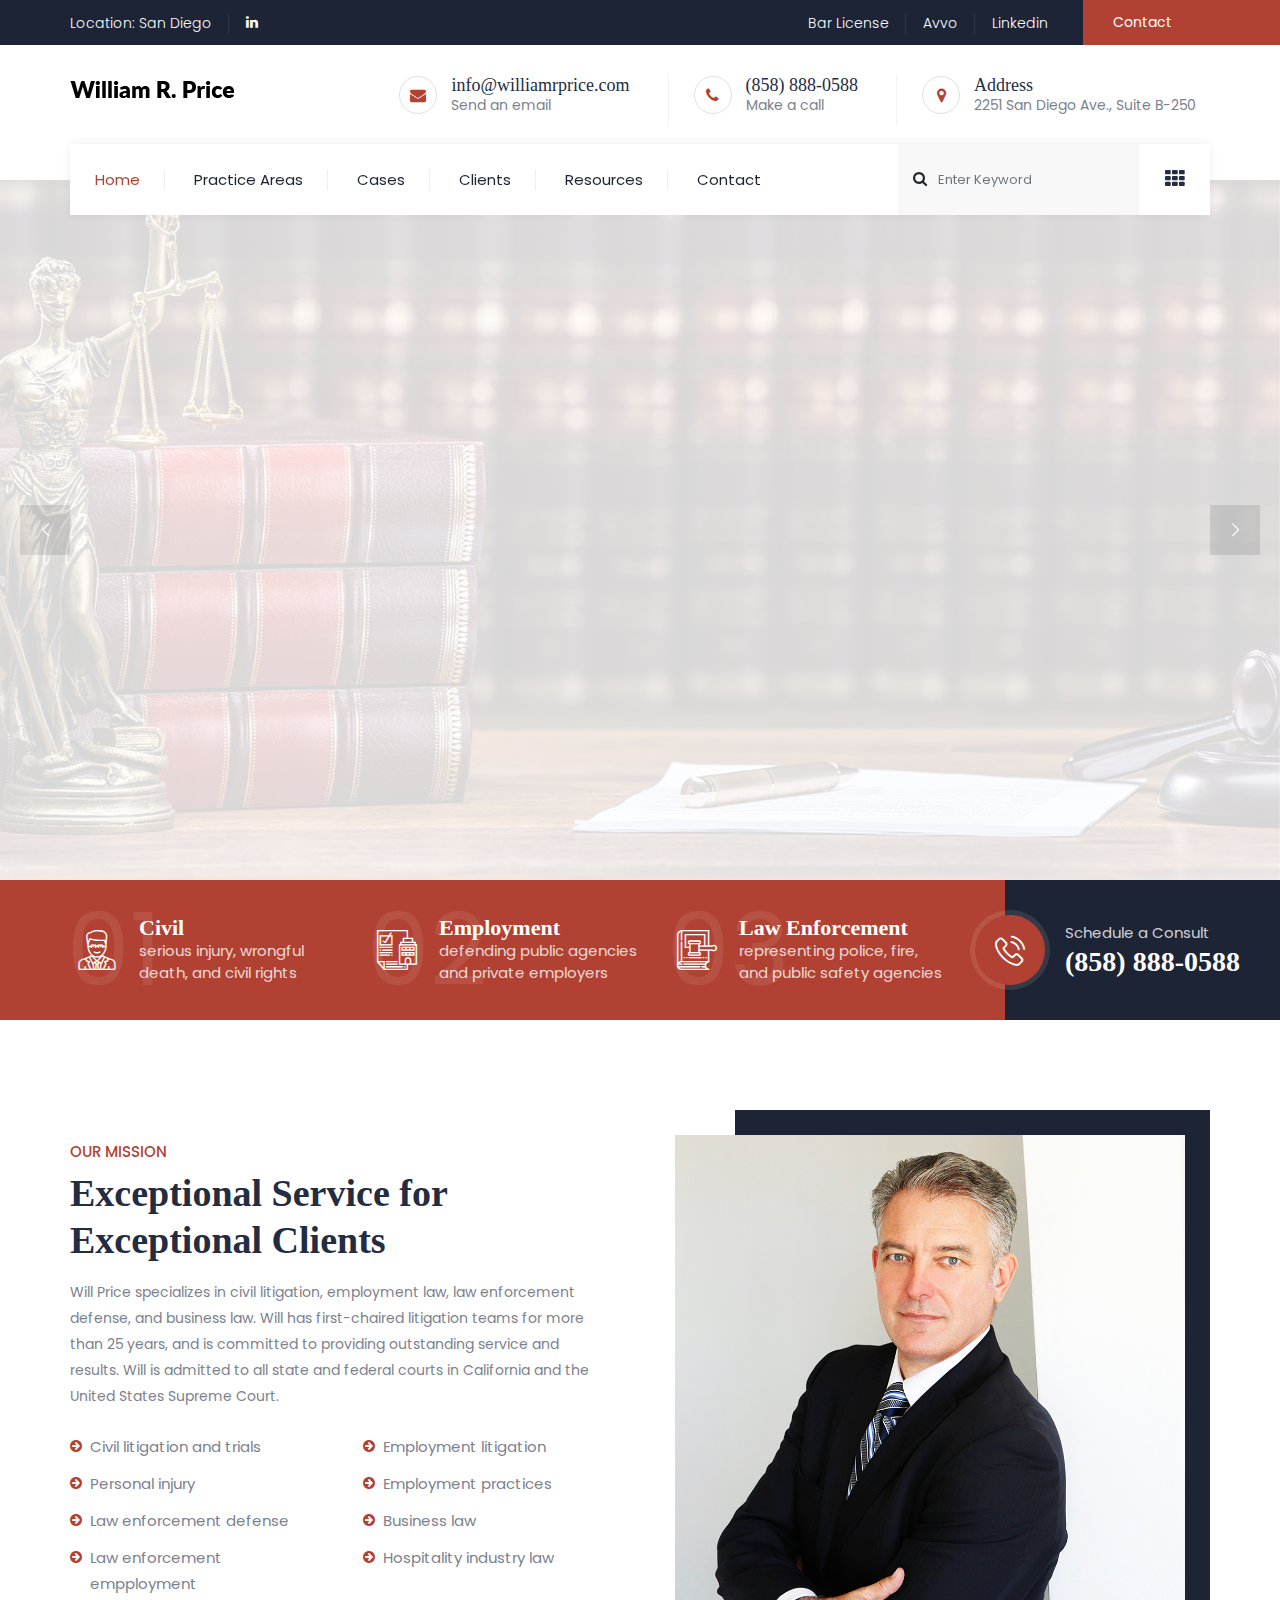
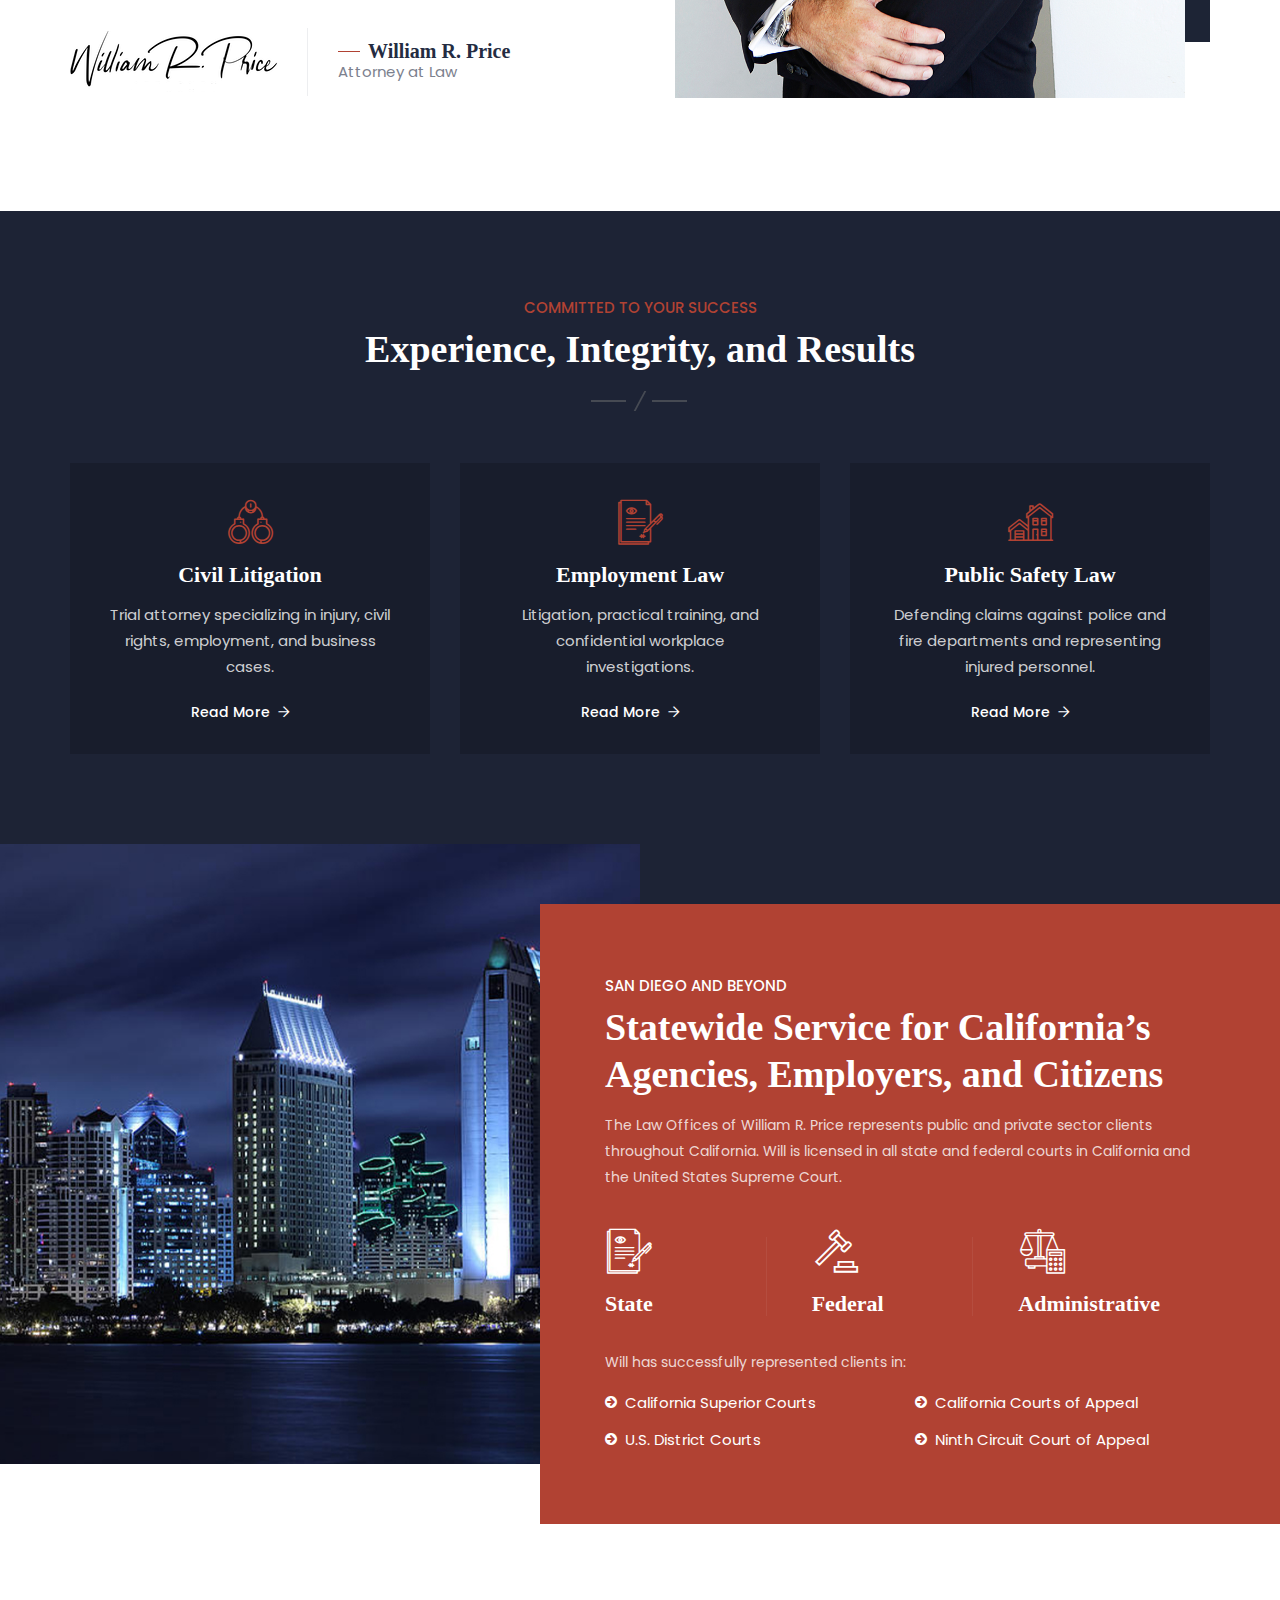
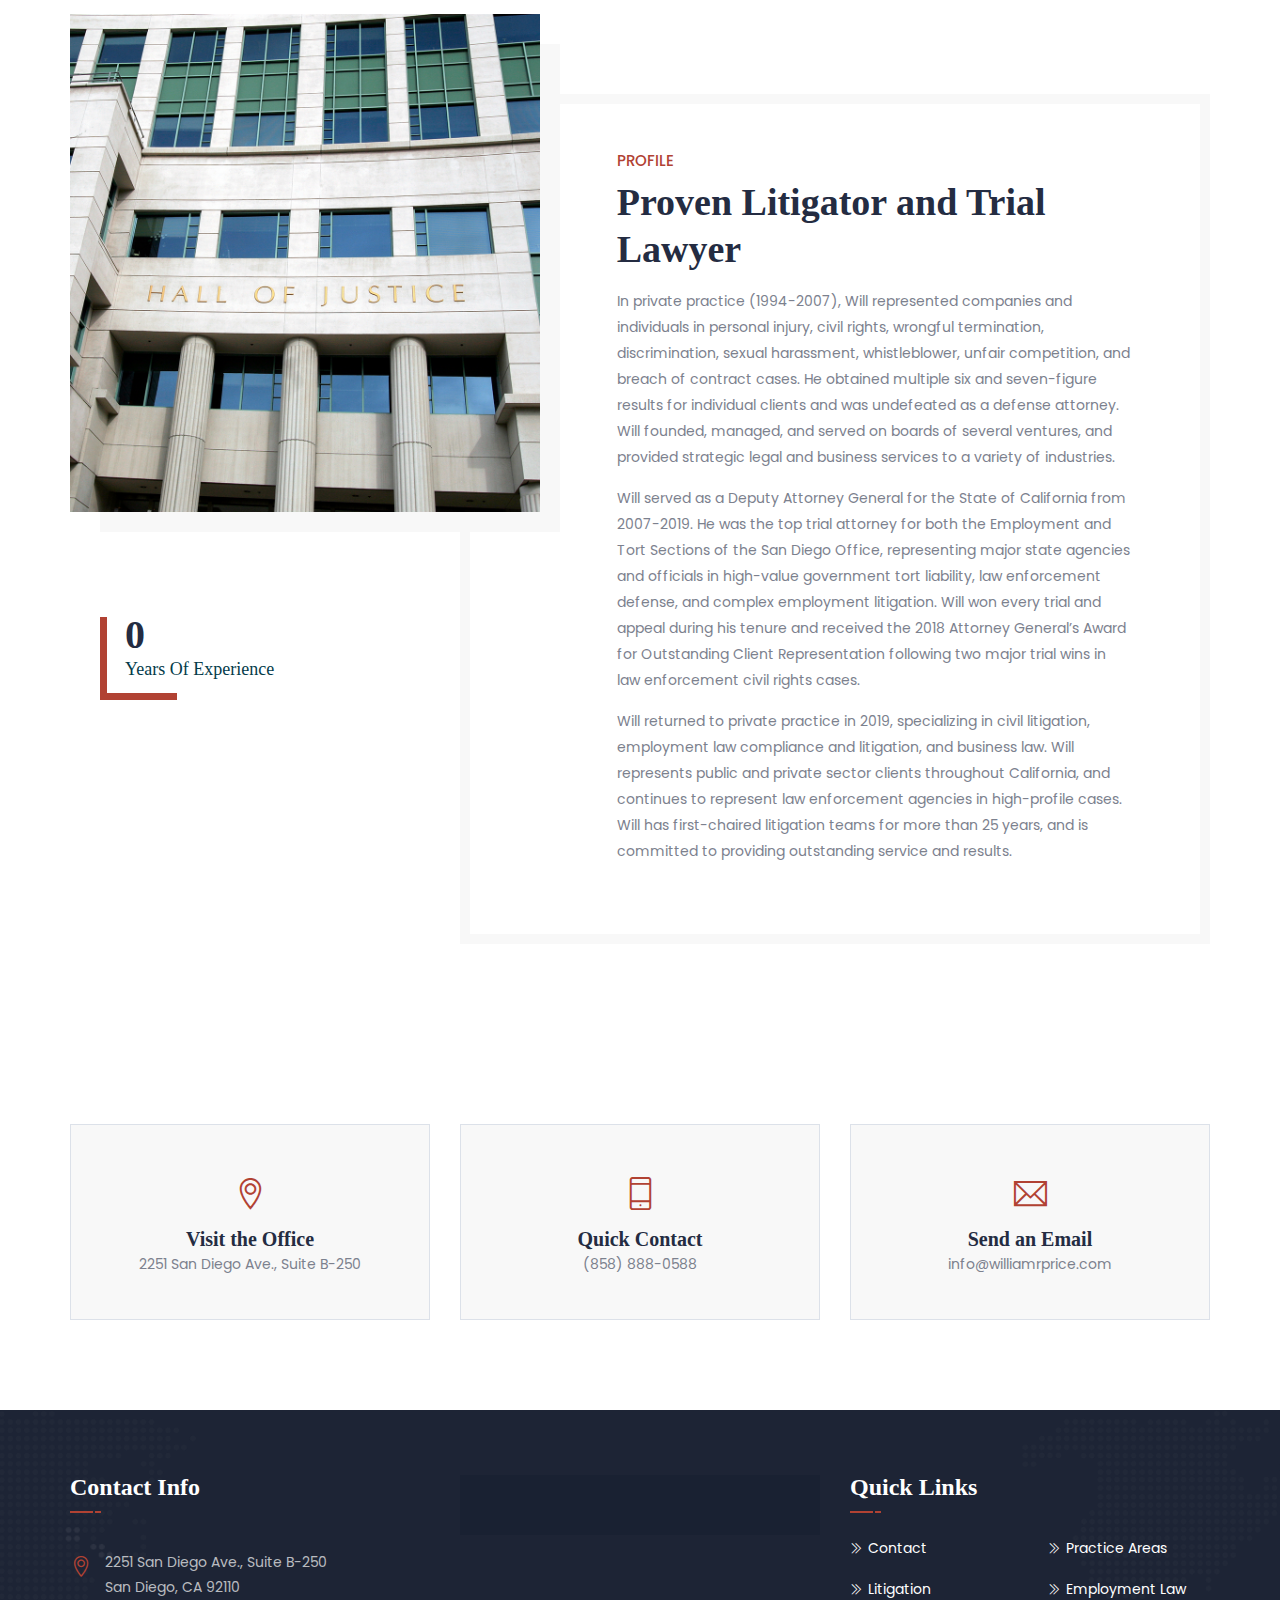
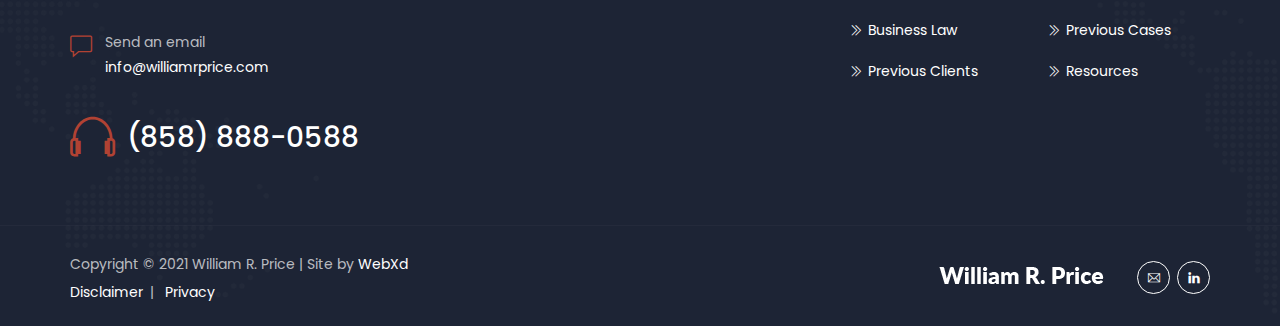
==== index.html @ 5e735342 "Update index.html" ====
<!DOCTYPE html>
<html lang="en">
<head>
<meta charset="utf-8">
<meta http-equiv="X-UA-Compatible" content="IE=edge">
<meta name="keywords" content="San Diego, California, Trial Lawyer, Civil Litigation, Employment Law, Personal Injury, Business Law, Civil Rights, Law Enforcement, Public Sector" />
<meta name="description" content="San Diego Trial Lawyer specializing in Civil Litigation, Employment Law, Personal injury, Law Enforcement, and Business Law
" />
<meta name="author" content="https://webxd.net/" />
<meta name="viewport" content=" width=device-width, initial-scale=1, maximum-scale=1" />
<title>Law Offices of William R. Price | San Diego Attorney </title>

<!-- favicon icon -->
<link rel="shortcut icon" href="images/favicon.png" />

<!-- bootstrap -->
<link rel="stylesheet" type="text/css" href="css/bootstrap.min.css"/>

<!-- animate -->
<link rel="stylesheet" type="text/css" href="css/animate.css"/>

<!-- fontawesome -->
<link rel="stylesheet" type="text/css" href="css/font-awesome.css"/>

<!-- themify -->
<link rel="stylesheet" type="text/css" href="css/themify-icons.css"/>

<!-- flaticon -->
<link rel="stylesheet" type="text/css" href="css/flaticon.css"/>

<!-- slick -->
<link rel="stylesheet" type="text/css" href="css/slick.css">

<!-- REVOLUTION LAYERS STYLES -->

    <link rel="stylesheet" type="text/css" href="revolution/css/layers.css">

    <link rel="stylesheet" type="text/css" href="revolution/css/settings.css">

<!-- prettyphoto -->
<link rel="stylesheet" type="text/css" href="css/prettyPhoto.css">

<!-- shortcodes -->
<link rel="stylesheet" type="text/css" href="css/shortcodes.css"/>

<!-- main -->
<link rel="stylesheet" type="text/css" href="css/main.css"/>

<!-- responsive -->
<link rel="stylesheet" type="text/css" href="css/responsive.css"/>

</head>

<body>

    <!--page start-->
    <div class="page">

        <!-- preloader start -->
        <div id="preloader">
            <div id="status">&nbsp;</div>
        </div>
        <!-- preloader end -->

        <!--header start-->
        <header id="masthead" class="header ttm-header-style-01">
            <!-- top_bar -->
            <div class="top_bar ttm-bgcolor-darkgrey ttm-textcolor-white clearfix">
                <div class="container">
                    <div class="row">
                        <div class="col-xl-11 col-lg-10 d-flex flex-row align-items-center justify-content-center pr-80">
                            <div class="top_bar_contact_item">
                                Location: San Diego
                            </div>
                            <div class="top_bar_content_item">
                                <div class="top_bar_social">
                                    <ul class="social-icons">
                                        <li><a class="tooltip-bottom" target="_blank" href="https://www.linkedin.com/in/williamrussellprice/" data-tooltip="Linkedin" tabindex="-1"><i class="fa fa-linkedin"></i></a>
                                        </li>
                                    </ul>
                                </div>
                            </div>
                            <div class="top_bar_contact_item ml-auto">
                                <a target="_blank" href="http://members.calbar.ca.gov/fal/Licensee/Detail/171531">Bar License</a>
                            </div>
                            <div class="top_bar_contact_item">
                                <a target="_blank" href="https://www.avvo.com/attorneys/92101-ca-william-price-262595.html" >Avvo</a>
                            </div>
                            <div class="top_bar_contact_item">
                                <a target="_blank" href="https://www.linkedin.com/in/williamrussellprice/">Linkedin</a>
                            </div>
                        </div>
                        <div class="col-xl-1 col-lg-2">
                            <div class="ttm-bg ttm-col-bgcolor-yes ttm-right-span ttm-bgcolor-skincolor ml_60 pl-30">
                                <div class="ttm-col-wrapper-bg-layer ttm-bg-layer"></div>
                                <div class="layer-content">
                                    <a href="contact.html">Contact</a>
                                </div>
                            </div>
                        </div>
                    </div>
                </div>
            </div><!-- top_bar end-->
            <div class="header_main">
                <div class="container">
                    <div class="row">
                        <div class="col-xl-3 clearfix">
                            <!-- site-branding -->
                            <div class="site-branding">
                                <a class="home-link" href="index.html" title="WilliamRPriceLaw" rel="home">
                                    <img id="logo-img" class="img-center" src="images/logo-img.png" alt="william r. price logo">
                                </a>
                            </div><!-- site-branding end -->
                        </div>
                        <div class="col-xl-9 clearfix">
                            <!-- ttm-widget-header -->
                            <div class="ttm-widget_header d-flex flex-row align-items-center justify-content-end">
                                <!-- widget-info -->
                                <div class="widget_info d-flex flex-row align-items-center justify-content-end">
                                    <div class="widget_icon"><i class="fa fa-envelope"></i></div>
                                    <div class="widget_content">
                                        <h5 class="widget_title"><a href="mailto:info@williamrprice.com">info@williamrprice.com</a></h5>
                                        <p class="widget_desc">Send an email</p>
                                    </div>
                                </div><!-- widget-info end -->
                                <!-- widget-info -->
                                <div class="widget_info d-flex flex-row align-items-center justify-content-end">
                                    <div class="widget_icon"><i class="fa fa-phone"></i></div>
                                    <div class="widget_content">
                                        <h5 class="widget_title"><a href="tel:8588880588">(858) 888-0588</a></h5>
                                        <p class="widget_desc">Make a call</p>
                                    </div>
                                </div><!-- widget-info end -->
                                <!-- widget-info -->
                                <div class="widget_info d-flex flex-row align-items-center justify-content-end">
                                    <div class="widget_icon"><i class="fa fa-map-marker"></i></div>
                                    <div class="widget_content">
                                        <h5 class="widget_title">Address</h5>
                                        <p class="widget_desc">2251 San Diego Ave., Suite B-250</p>
                                    </div>
                                </div><!-- widget-info end -->
                            </div><!-- ttm-widget-header end -->
                        </div>
                    </div>
                </div>
            </div>
            <!-- site-header-menu -->
            <div id="site-header-menu" class="site-header-menu">
                <div class="site-header-menu-inner ttm-stickable-header">
                    <div class="container">
                        <div class="row">
                            <div class="col">
                                <!--site-navigation -->
                                <div class="site-navigation">
                                    <div class="site-navigation-content d-flex flex-row">
                                        <div class="btn-show-menu-mobile menubar menubar--squeeze">
                                            <span class="menubar-box">
                                                <span class="menubar-inner"></span>
                                            </span>
                                        </div>
                                        <nav id="main-menu" class="main-menu menu-mobile">
                                            <ul class="menu">
                                                <li class="menu-item active"><a href="index.html">Home</a>
                                                </li>
                                                <li class="menu-item"><a href="practice_areas.html">Practice Areas</a>
                                                    <ul class="submenu">
                                                        <li><a href="litigation.html">Litigation</a></li>
                                                        <li><a href="employment_law.html">Employment Law</a></li>
                                                        <li><a href="business_law.html">Business Law</a></li>
                                                    </ul>
                                                </li>
                                               <li class="menu-item"><a href="cases.html">Cases</a></li>
                                                <li class="menu-item"><a href="clients.html">Clients</a></li>
                                                <li class="menu-item"><a href="resources.html">Resources</a>
                                                </li>
                                                <li class="menu-item"><a href="contact.html">Contact</a></li>
                                            </ul>
                                        </nav>
                                        <!-- header_search -->
                                        <div class="header_search ml-auto">
                                            <div class="header_search_content">
                                                <div id="search_block_top" class="search_block_top">
                                                    <form id="searchbox" method="get" action="#">
                                                        <input class="search_query form-control" type="text" id="search_query_top" name="s" placeholder="Enter Keyword" value="">
                                                        <button type="submit" name="submit_search" class="btn btn-default button-search"><i class="fa fa-search"></i></button>
                                                    </form>
                                                </div>
                                            </div>
                                        </div>
                                        <!-- header_search end-->
                                        <div class="side-menu-container">
                                            <div class="side-menu"><a href="#"><i class="fa fa-th"></i></a></div>
                                            <!-- Side Menu -->
                                            <div class="side-overlay">
                                                <div class="side">
                                                    <a href="index.html" class="close-side"><i class="ti ti-close"></i></a>
                                                    <div class="logo-img">
                                                        <img class="img-fluid" src="images/logo-img.png" alt="logo image">
                                                    </div>
                                                    <div class="about-info mt-30">
                                                        <h4 class="title">About Our Practice</h4>
                                                        <p>William R. Price is a veteran trial attorney in San Diego County specializing in litigation, employment law and business consulting.</p>
                                                        <div class="pt-20 pb-30 position-relative">
                                                            <a class="ttm-btn ttm-btn-size-sm ttm-btn-shape-square ttm-btn-style-border ttm-icon-btn-right ttm-btn-color-skincolor" href="practice_areas.html" title="">Learn More <i class="ti ti-arrow-right"></i></a>
                                                            
                                                        </div>
                                                    </div>
                                                    <div class="contact-info mt-30">
                                                        <h4 class="title">Quick contact info</h4>
                                                        <ul class="ttm-list ttm-list-style-icon ttm-list-icon-color-skincolor">
                                                            <li><i class="fa fa-clock-o"></i><div class="ttm-list-li-content">Monday-Friday: 9:00 AM - 5:00 PM</div></li>
                                                            <li><i class="fa fa-map-marker"></i><div class="ttm-list-li-content">2251 San Diego Ave., Suite B-250.<br>San Diego, CA 92110</div></li>
                                                            <li><i class="fa fa-envelope-o"></i><div class="ttm-list-li-content"><a href="mailto:info@williamrprice.com">info@williamrprice.com</a></div></li>
                                                        </ul>
                                                        <div class="ttm-social-links-wrapper">
                                                            <ul class="social-icons">
                                                                
                                                                <li class="social-linkedin">
                                                                    <a class="tooltip-top" target="_blank" href="https://www.linkedin.com/in/williamrussellprice/" data-tooltip="Instagram"><i class="fa fa-linkedin" aria-hidden="true"></i></a></li>
                                                            </ul>
                                                        </div>
                                                        <div class="featured-icon-box icon-position-left style5 ttm-bgcolor-skincolor">
                                                            <div class="featured-icon">
                                                                <div class="ttm-icon ttm-icon_element-fill ttm-icon_element-color-skincolor ttm-icon_element-size-xs ttm-icon_element-style-square">
                                                                    <i class="flaticon-phone-call"></i>
                                                                </div>
                                                            </div>
                                                            <div class="featured-content">
                                                                <div class="featured-title">
                                                                    <h5><a href="tel:8588880588">(858) 888-0588</a></h5>
                                                                </div>
                                                            </div>
                                                        </div>
                                                    </div>
                                                </div>
                                            </div>
                                            <!-- Side Menu -->
                                        </div>
                                    </div>
                                </div><!-- site-navigation end-->
                            </div>
                        </div>
                    </div>
                </div>
            </div><!-- site-header-menu end-->
        </header><!--header end-->


        <div id="rev_slider_5_2_wrapper" class="rev_slider_wrapper fullwidthbanner-container slide-overlay" data-alias="classic4export" data-source="gallery">
            <!-- START REVOLUTION SLIDER -->
            <div id="rev_slider_5_2" class="rev_slider fullwidthabanner" data-version="5.4.8">
                <ul>
                    <li data-index="rs-6" data-transition="slotzoom-horizontal" data-slotamount="1" data-easein="default" data-easeout="default" data-masterspeed="1500" data-rotate="0" data-saveperformance="off" data-title="Slide" data-param1="" data-param2="" data-param3="" data-param4="" data-param5="" data-param6="" data-param7="" data-param8="" data-param9="" data-param10="" data-description="">

                        <!-- MAIN IMAGE -->

                        <img src="images/lady_justice.jpg" alt="lady justice"  data-bgposition="center center" data-bgfit="cover" data-bgrepeat="no-repeat" class="rev-slidebg" data-no-retina>
                      
                        <!-- LAYERS -->

                        <!-- LAYER NR. 1 -->
                        <div class="tp-caption tp-resizeme" id="slide-6-layer-1" data-x="['center','center','center','center']" data-hoffset="['0','0','0','0']" 
                            data-y="['middle','middle','middle','middle']" data-voffset="['-180','-180','-160','-100']" 

                            data-fontsize="['25','25','25','20']"
                            data-lineheight="['28','28','28','24']"
                            data-fontweight="['400','400','400','400']"
                            data-color="['rgba(223, 228, 237,1)','rgba(223, 228, 237,1)','rgba(223, 228, 237,1)','rgba(223, 228, 237,1)']"
                            data-width="none"
                            data-height="none"
                            data-whitespace="nowrap"

                            data-transform_idle="o:1;" 
                            data-transform_in="z:0;rX:0deg;rY:0;rZ:0;sX:0;sY:0;opacity:0;s:1000;e:Power3.easeOut;" 
                            data-transform_out="opacity:0;e:Power4.easeIn;s:1000;e:Power4.easeIn;" 
                            data-mask_in="x:0px;y:0px;sX:1;sY:1;s:inherit;e:inherit;"
                            data-start="800"

                            data-textAlign="['inherit','inherit','inherit','inherit']"
                            data-paddingtop="[0,0,0,0]"
                            data-paddingright="[0,0,0,0]"
                            data-paddingbottom="[0,0,0,0]"
                            data-paddingleft="[0,0,0,0]"
                            data-responsive_offset="on" >Exceptional Service for Exceptional Clients
                        </div>


                        <!-- LAYER NR. 2 -->
                        <div class="tp-caption ttm-bgcolor-grey tp-resizeme" id="slide-6-layer-2" data-x="['center','center','center','center']" data-hoffset="['0','0','0','0']" 
                            data-y="['middle','middle','middle','middle']" data-voffset="['-129','-129','-121','-70']"

                            data-width="[88,88,66,66]"
                            data-height="[1,1,1,1]"
                            data-whitespace="nowrap"

                            data-transform_idle="o:1;"
                            data-transform_in="scaleY:0;opacity:0;s:1500;e:Power2.easeInOut;"
                            data-transform_out="scaleY:1;opacity:0;s:1500;e:Power2.easeInOut;s:1500;e:Power2.easeInOut;"
                            data-start="1000"

                            data-textAlign="['inherit','inherit','inherit','inherit']"
                            data-paddingtop="[0,0,0,0]"
                            data-paddingright="[0,0,0,0]"
                            data-paddingbottom="[0,0,0,0]"
                            data-paddingleft="[0,0,0,0]"
                            data-responsive_offset="on" >
                            
                        </div>

                        <!-- LAYER NR. 3 -->
                        <div class="tp-caption slide-main-text tp-resizeme" id="slide-6-layer-3" data-x="['center','center','center','center']" data-hoffset="['0','0','0','0']"  
                            data-y="['middle','middle','middle','middle']" data-voffset="['-66','-66','-71','-31']" 

                            data-fontsize="['75','75','58','35']"
                            data-lineheight="['75','75','58','35']"
                            data-fontweight="['700','700','700','700']"
                            data-color="['rgba(255, 255, 255,1)','rgba(255, 255, 255,1)','rgba(255, 255, 255,1)','rgba(255, 255, 255,1)']"
                            data-width="none"
                            data-height="none"
                            data-whitespace="nowrap"
                            
                            data-transform_idle="o:1;" 
                            data-transform_in="x:0;y:0px;rX:90deg;s:1000;e:Power3.easeOut;" 
                            data-transform_out="x:auto;y:auto;opacity:0;s:1000;e:Power4.easeIn;" 
                            data-mask_in="x:0;y:0px;z:0;rX:-90deg;rY:0;rZ:0;sX:1;sY:1;skX:0;skY:0;opacity:0;s:inherit;e:inherit;"
                            data-start="1200"

                            data-textAlign="['inherit','inherit','inherit','inherit']"
                            data-paddingtop="[0,0,0,0]"
                            data-paddingright="[0,0,0,0]"
                            data-paddingbottom="[0,0,0,0]"
                            data-paddingleft="[0,0,0,0]"
                            data-type="text"
                            data-responsive_offset="on">Law Offices of
                        </div>

                        <!-- LAYER NR. 4 -->
                        <div class="tp-caption slide-main-text tp-resizeme" id="slide-6-layer-4" data-x="['center','center','center','center']" data-hoffset="['0','0','0','0']"  
                            data-y="['middle','middle','middle','middle']" data-voffset="['13','13','-8','12']" 

                            data-fontsize="['75','75','58','35']"
                            data-lineheight="['80','75','58','35']"
                            data-fontweight="['700','700','700','700']"
                            data-color="['rgba(255, 255, 255,1)','rgba(255, 255, 255,1)','rgba(255, 255, 255,1)','rgba(255, 255, 255,1)']"
                            data-width="none"
                            data-height="none"
                            data-whitespace="nowrap"

                            data-transform_idle="o:1;" 
                            data-transform_in="x:0;y:0px;rX:90deg;s:1000;e:Power3.easeOut;" 
                            data-transform_out="x:auto;y:auto;opacity:0;s:1000;e:Power4.easeIn;" 
                            data-mask_in="x:0;y:0px;z:0;rX:-90deg;rY:0;rZ:0;sX:1;sY:1;skX:0;skY:0;opacity:0;s:inherit;e:inherit;"
                            data-start="1400"

                            data-textAlign="['inherit','inherit','inherit','inherit']"
                            data-paddingtop="[0,0,0,0]"
                            data-paddingright="[0,0,0,0]"
                            data-paddingbottom="[0,0,0,0]"
                            data-paddingleft="[0,0,0,0]"
                            data-type="text"
                            data-responsive_offset="on">William R. Price
                        </div>

                        <!-- LAYER NR. 5 -->
                        <div class="tp-caption ttm-bgcolor-grey tp-resizeme" id="slide-6-layer-5" data-x="['center','center','center','right']" data-hoffset="['0','0','0','-500']"  
                            data-y="['middle','middle','middle','middle']" data-voffset="['98','98','60','50']" 

                            data-width="[1,1,1,1]"
                            data-height="[38,38,38,38]"
                            data-whitespace="nowrap"

                            data-transform_idle="o:1;"
                            data-transform_in="scaleY:0;opacity:0;s:1500;e:Power2.easeInOut;"
                            data-transform_out="scaleY:1;opacity:0;s:1500;e:Power2.easeInOut;s:1500;e:Power2.easeInOut;"
                            data-start="1600"

                            data-textAlign="['inherit','inherit','inherit','inherit']"
                            data-paddingtop="[0,0,0,0]"
                            data-paddingright="[0,0,0,0]"
                            data-paddingbottom="[0,0,0,0]"
                            data-paddingleft="[0,0,0,0]"
                            data-responsive_offset="on">
                        </div>

                        <!-- LAYER NR. 6 -->
                        <a class="tp-caption ttm-btn ttm-btn-style-border ttm-btn-color-white" href="contact.html" target="_self" id="slide-6-layer-6" data-x="['center','center','center','center']" 
                        data-hoffset="['0','0','0','0']" data-y="['bottom','bottom','bottom','middle']" data-voffset="['134','134','70','85']" 

                            data-fontsize="['15','15','14','12']"
                            data-lineheight="['20','20','16','15']"
                            data-fontweight="['500','500','500','500']"
                            data-width="none"
                            data-height="none"
                            data-whitespace="nowrap"

                            data-transform_idle="o:1;" 
                            data-transform_in="y:[100%];z:0;rX:0deg;rY:0;rZ:0;skX:0;skY:0;s:1500;e:Power3.easeOut;" 
                            data-transform_out="opacity:0;s:1000;s:1000;" 
                            data-mask_in="x:0px;y:0px;sX:1;sY:1;s:inherit;e:inherit;" 
                            data-start="1800"
                            data-splitin="none" 
                            data-splitout="none" 

                            data-textAlign="['inherit','inherit','inherit','inherit']"
                            data-paddingtop="[18,18,15,15]"
                            data-paddingright="[42,42,40,25]"
                            data-paddingbottom="[17,17,14,14]"
                            data-paddingleft="[42,42,40,25]"
                            data-type="button"
                            data-responsive_offset="on" >REQUEST A CONSULTATION
                        </a>
                        
                    </li>

                    <!-- SLIDE  -->
                    <li data-index="rs-7" data-transition="curtain-2" data-slotamount="1"  data-easein="default" data-easeout="default" data-masterspeed="1500"  data-rotate="0"  data-saveperformance="off"  data-title="Slide" data-description="">

                        <!-- MAIN IMAGE -->
                        <img src="images/hammer.jpg"  alt="judge hammer"  data-bgposition="center center" data-bgfit="cover" data-bgrepeat="no-repeat" class="rev-slidebg" data-no-retina>

                        <div class="tp-caption tp-shape tp-shapewrapper dark-overlay tp-resizeme" id="slide-230-layer-11" data-x="['center','center','center','center']" data-hoffset="['0','0','0','0']" data-y="['middle','middle','middle','middle']" data-voffset="['0','0','0','0']" data-width="full" data-height="full" data-whitespace="nowrap" data-transform_idle="o:1;" data-transform_style="o:1;rX:0;rY:0;rZ:0;z:0;s:500;e:Power4.easeInOut;"  data-style="bg:rgba(5, 12, 31, 0.75);" data-start="0" data-basealign="slide" data-responsive_offset="on"></div>


                        <div class="rs-background-video-layer" data-forcerewind="on" data-volume="mute" data-videowidth="100%" data-videoheight="100%" data-videomp4="http://media.istockphoto.com/videos/lawyer-exploring-books-in-the-working-room-shot-on-red-epic-cinema-video-id505105942" data-forceCover="1" data-autoplay="true" ></div>

                        <!-- LAYERS -->

                        <!-- LAYER NR. 1 -->
                        <div class="tp-caption tp-resizeme" id="slide-7-layer-1" data-x="['center','center','center','center']" data-hoffset="['0','0','0','0']" 
                            data-y="['middle','middle','middle','middle']" data-voffset="['-180','-180','-160','-100']" 

                            data-fontsize="['25','25','25','20']"
                            data-lineheight="['28','28','28','24']"
                            data-fontweight="['400','400','400','400']"
                            data-color="['rgba(223, 228, 237,1)','rgba(223, 228, 237,1)','rgba(223, 228, 237,1)','rgba(223, 228, 237,1)']"
                            data-width="none"
                            data-height="none"
                            data-whitespace="nowrap"

                            data-transform_idle="o:1;" 
                            data-transform_in="z:0;rX:0deg;rY:0;rZ:0;sX:0;sY:0;opacity:0;s:1000;e:Power3.easeOut;" 
                            data-transform_out="opacity:0;e:Power4.easeIn;s:1000;e:Power4.easeIn;" 
                            data-mask_in="x:0px;y:0px;sX:1;sY:1;s:inherit;e:inherit;"
                            data-start="800"

                            data-textAlign="['inherit','inherit','inherit','inherit']"
                            data-paddingtop="[0,0,0,0]"
                            data-paddingright="[0,0,0,0]"
                            data-paddingbottom="[0,0,0,0]"
                            data-paddingleft="[0,0,0,0]"
                            data-responsive_offset="on" >Committed to Justice
                        </div>


                        <!-- LAYER NR. 2 -->
                        <div class="tp-caption ttm-bgcolor-grey tp-resizeme" id="slide-7-layer-2" data-x="['center','center','center','center']" data-hoffset="['0','0','0','0']" 
                            data-y="['middle','middle','middle','middle']" data-voffset="['-129','-129','-121','-70']"

                            data-width="[88,88,66,66]"
                            data-height="[1,1,1,1]"
                            data-whitespace="nowrap"

                            data-transform_idle="o:1;"
                            data-transform_in="scaleY:0;opacity:0;s:1500;e:Power2.easeInOut;"
                            data-transform_out="scaleY:1;opacity:0;s:1500;e:Power2.easeInOut;s:1500;e:Power2.easeInOut;"
                            data-start="1100"

                            data-textAlign="['inherit','inherit','inherit','inherit']"
                            data-paddingtop="[0,0,0,0]"
                            data-paddingright="[0,0,0,0]"
                            data-paddingbottom="[0,0,0,0]"
                            data-paddingleft="[0,0,0,0]"
                            data-responsive_offset="on" >
                            
                        </div>

                        <!-- LAYER NR. 3 -->
                        <div class="tp-caption slide-main-text tp-resizeme" id="slide-7-layer-3" data-x="['center','center','center','center']" data-hoffset="['0','0','0','0']"  
                            data-y="['middle','middle','middle','middle']" data-voffset="['-66','-66','-71','-31']" 

                            data-fontsize="['75','75','58','35']"
                            data-lineheight="['75','75','58','35']"
                            data-fontweight="['700','700','700','700']"
                            data-color="['rgba(255, 255, 255,1)','rgba(255, 255, 255,1)','rgba(255, 255, 255,1)','rgba(255, 255, 255,1)']"
                            data-width="none"
                            data-height="none"
                            data-whitespace="nowrap"
                            
                            data-transform_idle="o:1;" 
                            data-transform_in="x:0;y:0px;rX:90deg;s:1000;e:Power3.easeOut;" 
                            data-transform_out="x:auto;y:auto;opacity:0;s:1000;e:Power4.easeIn;" 
                            data-mask_in="x:0;y:0px;z:0;rX:-90deg;rY:0;rZ:0;sX:1;sY:1;skX:0;skY:0;opacity:0;s:inherit;e:inherit;"
                            data-start="1400"

                            data-textAlign="['inherit','inherit','inherit','inherit']"
                            data-paddingtop="[0,0,0,0]"
                            data-paddingright="[0,0,0,0]"
                            data-paddingbottom="[0,0,0,0]"
                            data-paddingleft="[0,0,0,0]"
                            data-type="text"
                            data-responsive_offset="on">Trial Attorney
                        </div>

                        <!-- LAYER NR. 4 -->
                        <div class="tp-caption slide-main-text tp-resizeme" id="slide-7-layer-4" data-x="['center','center','center','center']" data-hoffset="['0','0','0','0']"  
                            data-y="['middle','middle','middle','middle']" data-voffset="['13','13','-8','12']" 

                            data-fontsize="['75','75','58','35']"
                            data-lineheight="['80','75','58','35']"
                            data-fontweight="['700','700','700','700']"
                            data-color="['rgba(255, 255, 255,1)','rgba(255, 255, 255,1)','rgba(255, 255, 255,1)','rgba(255, 255, 255,1)']"
                            data-width="none"
                            data-height="none"
                            data-whitespace="nowrap"

                            data-transform_idle="o:1;" 
                            data-transform_in="x:0;y:0px;rX:90deg;s:1000;e:Power3.easeOut;" 
                            data-transform_out="x:auto;y:auto;opacity:0;s:1000;e:Power4.easeIn;" 
                            data-mask_in="x:0;y:0px;z:0;rX:-90deg;rY:0;rZ:0;sX:1;sY:1;skX:0;skY:0;opacity:0;s:inherit;e:inherit;"
                            data-start="1700"

                            data-textAlign="['inherit','inherit','inherit','inherit']"
                            data-paddingtop="[0,0,0,0]"
                            data-paddingright="[0,0,0,0]"
                            data-paddingbottom="[0,0,0,0]"
                            data-paddingleft="[0,0,0,0]"
                            data-type="text"
                            data-responsive_offset="on">in San Diego
                        </div>

                        <!-- LAYER NR. 5 -->
                        <div class="tp-caption ttm-bgcolor-grey tp-resizeme" id="slide-7-layer-5" data-x="['center','center','center','right']" data-hoffset="['0','0','0','-500']"  
                            data-y="['middle','middle','middle','middle']" data-voffset="['98','98','60','50']" 

                            data-width="[1,1,1,1]"
                            data-height="[38,38,38,38]"
                            data-whitespace="nowrap"

                            data-transform_idle="o:1;"
                            data-transform_in="scaleY:0;opacity:0;s:1500;e:Power2.easeInOut;"
                            data-transform_out="scaleY:1;opacity:0;s:1500;e:Power2.easeInOut;s:1500;e:Power2.easeInOut;"
                            data-start="2000"

                            data-textAlign="['inherit','inherit','inherit','inherit']"
                            data-paddingtop="[0,0,0,0]"
                            data-paddingright="[0,0,0,0]"
                            data-paddingbottom="[0,0,0,0]"
                            data-paddingleft="[0,0,0,0]"
                            data-responsive_offset="on">
                        </div>

                        <!-- LAYER NR. 6 -->
                        <a class="tp-caption ttm-btn ttm-btn-style-border ttm-btn-color-white" href="contact.html" target="_self" id="slide-7-layer-6" data-x="['center','center','center','center']" data-hoffset="['0','0','0','0']" 
                        data-y="['bottom','bottom','bottom','middle']" data-voffset="['134','134','70','85']" 

                            data-fontsize="['15','15','14','12']"
                            data-lineheight="['20','20','16','15']"
                            data-fontweight="['500','500','500','500']"
                            data-width="none"
                            data-height="none"
                            data-whitespace="nowrap"

                            data-transform_idle="o:1;" 
                            data-transform_in="y:[100%];z:0;rX:0deg;rY:0;rZ:0;skX:0;skY:0;s:1500;e:Power3.easeOut;" 
                            data-transform_out="opacity:0;s:1000;s:1000;" 
                            data-mask_in="x:0px;y:0px;sX:1;sY:1;s:inherit;e:inherit;" 
                            data-start="2300"
                            data-splitin="none" 
                            data-splitout="none" 

                            data-textAlign="['inherit','inherit','inherit','inherit']"
                            data-paddingtop="[18,18,15,15]"
                            data-paddingright="[42,42,40,25]"
                            data-paddingbottom="[17,17,14,14]"
                            data-paddingleft="[42,42,40,25]"
                            data-type="button"
                            data-responsive_offset="on" >REQUEST A CONSULTATION
                        </a>
                    </li>
                </ul>
                <div class="tp-bannertimer tp-bottom" style="visibility: hidden !important;"></div>
            </div>
        </div>
        <!-- END REVOLUTION SLIDER -->

        <section class="ttm-row p-0 featuresbox-section ttm-bgcolor-skincolor clearfix">
            <div class="container-fluid">
                <div class="row align-items-center justify-content-between">
                    <div class="col-xl-9 col-md-12">
                        <div class="featuredbox-number ttm-bg ttm-col-bgcolor-yes ttm-left-span ttm-bgcolor-skincolor pl-60">
                            <div class="ttm-col-wrapper-bg-layer ttm-bg-layer"></div>
                            <div class="layer-content">
                                <div class="row">
                                    <div class="col-lg-4 col-sm-6 col-xs-12">
                                        <!-- featured-icon-box -->
                                        <div class="featured-icon-box icon-position-left">
                                            <div class="featured-icon">
                                                <div class="ttm-icon ttm-icon_element-onlytxt ttm-icon_element-color-white ttm-icon_element-size-lg">
                                                    <i class="flaticon-lawyer-5"></i>
                                                </div>
                                            </div>
                                            <div class="featured-content">
                                                <div class="featured-title">
                                                    <h5>Civil</h5>
                                                </div>
                                                <div class="featured-desc">
                                                    <p>serious injury, wrongful death, and civil rights</p>
                                                </div>
                                            </div>
                                        </div>
                                        <!-- featured-icon-box end -->
                                    </div>
                                    <div class="col-lg-4 col-sm-6 col-xs-12">
                                        <!-- featured-icon-box -->
                                        <div class="featured-icon-box icon-position-left">
                                            <div class="featured-icon">
                                                <div class="ttm-icon ttm-icon_element-onlytxt ttm-icon_element-color-white ttm-icon_element-size-lg">
                                                    <i class="flaticon-legal"></i>
                                                </div>
                                            </div>
                                            <div class="featured-content">
                                                <div class="featured-title">
                                                    <h5>Employment</h5>
                                                </div>
                                                <div class="featured-desc">
                                                    <p>defending public agencies and private employers</p>
                                                </div>
                                            </div>
                                        </div>
                                        <!-- featured-icon-box end -->
                                    </div>
                                    <div class="col-lg-4 col-sm-6 col-xs-12">
                                        <!-- featured-icon-box -->
                                        <div class="featured-icon-box icon-position-left">
                                            <div class="featured-icon">
                                                <div class="ttm-icon ttm-icon_element-onlytxt ttm-icon_element-color-white ttm-icon_element-size-lg">
                                                    <i class="flaticon-law"></i>
                                                </div>
                                            </div>
                                            <div class="featured-content">
                                                <div class="featured-title">
                                                    <h5>Law Enforcement </h5>
                                                </div>
                                                <div class="featured-desc">
                                                    <p>representing police, fire, and public safety agencies
                                                    </p>
                                                </div>
                                            </div>
                                        </div>
                                        <!-- featured-icon-box end -->
                                    </div>
                                </div>
                            </div>
                        </div>
                    </div>
                    <div class="col-xl-3 col-xl-3 col-xs-12">
                        <div class="ttm-bg ttm-col-bgcolor-yes ttm-right-span ttm-bgcolor-darkgrey ml-30">
                            <div class="ttm-col-wrapper-bg-layer ttm-bg-layer"></div>
                            <div class="layer-content">
                                <!-- featured-icon-box -->
                                <div class="featured-icon-box icon-position-left style2 mr_160 ml_30 res-1199-ml-20">
                                    <div class="featured-icon">
                                        <div class="ttm-icon ttm-icon_element-fill ttm-icon_element-color-skincolor ttm-icon_element-size-sm ttm-icon_element-style-rounded">
                                            <i class="flaticon-phone-call"></i>
                                        </div>
                                    </div>
                                    <div class="featured-content">
                                        <div class="featured-desc">
                                            <p>Schedule a Consult</p>
                                        </div>
                                        <div class="featured-title">
                                            <h5><a href="tel:8588880588">(858) 888-0588</a></h5>
                                        </div>
                                    </div>
                                </div>
                                <!-- featured-icon-box end -->
                            </div>
                        </div>
                    </div>
                </div>
            </div>
        </section>


    <!--site-main start-->
    <div class="site-main">

        <!--introduction-section-->
        <section class="ttm-row introduction-section clearfix">
            <div class="container">
                <div class="row">
                    <div class="col-lg-6 col-xs-12">
                        <div class="mb-25 pt-35 res-991-pt-0">
                            <!-- section title -->
                            <div class="section-title">
                                <div class="title-header">
                                    <h5>Our Mission</h5>
                                    <h2 class="title">Exceptional Service for Exceptional Clients</h2>
                                </div>
                            </div><!-- section title end -->
                            <div class="mb-25 mr-15 mt-15 res-991-mr-0">
                                <p>Will Price specializes in civil litigation, employment law, law enforcement defense, and business law.  Will has first-chaired litigation teams for more than 25 years, and is committed to providing outstanding service and results.  Will is admitted to all state and federal courts in California and the United States Supreme Court.  
                                </p>
                            </div>
                            <div class="row">
                                <div class="col-lg-6">
                                    <ul class="ttm-list ttm-list-style-icon ttm-list-icon-color-skincolor">
                                        <li><i class="fa fa-arrow-circle-right"></i><div class="ttm-list-li-content">Civil litigation and trials
                                        </div></li>
                                        <li><i class="fa fa-arrow-circle-right"></i><div class="ttm-list-li-content">Personal injury</div></li>
                                        <li><i class="fa fa-arrow-circle-right"></i><div class="ttm-list-li-content">Law enforcement defense</div></li>
                                        <li><i class="fa fa-arrow-circle-right"></i><div class="ttm-list-li-content">Law enforcement empployment</div></li>
                                    </ul>
                                </div>
                                <div class="col-lg-6">
                                    <ul class="ttm-list ttm-list-style-icon ttm-list-icon-color-skincolor">
                                        <li><i class="fa fa-arrow-circle-right"></i><div class="ttm-list-li-content">Employment litigation</div></li>
                                        <li><i class="fa fa-arrow-circle-right"></i><div class="ttm-list-li-content">Employment practices</div></li>
                                        <li><i class="fa fa-arrow-circle-right"></i><div class="ttm-list-li-content">Business law</div></li>
                                        <li><i class="fa fa-arrow-circle-right"></i><div class="ttm-list-li-content">Hospitality industry law</div></li>
                                    </ul>
                                </div>
                            </div>
                            <div class="mt-20">
                                <!-- featured-icon-box -->
                                <div class="featured-icon-box icon-position-left style8">
                                    <div class="featured-icon">
                                        <div class="img-content">
                                            <img src="images/will_signature.png" alt="william r. price signature">
                                        </div>
                                    </div>
                                    <div class="featured-content">
                                        <div class="featured-title">
                                            <h5>William R. Price</h5>
                                        </div>
                                        <div class="featured-desc">
                                            <p>Attorney at Law</p>
                                        </div>
                                    </div>
                                </div>
                                <!-- featured-icon-box end -->
                            </div>
                        </div>
                    </div>
                    <div class="col-lg-6 col-xs-12">
                        <div class="ttm-bg ttm-col-bgcolor-yes ttm-bgcolor-darkgrey pt-25 pr-25 mb-60 ml-80 pb-1">
                            <div class="ttm-col-wrapper-bg-layer ttm-bg-layer"></div>
                            <div class="layer-content">
                                <!-- ttm_single_image-wrapper -->
                                <div class="ttm_single_image-wrapper text-right mb_60 ml_60 zoomIn ">
                                    <img class="img-fluid" src="images/will_price_headshot.jpg" alt="will price headshot">
                                </div>
                            </div>
                        </div>
                    </div>
                </div><!-- row end -->
            </div>
        </section>
        <!--introduction-section end-->


        <!--services-section-->
        <section class="ttm-row services-section ttm-bgcolor-darkgrey bg-img1 ttm-bg ttm-bgimage-yes clearfix">
            <div class="ttm-row-wrapper-bg-layer ttm-bg-layer"></div>
            <div class="container">
                <!-- row -->
                <div class="row">
                    <div class="col-md-7 m-auto">
                        <!-- section-title -->
                        <div class="section-title with-sep title-style-center_text">
                            <div class="title-header">
                                <h5>COMMITTED TO YOUR SUCCESS</h5>
                                <h2 class="title">Experience, Integrity, and  Results</h2>
                            </div>
                            <ul class="title-shape text-center">
                                <li></li>
                                <li></li>
                                <li></li>
                            </ul>
                        </div><!-- section-title end -->
                    </div>
                </div><!-- row end -->
                <div class="row">
                    <div class="col-lg-4 col-md-6 col-sm-6">
                        <!--featured-icon-box-->
                        <div class="featured-icon-box style1 top-icon text-center">
                            <!-- ttm-box-view-overla -->
                            <div class="ttm-box-view-overlay">
                                <div class="ttm-col-bgimage-yes ttm-bg">
                                    <div class="ttm-col-wrapper-bg-layer ttm-bg-layer"></div>
                                </div>
                                <img src="https://via.placeholder.com/970x1070.jpg" class="ttm-equal-height-image" alt="bg-image">
                            </div><!-- ttm-box-view-overlay end -->
                            <div class="featured-icon">
                                <div class="ttm-icon ttm-icon_element-onlytxt ttm-icon_element-color-skincolor ttm-icon_element-size-lg">
                                    <i class="flaticon-fine"></i>
                                </div>
                            </div>
                            <div class="featured-content">
                                <div class="featured-title">
                                    <h5>Civil Litigation</h5>
                                </div>
                                <div class="featured-desc">
                                    <p>Trial attorney specializing in injury, civil rights, employment, and business cases.</p>
                                </div>
                                <a class="ttm-btn ttm-btn-size-sm ttm-icon-btn-right ttm-btn-color-white btn-inline" href="litigation.html">Read More<i class="ti ti-arrow-right"></i></a>
                            </div>
                        </div><!-- featured-icon-box end-->
                    </div>
                    <div class="col-lg-4 col-md-6 col-sm-6">
                        <!--featured-icon-box-->
                        <div class="featured-icon-box style1 top-icon text-center">
                            <!-- ttm-box-view-overla -->
                            <div class="ttm-box-view-overlay">
                                <div class="ttm-col-bgimage-yes ttm-bg">
                                    <div class="ttm-col-wrapper-bg-layer ttm-bg-layer"></div>
                                </div>
                               <img src="https://via.placeholder.com/899x752.jpg" class="ttm-equal-height-image" alt="bg-image"> 
                            </div><!-- ttm-box-view-overlay end -->
                            <div class="featured-icon">
                                <div class="ttm-icon ttm-icon_element-onlytxt ttm-icon_element-color-skincolor ttm-icon_element-size-lg">
                                    <i class="flaticon-lawyer-13"></i>
                                </div>
                            </div>
                            <div class="featured-content">
                                <div class="featured-title">
                                    <h5>Employment Law</h5>
                                </div>
                                <div class="featured-desc">
                                    <p>Litigation, practical training, and confidential workplace investigations.</p>
                                </div>
                                <a class="ttm-btn ttm-btn-size-sm ttm-icon-btn-right ttm-btn-color-white btn-inline" href="employment_law.html">Read More<i class="ti ti-arrow-right"></i></a>
                            </div>
                        </div><!-- featured-icon-box end-->
                    </div>
                    <div class="col-lg-4 col-md-6 col-sm-6">
                        <!--featured-icon-box-->
                        <div class="featured-icon-box style1 top-icon text-center">
                            <!-- ttm-box-view-overla -->
                            <div class="ttm-box-view-overlay">
                                <div class="ttm-col-bgimage-yes ttm-bg">
                                    <div class="ttm-col-wrapper-bg-layer ttm-bg-layer"></div>
                                </div>
                                <img src="https://via.placeholder.com/957x698.jpg" class="ttm-equal-height-image" alt="bg-image">
                            </div><!-- ttm-box-view-overlay end -->
                            <div class="featured-icon">
                                <div class="ttm-icon ttm-icon_element-onlytxt ttm-icon_element-color-skincolor ttm-icon_element-size-lg">
                                    <i class="flaticon-house"></i>
                                </div>
                            </div>
                            <div class="featured-content">
                                <div class="featured-title">
                                    <h5>Public Safety Law</h5>
                                </div>
                                <div class="featured-desc">
                                    <p>Defending claims against police and fire departments and representing injured personnel. </p>
                                </div>
                                <a class="ttm-btn ttm-btn-size-sm ttm-icon-btn-right ttm-btn-color-white btn-inline" href="cases.html">Read More<i class="ti ti-arrow-right"></i></a>
                            </div>
                        </div><!-- featured-icon-box end-->
                    </div>
                    
                
                        
                </div>
            </div>
        </section>
        <!--services-section end-->     
       
        <!--broken-section-->
        <section class="ttm-row broken-section bg-layer clearfix">
            <div class="container">
                <!-- row -->
                <div class="row">
                    <div class="col-lg-6 col-md-12">
                        <!-- col-img-img-two -->
                        <div class="col-bg-img-two ttm-col-bgimage-yes ttm-bg ttm-left-span mt_60 res-991-mt-0">
                            <div class="ttm-col-wrapper-bg-layer ttm-bg-layer"></div>
                            <div class="layer-content"></div>
                        </div><!-- col-img-bg-img-two end-->
                        
                        
                    </div>
                    <div class="col-lg-6 col-md-12">
                        <div class="ttm-bg ttm-col-bgcolor-yes ttm-right-span ttm-bgcolor-skincolor spacing-2 z-index-1">
                            <div class="ttm-col-wrapper-bg-layer ttm-bg-layer"></div>
                            <div class="layer-content ttm-textcolor-white">
                                <div class="ml-50 res-991-ml-0">
                                    <!-- section title -->
                                    <div class="section-title">
                                        <div class="title-header">
                                            <h5>SAN DIEGO AND BEYOND</h5>
                                            <h2 class="title">Statewide Service for California’s Agencies, Employers, and Citizens</h2>
                                        </div>
                                    </div><!-- section title end -->
                                    <p>The Law Offices of William R. Price represents public and private sector clients throughout California.  Will is licensed in all state and federal courts in California and the United States Supreme Court. </p>
                                    <div class="row">
                                        <div class="col-sm-4">
                                            <!-- featured-icon-box -->
                                            <div class="featured-icon-box top-icon style2">
                                                <div class="ttm-icon ttm-icon_element-onlytxt ttm-icon_element-color-white ttm-icon_element-size-lg">
                                                    <i class="flaticon-lawyer-13"></i>
                                                </div>
                                                <div class="featured-content">
                                                    <div class="featured-title">
                                                        <h5>State</h5>
                                                    </div>
                                                </div>
                                            </div><!-- featured-icon-box end-->
                                        </div>
                                        <div class="col-sm-4">
                                            <!-- featured-icon-box -->
                                            <div class="featured-icon-box top-icon style2">
                                                <div class="ttm-icon ttm-icon_element-onlytxt ttm-icon_element-color-white ttm-icon_element-size-lg">
                                                    <i class="flaticon-law-4"></i>
                                                </div>
                                                <div class="featured-content">
                                                    <div class="featured-title">
                                                        <h5>Federal</h5>
                                                    </div>
                                                </div>
                                            </div><!-- featured-icon-box end-->
                                        </div>
                                        <div class="col-sm-4">
                                            <!-- featured-icon-box -->
                                            <div class="featured-icon-box top-icon style2">
                                                <div class="ttm-icon ttm-icon_element-onlytxt ttm-icon_element-color-white ttm-icon_element-size-lg">
                                                    <i class="flaticon-lawyer-12"></i>
                                                </div>
                                                <div class="featured-content">
                                                    <div class="featured-title">
                                                        <h5>Administrative</h5>
                                                    </div>
                                                </div>
                                            </div><!-- featured-icon-box end-->
                                        </div>
                                    </div>
                                    <p>Will has successfully represented clients in:</p>
                                    <div class="row">
                                        <div class="col-lg-12">
                                            
                                        </div>
                                    </div>
                                    <div class="row">
                                        <div class="col-sm-6">
                                            <ul class="ttm-list ttm-list-style-icon">
                                                <li><i class="fa fa-arrow-circle-right"></i><div class="ttm-list-li-content">California Superior Courts</div></li>
                                                <li><i class="fa fa-arrow-circle-right"></i><div class="ttm-list-li-content">U.S. District Courts</div></li>
                                            </ul>
                                        </div>
                                        <div class="col-sm-6">
                                            <ul class="ttm-list ttm-list-style-icon">
                                                <li><i class="fa fa-arrow-circle-right"></i><div class="ttm-list-li-content">California Courts of Appeal</div></li>
                                                <li><i class="fa fa-arrow-circle-right"></i><div class="ttm-list-li-content">Ninth Circuit Court of Appeal</div></li>
                                            </ul>
                                        </div>
                                    </div>
                                </div>
                            </div>
                        </div>
                    </div>
                </div><!-- row end -->
            </div>
        </section>
        <!--broken-section end-->


        <section class="ttm-row Justice-section clearfix">
            <div class="container">
                <div class="row">
                    <div class="col-lg-4 col-xs-12">
                        <div class="pt-30 mr_130 res-991-mr-0 position-relative z-index-2">
                            <div class="ttm-bg ttm-col-bgcolor-yes ttm-bgcolor-grey ml-30 pr-20 pb-20 pt-10 mb-80 res-991-mb-0">
                                <div class="ttm-col-wrapper-bg-layer ttm-bg-layer"></div>
                                <div class="layer-content">
                                    <!-- ttm_single_image-wrapper -->
                                    <div class="ttm_single_image-wrapper text-right ml_30 mt_40">
                                        <img class="img-fluid" src="images/hall_of_justice.jpg" alt="Hall of Justice San Diego">
                                    </div>
                                    
                                </div>
                            </div>
                            <!-- ttm-fid -->
                            <div class="ttm-fid inside content-align-before-border-style content-align-bottom-border-style ml-30 res-991-ml-0">
                                <div class="ttm-fid-contents">
                                    <h4 class="ttm-fid-inner">
                                        <span data-appear-animation="animateDigits" data-from="0" data-to="25" data-interval="5" data-before="" data-before-style="sup" data-after="" data-after-style="sub">25</span>
                                    </h4>
                                    <h3 class="ttm-fid-title">Years Of Experience</h3>
                                </div>
                            </div><!-- ttm-fid end -->
                        </div>
                    </div>
                    <div class="col-lg-8 col-xs-12">
                        <div class="ttm-bg ttm-col-bgcolor-yes ttm-bgcolor-grey pt-10 pb-10 pl-10 pr-10 mt-80 res-991-mt-15">
                            <div class="ttm-col-wrapper-bg-layer ttm-bg-layer"></div>
                            <div class="layer-content">
                                <div class="ttm-bgcolor-white pl-20 pr-40 pt-50 pb-50 res-1199-pr-20 res-991-pr-0 res-991-pl-0 res-991-pt-30 res-991-pb-15">
                                    <div class="col-lg-10 ml-auto">
                                        <!-- section title -->
                                        <div class="section-title">
                                            <div class="title-header">
                                                <h5>Profile</h5>
                                                <h2 class="title">Proven Litigator and Trial Lawyer</h2>
                                            </div>
                                        </div><!-- section title end -->
                                        <div class="mb-20 mr-15 mt-15">
                                            <p>In private practice (1994-2007), Will represented companies and individuals in personal injury, civil rights, wrongful termination, discrimination, sexual harassment, whistleblower, unfair competition, and breach of contract cases.  He obtained multiple six and seven-figure results for individual clients and was undefeated as a defense attorney.  Will founded, managed, and served on boards of several ventures, and provided strategic legal and business services to a variety of industries.</p>
                                            <p>Will served as a Deputy Attorney General for the State of California from 2007-2019.  He was the top trial attorney for both the Employment and Tort Sections of the San Diego Office, representing major state agencies and officials in high-value government tort liability, law enforcement defense, and complex employment litigation.  Will won every trial and appeal during his tenure and received the 2018 Attorney General’s Award for Outstanding Client Representation following two major trial wins in law enforcement civil rights cases.</p>
                                            <p>Will returned to private practice in 2019, specializing in civil litigation, employment law compliance and litigation, and business law.  Will represents public and private sector clients throughout California, and continues to represent law enforcement agencies in high-profile cases.  Will has first-chaired litigation teams for more than 25 years, and is committed to providing outstanding service and results.</p>
                                        </div>
                                        
                                    </div>
                                </div>
                            </div>
                        </div>
                    </div>
                </div><!-- row end -->
            </div>
        </section>

<!--contact box start-->
        <section class="ttm-row clearfix">
            <div class="container">
                <div class="row">
                    <div class="col-lg-4 col-md-4 col-sm-4">
                        <!--featured-icon-box-->
                        <div class="featured-icon-box style3 top-icon text-center ttm-bgcolor-grey">
                            <div class="featured-icon">
                                <div class="ttm-icon ttm-icon_element-onlytxt ttm-icon_element-color-skincolor ttm-icon_element-size-md">
                                    <i class="ti ti-location-pin"></i>
                                </div>
                            </div>
                            <div class="featured-content">
                                <div class="featured-title">
                                    <h5>Visit the Office</h5>
                                </div>
                                <div class="featured-desc">
                                    <p>2251 San Diego Ave., Suite B-250
                                        </p>
                                </div>
                            </div>
                        </div><!-- featured-icon-box end-->
                    </div>
                    <div class="col-lg-4 col-md-4 col-sm-4">
                        <!--featured-icon-box-->
                        <div class="featured-icon-box style3 top-icon text-center ttm-bgcolor-grey">
                            <div class="featured-icon">
                                <div class="ttm-icon ttm-icon_element-onlytxt ttm-icon_element-color-skincolor ttm-icon_element-size-md">
                                    <i class="ti ti-mobile"></i>
                                </div>
                            </div>
                            <div class="featured-content">
                                <div class="featured-title">
                                    <h5>Quick Contact</h5>
                                </div>
                                <div class="featured-desc">
                                    <p>(858) 888-0588</p>
                                </div>
                            </div>
                        </div><!-- featured-icon-box end-->
                    </div>
                    <div class="col-lg-4 col-md-4 col-sm-4">
                        <!--featured-icon-box-->
                        <div class="featured-icon-box style3 top-icon text-center ttm-bgcolor-grey">
                            <div class="featured-icon">
                                <div class="ttm-icon ttm-icon_element-onlytxt ttm-icon_element-color-skincolor ttm-icon_element-size-md">
                                    <i class="ti ti-email"></i>
                                </div>
                            </div>
                            <div class="featured-content">
                                <div class="featured-title">
                                    <h5>Send an Email</h5>
                                </div>
                                <div class="featured-desc">
                                    <p>info@williamrprice.com</p>
                                </div>
                            </div>
                        </div><!-- featured-icon-box end-->
                    </div>
                </div>
            </div>
        </section>
    </div><!--site-main end-->


    <!--footer start-->
    <footer class="footer widget-footer ttm-bgcolor-darkgrey clearfix">

        <div class="second-footer ttm-textcolor-white">
            <div class="container">
                <div class="row">
                    <div class="col-xs-12 col-sm-12 col-md-6 col-lg-4 widget-area">
                        <div class="widget widget_contact clearfix">
                            <h3 class="widget-title">Contact Info</h3>
                            <ul class="widget_contact_wrapper">
                                <li><i class="ttm-textcolor-skincolor ti ti-location-pin"></i>2251 San Diego Ave., Suite B-250<br>
                                    San Diego, CA 92110</li>
                                <li><i class="ttm-textcolor-skincolor ti ti-comment"></i>Send an email<br><a href="mailto:info@williamrprice.com">info@williamrprice.com</a></li>
                                <li><i class="ttm-textcolor-skincolor ti ti-headphone"></i><a href="tel:8588880588">(858) 888-0588</a></li>
                            </ul>
                        </div>
                    </div>
                    <div class="col-xs-12 col-sm-12 col-md-6 col-lg-4 widget-area">
                        <div class="widget widget_req_form clearfix">
                            
                        </div>
                    </div>
                    <div class="col-xs-12 col-sm-12 col-md-12 col-lg-4 widget-area">
                        <div class="widget widget_nav_menu clearfix">
                           <h3 class="widget-title">Quick Links</h3>
                            <ul id="menu-footer-quick-links">
                                <li><a href="contact.html">Contact</a></li>
                                <li><a href="practice_areas.html">Practice Areas</a></li>
                                <li><a href="litigation.html">Litigation</a></li>
                                <li><a href="employment_law.html">Employment Law</a></li>
                                <li><a href="business_law.html">Business Law</a></li>
                                <li><a href="cases.html">Previous Cases</a></li>
                                <li><a href="clients.html">Previous Clients</a></li>
                                <li><a href="resources.html">Resources</a></li>
                            </ul>
                        </div>
                        
                    </div>
                </div>
            </div>
        </div>
        <div class="bottom-footer-text copyright ttm-textcolor-white">
            <div class="container">
                <div class="row align-items-center">
                    <div class="col-lg-5 col-md-9 col-sm-8 order-1">
                        <div class="cpy-text">Copyright © 2021 William R. Price | Site by <a href="https://webxd.net/">WebXd</a></div>
                        <ul id="menu-footer-menu" class="footer-nav-menu">
                            <li><a href="disclaimer.html">Disclaimer</a></li>
                            <li><a href="privacy_policy.html">Privacy</a></li>
                        </ul>
                    </div>
                    <div class="col-lg-2 m-auto text-center order-md-3">
                        
                    </div>
                    <div class="col-lg-5 col-md-3 col-sm-4 order-lg-3 order-2">
                        <div class="d-flex flex-row align-items-center justify-content-end">
                            <img src="images/logo-white.png" alt="">
                            <div class="social-icons ml-30">
                                <ul class="social-icons list-inline">
                                    <li class="social-facebook"><a class=" tooltip-top" target="_blank" href="mailto:info@williamrprice.com" data-tooltip="Email"><i class="ti ti-email"></i></a></li>
                                    <li class="social-twitter"><a class=" tooltip-top" target="_blank" href="https://www.linkedin.com/in/williamrussellprice/" data-tooltip="Linkedin"><i class="ti ti-linkedin"></i></a></li>
                                </ul>
                            </div>
                        </div>
                    </div>
                </div>
            </div>
        </div>
    </footer>
    <!--footer end-->

    <!--back-to-top start-->
    <a id="totop" href="#top">
        <i class="fa fa-angle-up"></i>
    </a>
    <!--back-to-top end-->

</div><!-- page end -->


    <!-- Javascript -->

    <script src="js/jquery.min.js"></script>
    <script src="js/tether.min.js"></script>
    <script src="js/bootstrap.min.js"></script> 
    <script src="js/jquery.easing.js"></script>    
    <script src="js/jquery-waypoints.js"></script>    
    <script src="js/jquery-validate.js"></script> 
    <script src="js/jquery.prettyPhoto.js"></script>
    <script src="js/slick.min.js"></script>
    <script src="js/numinate.min.js"></script>
    <script src="js/main.js"></script>

    <!-- Revolution Slider -->
    <script src="revolution/js/jquery.themepunch.tools.min.js"></script>
    <script src="revolution/js/jquery.themepunch.revolution.min.js"></script>
    <script src="revolution/js/slider.js"></script>

    <!-- SLIDER REVOLUTION 5.0 EXTENSIONS  (Load Extensions only on Local File Systems !  The following part can be removed on Server for On Demand Loading) -->    

    <script src="revolution/js/extensions/revolution.extension.actions.min.js"></script>
    <script src="revolution/js/extensions/revolution.extension.carousel.min.js"></script>
    <script src="revolution/js/extensions/revolution.extension.kenburn.min.js"></script>
    <script src="revolution/js/extensions/revolution.extension.layeranimation.min.js"></script>
    <script src="revolution/js/extensions/revolution.extension.migration.min.js"></script>
    <script src="revolution/js/extensions/revolution.extension.navigation.min.js"></script>
    <script src="revolution/js/extensions/revolution.extension.parallax.min.js"></script>
    <script src="revolution/js/extensions/revolution.extension.slideanims.min.js"></script>
    <script src="revolution/js/extensions/revolution.extension.video.min.js"></script>

    <!-- Javascript end-->

</body>
</html>
---- css/themify-icons.css ----
@font-face {
	font-family: 'themify';
	src:url('..//fonts/themify.eot?-fvbane');
	src:url('../fonts/themify.eot?#iefix-fvbane') format('embedded-opentype'),
		url('../fonts/themify.woff?-fvbane') format('woff'),
		url('../fonts/themify.ttf?-fvbane') format('truetype'),
		url('../fonts/themify.svg?-fvbane#themify') format('svg');
	font-weight: normal;
	font-style: normal;
}

[class^="ti-"], [class*=" ti-"] {
	font-family: 'themify';
	speak: none;
	font-style: normal;
	font-weight: normal;
	font-variant: normal;
	text-transform: none;
	line-height: 1;

	/* Better Font Rendering =========== */
	-webkit-font-smoothing: antialiased;
	-moz-osx-font-smoothing: grayscale;
}

.ti-wand:before {
	content: "\e600";
}
.ti-volume:before {
	content: "\e601";
}
.ti-user:before {
	content: "\e602";
}
.ti-unlock:before {
	content: "\e603";
}
.ti-unlink:before {
	content: "\e604";
}
.ti-trash:before {
	content: "\e605";
}
.ti-thought:before {
	content: "\e606";
}
.ti-target:before {
	content: "\e607";
}
.ti-tag:before {
	content: "\e608";
}
.ti-tablet:before {
	content: "\e609";
}
.ti-star:before {
	content: "\e60a";
}
.ti-spray:before {
	content: "\e60b";
}
.ti-signal:before {
	content: "\e60c";
}
.ti-shopping-cart:before {
	content: "\e60d";
}
.ti-shopping-cart-full:before {
	content: "\e60e";
}
.ti-settings:before {
	content: "\e60f";
}
.ti-search:before {
	content: "\e610";
}
.ti-zoom-in:before {
	content: "\e611";
}
.ti-zoom-out:before {
	content: "\e612";
}
.ti-cut:before {
	content: "\e613";
}
.ti-ruler:before {
	content: "\e614";
}
.ti-ruler-pencil:before {
	content: "\e615";
}
.ti-ruler-alt:before {
	content: "\e616";
}
.ti-bookmark:before {
	content: "\e617";
}
.ti-bookmark-alt:before {
	content: "\e618";
}
.ti-reload:before {
	content: "\e619";
}
.ti-plus:before {
	content: "\e61a";
}
.ti-pin:before {
	content: "\e61b";
}
.ti-pencil:before {
	content: "\e61c";
}
.ti-pencil-alt:before {
	content: "\e61d";
}
.ti-paint-roller:before {
	content: "\e61e";
}
.ti-paint-bucket:before {
	content: "\e61f";
}
.ti-na:before {
	content: "\e620";
}
.ti-mobile:before {
	content: "\e621";
}
.ti-minus:before {
	content: "\e622";
}
.ti-medall:before {
	content: "\e623";
}
.ti-medall-alt:before {
	content: "\e624";
}
.ti-marker:before {
	content: "\e625";
}
.ti-marker-alt:before {
	content: "\e626";
}
.ti-arrow-up:before {
	content: "\e627";
}
.ti-arrow-right:before {
	content: "\e628";
}
.ti-arrow-left:before {
	content: "\e629";
}
.ti-arrow-down:before {
	content: "\e62a";
}
.ti-lock:before {
	content: "\e62b";
}
.ti-location-arrow:before {
	content: "\e62c";
}
.ti-link:before {
	content: "\e62d";
}
.ti-layout:before {
	content: "\e62e";
}
.ti-layers:before {
	content: "\e62f";
}
.ti-layers-alt:before {
	content: "\e630";
}
.ti-key:before {
	content: "\e631";
}
.ti-import:before {
	content: "\e632";
}
.ti-image:before {
	content: "\e633";
}
.ti-heart:before {
	content: "\e634";
}
.ti-heart-broken:before {
	content: "\e635";
}
.ti-hand-stop:before {
	content: "\e636";
}
.ti-hand-open:before {
	content: "\e637";
}
.ti-hand-drag:before {
	content: "\e638";
}
.ti-folder:before {
	content: "\e639";
}
.ti-flag:before {
	content: "\e63a";
}
.ti-flag-alt:before {
	content: "\e63b";
}
.ti-flag-alt-2:before {
	content: "\e63c";
}
.ti-eye:before {
	content: "\e63d";
}
.ti-export:before {
	content: "\e63e";
}
.ti-exchange-vertical:before {
	content: "\e63f";
}
.ti-desktop:before {
	content: "\e640";
}
.ti-cup:before {
	content: "\e641";
}
.ti-crown:before {
	content: "\e642";
}
.ti-comments:before {
	content: "\e643";
}
.ti-comment:before {
	content: "\e644";
}
.ti-comment-alt:before {
	content: "\e645";
}
.ti-close:before {
	content: "\e646";
}
.ti-clip:before {
	content: "\e647";
}
.ti-angle-up:before {
	content: "\e648";
}
.ti-angle-right:before {
	content: "\e649";
}
.ti-angle-left:before {
	content: "\e64a";
}
.ti-angle-down:before {
	content: "\e64b";
}
.ti-check:before {
	content: "\e64c";
}
.ti-check-box:before {
	content: "\e64d";
}
.ti-camera:before {
	content: "\e64e";
}
.ti-announcement:before {
	content: "\e64f";
}
.ti-brush:before {
	content: "\e650";
}
.ti-briefcase:before {
	content: "\e651";
}
.ti-bolt:before {
	content: "\e652";
}
.ti-bolt-alt:before {
	content: "\e653";
}
.ti-blackboard:before {
	content: "\e654";
}
.ti-bag:before {
	content: "\e655";
}
.ti-move:before {
	content: "\e656";
}
.ti-arrows-vertical:before {
	content: "\e657";
}
.ti-arrows-horizontal:before {
	content: "\e658";
}
.ti-fullscreen:before {
	content: "\e659";
}
.ti-arrow-top-right:before {
	content: "\e65a";
}
.ti-arrow-top-left:before {
	content: "\e65b";
}
.ti-arrow-circle-up:before {
	content: "\e65c";
}
.ti-arrow-circle-right:before {
	content: "\e65d";
}
.ti-arrow-circle-left:before {
	content: "\e65e";
}
.ti-arrow-circle-down:before {
	content: "\e65f";
}
.ti-angle-double-up:before {
	content: "\e660";
}
.ti-angle-double-right:before {
	content: "\e661";
}
.ti-angle-double-left:before {
	content: "\e662";
}
.ti-angle-double-down:before {
	content: "\e663";
}
.ti-zip:before {
	content: "\e664";
}
.ti-world:before {
	content: "\e665";
}
.ti-wheelchair:before {
	content: "\e666";
}
.ti-view-list:before {
	content: "\e667";
}
.ti-view-list-alt:before {
	content: "\e668";
}
.ti-view-grid:before {
	content: "\e669";
}
.ti-uppercase:before {
	content: "\e66a";
}
.ti-upload:before {
	content: "\e66b";
}
.ti-underline:before {
	content: "\e66c";
}
.ti-truck:before {
	content: "\e66d";
}
.ti-timer:before {
	content: "\e66e";
}
.ti-ticket:before {
	content: "\e66f";
}
.ti-thumb-up:before {
	content: "\e670";
}
.ti-thumb-down:before {
	content: "\e671";
}
.ti-text:before {
	content: "\e672";
}
.ti-stats-up:before {
	content: "\e673";
}
.ti-stats-down:before {
	content: "\e674";
}
.ti-split-v:before {
	content: "\e675";
}
.ti-split-h:before {
	content: "\e676";
}
.ti-smallcap:before {
	content: "\e677";
}
.ti-shine:before {
	content: "\e678";
}
.ti-shift-right:before {
	content: "\e679";
}
.ti-shift-left:before {
	content: "\e67a";
}
.ti-shield:before {
	content: "\e67b";
}
.ti-notepad:before {
	content: "\e67c";
}
.ti-server:before {
	content: "\e67d";
}
.ti-quote-right:before {
	content: "\e67e";
}
.ti-quote-left:before {
	content: "\e67f";
}
.ti-pulse:before {
	content: "\e680";
}
.ti-printer:before {
	content: "\e681";
}
.ti-power-off:before {
	content: "\e682";
}
.ti-plug:before {
	content: "\e683";
}
.ti-pie-chart:before {
	content: "\e684";
}
.ti-paragraph:before {
	content: "\e685";
}
.ti-panel:before {
	content: "\e686";
}
.ti-package:before {
	content: "\e687";
}
.ti-music:before {
	content: "\e688";
}
.ti-music-alt:before {
	content: "\e689";
}
.ti-mouse:before {
	content: "\e68a";
}
.ti-mouse-alt:before {
	content: "\e68b";
}
.ti-money:before {
	content: "\e68c";
}
.ti-microphone:before {
	content: "\e68d";
}
.ti-menu:before {
	content: "\e68e";
}
.ti-menu-alt:before {
	content: "\e68f";
}
.ti-map:before {
	content: "\e690";
}
.ti-map-alt:before {
	content: "\e691";
}
.ti-loop:before {
	content: "\e692";
}
.ti-location-pin:before {
	content: "\e693";
}
.ti-list:before {
	content: "\e694";
}
.ti-light-bulb:before {
	content: "\e695";
}
.ti-Italic:before {
	content: "\e696";
}
.ti-info:before {
	content: "\e697";
}
.ti-infinite:before {
	content: "\e698";
}
.ti-id-badge:before {
	content: "\e699";
}
.ti-hummer:before {
	content: "\e69a";
}
.ti-home:before {
	content: "\e69b";
}
.ti-help:before {
	content: "\e69c";
}
.ti-headphone:before {
	content: "\e69d";
}
.ti-harddrives:before {
	content: "\e69e";
}
.ti-harddrive:before {
	content: "\e69f";
}
.ti-gift:before {
	content: "\e6a0";
}
.ti-game:before {
	content: "\e6a1";
}
.ti-filter:before {
	content: "\e6a2";
}
.ti-files:before {
	content: "\e6a3";
}
.ti-file:before {
	content: "\e6a4";
}
.ti-eraser:before {
	content: "\e6a5";
}
.ti-envelope:before {
	content: "\e6a6";
}
.ti-download:before {
	content: "\e6a7";
}
.ti-direction:before {
	content: "\e6a8";
}
.ti-direction-alt:before {
	content: "\e6a9";
}
.ti-dashboard:before {
	content: "\e6aa";
}
.ti-control-stop:before {
	content: "\e6ab";
}
.ti-control-shuffle:before {
	content: "\e6ac";
}
.ti-control-play:before {
	content: "\e6ad";
}
.ti-control-pause:before {
	content: "\e6ae";
}
.ti-control-forward:before {
	content: "\e6af";
}
.ti-control-backward:before {
	content: "\e6b0";
}
.ti-cloud:before {
	content: "\e6b1";
}
.ti-cloud-up:before {
	content: "\e6b2";
}
.ti-cloud-down:before {
	content: "\e6b3";
}
.ti-clipboard:before {
	content: "\e6b4";
}
.ti-car:before {
	content: "\e6b5";
}
.ti-calendar:before {
	content: "\e6b6";
}
.ti-book:before {
	content: "\e6b7";
}
.ti-bell:before {
	content: "\e6b8";
}
.ti-basketball:before {
	content: "\e6b9";
}
.ti-bar-chart:before {
	content: "\e6ba";
}
.ti-bar-chart-alt:before {
	content: "\e6bb";
}
.ti-back-right:before {
	content: "\e6bc";
}
.ti-back-left:before {
	content: "\e6bd";
}
.ti-arrows-corner:before {
	content: "\e6be";
}
.ti-archive:before {
	content: "\e6bf";
}
.ti-anchor:before {
	content: "\e6c0";
}
.ti-align-right:before {
	content: "\e6c1";
}
.ti-align-left:before {
	content: "\e6c2";
}
.ti-align-justify:before {
	content: "\e6c3";
}
.ti-align-center:before {
	content: "\e6c4";
}
.ti-alert:before {
	content: "\e6c5";
}
.ti-alarm-clock:before {
	content: "\e6c6";
}
.ti-agenda:before {
	content: "\e6c7";
}
.ti-write:before {
	content: "\e6c8";
}
.ti-window:before {
	content: "\e6c9";
}
.ti-widgetized:before {
	content: "\e6ca";
}
.ti-widget:before {
	content: "\e6cb";
}
.ti-widget-alt:before {
	content: "\e6cc";
}
.ti-wallet:before {
	content: "\e6cd";
}
.ti-video-clapper:before {
	content: "\e6ce";
}
.ti-video-camera:before {
	content: "\e6cf";
}
.ti-vector:before {
	content: "\e6d0";
}
.ti-themify-logo:before {
	content: "\e6d1";
}
.ti-themify-favicon:before {
	content: "\e6d2";
}
.ti-themify-favicon-alt:before {
	content: "\e6d3";
}
.ti-support:before {
	content: "\e6d4";
}
.ti-stamp:before {
	content: "\e6d5";
}
.ti-split-v-alt:before {
	content: "\e6d6";
}
.ti-slice:before {
	content: "\e6d7";
}
.ti-shortcode:before {
	content: "\e6d8";
}
.ti-shift-right-alt:before {
	content: "\e6d9";
}
.ti-shift-left-alt:before {
	content: "\e6da";
}
.ti-ruler-alt-2:before {
	content: "\e6db";
}
.ti-receipt:before {
	content: "\e6dc";
}
.ti-pin2:before {
	content: "\e6dd";
}
.ti-pin-alt:before {
	content: "\e6de";
}
.ti-pencil-alt2:before {
	content: "\e6df";
}
.ti-palette:before {
	content: "\e6e0";
}
.ti-more:before {
	content: "\e6e1";
}
.ti-more-alt:before {
	content: "\e6e2";
}
.ti-microphone-alt:before {
	content: "\e6e3";
}
.ti-magnet:before {
	content: "\e6e4";
}
.ti-line-double:before {
	content: "\e6e5";
}
.ti-line-dotted:before {
	content: "\e6e6";
}
.ti-line-dashed:before {
	content: "\e6e7";
}
.ti-layout-width-full:before {
	content: "\e6e8";
}
.ti-layout-width-default:before {
	content: "\e6e9";
}
.ti-layout-width-default-alt:before {
	content: "\e6ea";
}
.ti-layout-tab:before {
	content: "\e6eb";
}
.ti-layout-tab-window:before {
	content: "\e6ec";
}
.ti-layout-tab-v:before {
	content: "\e6ed";
}
.ti-layout-tab-min:before {
	content: "\e6ee";
}
.ti-layout-slider:before {
	content: "\e6ef";
}
.ti-layout-slider-alt:before {
	content: "\e6f0";
}
.ti-layout-sidebar-right:before {
	content: "\e6f1";
}
.ti-layout-sidebar-none:before {
	content: "\e6f2";
}
.ti-layout-sidebar-left:before {
	content: "\e6f3";
}
.ti-layout-placeholder:before {
	content: "\e6f4";
}
.ti-layout-menu:before {
	content: "\e6f5";
}
.ti-layout-menu-v:before {
	content: "\e6f6";
}
.ti-layout-menu-separated:before {
	content: "\e6f7";
}
.ti-layout-menu-full:before {
	content: "\e6f8";
}
.ti-layout-media-right-alt:before {
	content: "\e6f9";
}
.ti-layout-media-right:before {
	content: "\e6fa";
}
.ti-layout-media-overlay:before {
	content: "\e6fb";
}
.ti-layout-media-overlay-alt:before {
	content: "\e6fc";
}
.ti-layout-media-overlay-alt-2:before {
	content: "\e6fd";
}
.ti-layout-media-left-alt:before {
	content: "\e6fe";
}
.ti-layout-media-left:before {
	content: "\e6ff";
}
.ti-layout-media-center-alt:before {
	content: "\e700";
}
.ti-layout-media-center:before {
	content: "\e701";
}
.ti-layout-list-thumb:before {
	content: "\e702";
}
.ti-layout-list-thumb-alt:before {
	content: "\e703";
}
.ti-layout-list-post:before {
	content: "\e704";
}
.ti-layout-list-large-image:before {
	content: "\e705";
}
.ti-layout-line-solid:before {
	content: "\e706";
}
.ti-layout-grid4:before {
	content: "\e707";
}
.ti-layout-grid3:before {
	content: "\e708";
}
.ti-layout-grid2:before {
	content: "\e709";
}
.ti-layout-grid2-thumb:before {
	content: "\e70a";
}
.ti-layout-cta-right:before {
	content: "\e70b";
}
.ti-layout-cta-left:before {
	content: "\e70c";
}
.ti-layout-cta-center:before {
	content: "\e70d";
}
.ti-layout-cta-btn-right:before {
	content: "\e70e";
}
.ti-layout-cta-btn-left:before {
	content: "\e70f";
}
.ti-layout-column4:before {
	content: "\e710";
}
.ti-layout-column3:before {
	content: "\e711";
}
.ti-layout-column2:before {
	content: "\e712";
}
.ti-layout-accordion-separated:before {
	content: "\e713";
}
.ti-layout-accordion-merged:before {
	content: "\e714";
}
.ti-layout-accordion-list:before {
	content: "\e715";
}
.ti-ink-pen:before {
	content: "\e716";
}
.ti-info-alt:before {
	content: "\e717";
}
.ti-help-alt:before {
	content: "\e718";
}
.ti-headphone-alt:before {
	content: "\e719";
}
.ti-hand-point-up:before {
	content: "\e71a";
}
.ti-hand-point-right:before {
	content: "\e71b";
}
.ti-hand-point-left:before {
	content: "\e71c";
}
.ti-hand-point-down:before {
	content: "\e71d";
}
.ti-gallery:before {
	content: "\e71e";
}
.ti-face-smile:before {
	content: "\e71f";
}
.ti-face-sad:before {
	content: "\e720";
}
.ti-credit-card:before {
	content: "\e721";
}
.ti-control-skip-forward:before {
	content: "\e722";
}
.ti-control-skip-backward:before {
	content: "\e723";
}
.ti-control-record:before {
	content: "\e724";
}
.ti-control-eject:before {
	content: "\e725";
}
.ti-comments-smiley:before {
	content: "\e726";
}
.ti-brush-alt:before {
	content: "\e727";
}
.ti-youtube:before {
	content: "\e728";
}
.ti-vimeo:before {
	content: "\e729";
}
.ti-twitter:before {
	content: "\e72a";
}
.ti-time:before {
	content: "\e72b";
}
.ti-tumblr:before {
	content: "\e72c";
}
.ti-skype:before {
	content: "\e72d";
}
.ti-share:before {
	content: "\e72e";
}
.ti-share-alt:before {
	content: "\e72f";
}
.ti-rocket:before {
	content: "\e730";
}
.ti-pinterest:before {
	content: "\e731";
}
.ti-new-window:before {
	content: "\e732";
}
.ti-microsoft:before {
	content: "\e733";
}
.ti-list-ol:before {
	content: "\e734";
}
.ti-linkedin:before {
	content: "\e735";
}
.ti-layout-sidebar-2:before {
	content: "\e736";
}
.ti-layout-grid4-alt:before {
	content: "\e737";
}
.ti-layout-grid3-alt:before {
	content: "\e738";
}
.ti-layout-grid2-alt:before {
	content: "\e739";
}
.ti-layout-column4-alt:before {
	content: "\e73a";
}
.ti-layout-column3-alt:before {
	content: "\e73b";
}
.ti-layout-column2-alt:before {
	content: "\e73c";
}
.ti-instagram:before {
	content: "\e73d";
}
.ti-google:before {
	content: "\e73e";
}
.ti-github:before {
	content: "\e73f";
}
.ti-flickr:before {
	content: "\e740";
}
.ti-facebook:before {
	content: "\e741";
}
.ti-dropbox:before {
	content: "\e742";
}
.ti-dribbble:before {
	content: "\e743";
}
.ti-apple:before {
	content: "\e744";
}
.ti-android:before {
	content: "\e745";
}
.ti-save:before {
	content: "\e746";
}
.ti-save-alt:before {
	content: "\e747";
}
.ti-yahoo:before {
	content: "\e748";
}
.ti-wordpress:before {
	content: "\e749";
}
.ti-vimeo-alt:before {
	content: "\e74a";
}
.ti-twitter-alt:before {
	content: "\e74b";
}
.ti-tumblr-alt:before {
	content: "\e74c";
}
.ti-trello:before {
	content: "\e74d";
}
.ti-stack-overflow:before {
	content: "\e74e";
}
.ti-soundcloud:before {
	content: "\e74f";
}
.ti-sharethis:before {
	content: "\e750";
}
.ti-sharethis-alt:before {
	content: "\e751";
}
.ti-reddit:before {
	content: "\e752";
}
.ti-pinterest-alt:before {
	content: "\e753";
}
.ti-microsoft-alt:before {
	content: "\e754";
}
.ti-linux:before {
	content: "\e755";
}
.ti-jsfiddle:before {
	content: "\e756";
}
.ti-joomla:before {
	content: "\e757";
}
.ti-html5:before {
	content: "\e758";
}
.ti-flickr-alt:before {
	content: "\e759";
}
.ti-email:before {
	content: "\e75a";
}
.ti-drupal:before {
	content: "\e75b";
}
.ti-dropbox-alt:before {
	content: "\e75c";
}
.ti-css3:before {
	content: "\e75d";
}
.ti-rss:before {
	content: "\e75e";
}
.ti-rss-alt:before {
	content: "\e75f";
}
---- css/flaticon.css ----
/*
  	Flaticon icon font: Flaticon
  	Creation date: 08/10/2019 11:37
  	*/

@font-face {
  font-family: "Flaticon";
  src: url("../fonts/Flaticon.eot");
  src: url("../fonts/Flaticon.eot?#iefix") format("embedded-opentype"),
       url("../fonts/Flaticon.woff2") format("woff2"),
       url("../fonts/Flaticon.woff") format("woff"),
       url("../fonts/Flaticon.ttf") format("truetype"),
       url("../fonts/Flaticon.svg#Flaticon") format("svg");
  font-weight: normal;
  font-style: normal;
}

@media screen and (-webkit-min-device-pixel-ratio:0) {
  @font-face {
    font-family: "Flaticon";
    src: url("../fonts/Flaticon.svg#Flaticon") format("svg");
  }
}

[class^="flaticon-"]:before, [class*=" flaticon-"]:before,
[class^="flaticon-"]:after, [class*=" flaticon-"]:after {   
  font-family: Flaticon;
  font-style: normal;
}

.flaticon-law:before { content: "\f100"; }
.flaticon-lawyer:before { content: "\f101"; }
.flaticon-lawyer-1:before { content: "\f102"; }
.flaticon-lawyer-2:before { content: "\f103"; }
.flaticon-lawyer-3:before { content: "\f104"; }
.flaticon-lawyer-4:before { content: "\f105"; }
.flaticon-lawyer-5:before { content: "\f106"; }
.flaticon-lawyer-6:before { content: "\f107"; }
.flaticon-lawyer-7:before { content: "\f108"; }
.flaticon-lawyer-8:before { content: "\f109"; }
.flaticon-lawyer-9:before { content: "\f10a"; }
.flaticon-lawyer-10:before { content: "\f10b"; }
.flaticon-lawyer-11:before { content: "\f10c"; }
.flaticon-lawyer-12:before { content: "\f10d"; }
.flaticon-lawyer-13:before { content: "\f10e"; }
.flaticon-lawyer-14:before { content: "\f10f"; }
.flaticon-law-1:before { content: "\f110"; }
.flaticon-lawyer-15:before { content: "\f111"; }
.flaticon-lawyer-16:before { content: "\f112"; }
.flaticon-lawyer-17:before { content: "\f113"; }
.flaticon-fine:before { content: "\f114"; }
.flaticon-lawyer-18:before { content: "\f115"; }
.flaticon-lawyer-19:before { content: "\f116"; }
.flaticon-lawyer-20:before { content: "\f117"; }
.flaticon-lawyer-21:before { content: "\f118"; }
.flaticon-law-2:before { content: "\f119"; }
.flaticon-balance:before { content: "\f11a"; }
.flaticon-family:before { content: "\f11b"; }
.flaticon-parents:before { content: "\f11c"; }
.flaticon-house:before { content: "\f11d"; }
.flaticon-insurance:before { content: "\f11e"; }
.flaticon-college-graduation:before { content: "\f11f"; }
.flaticon-divorce:before { content: "\f120"; }
.flaticon-delivery-man-giving-a-package-to-a-man:before { content: "\f121"; }
.flaticon-accident:before { content: "\f122"; }
.flaticon-wounded:before { content: "\f123"; }
.flaticon-prison:before { content: "\f124"; }
.flaticon-thief:before { content: "\f125"; }
.flaticon-suspect:before { content: "\f126"; }
.flaticon-arrest:before { content: "\f127"; }
.flaticon-thief-1:before { content: "\f128"; }
.flaticon-fire:before { content: "\f129"; }
.flaticon-car-crash:before { content: "\f12a"; }
.flaticon-fender-bender:before { content: "\f12b"; }
.flaticon-accident-1:before { content: "\f12c"; }
.flaticon-employee:before { content: "\f12d"; }
.flaticon-law-3:before { content: "\f12e"; }
.flaticon-law-4:before { content: "\f12f"; }
.flaticon-law-5:before { content: "\f130"; }
.flaticon-law-6:before { content: "\f131"; }
.flaticon-law-7:before { content: "\f132"; }
.flaticon-legal:before { content: "\f133"; }
.flaticon-gun:before { content: "\f134"; }
.flaticon-lawyer-22:before { content: "\f135"; }
.flaticon-guard:before { content: "\f136"; }
.flaticon-play-button:before { content: "\f137"; }
.flaticon-play-button-1:before { content: "\f138"; }
.flaticon-play-button-2:before { content: "\f139"; }
.flaticon-play-button-3:before { content: "\f13a"; }
.flaticon-play:before { content: "\f13b"; }
.flaticon-phone-call:before { content: "\f13c"; }
.flaticon-clock:before { content: "\f13d"; }
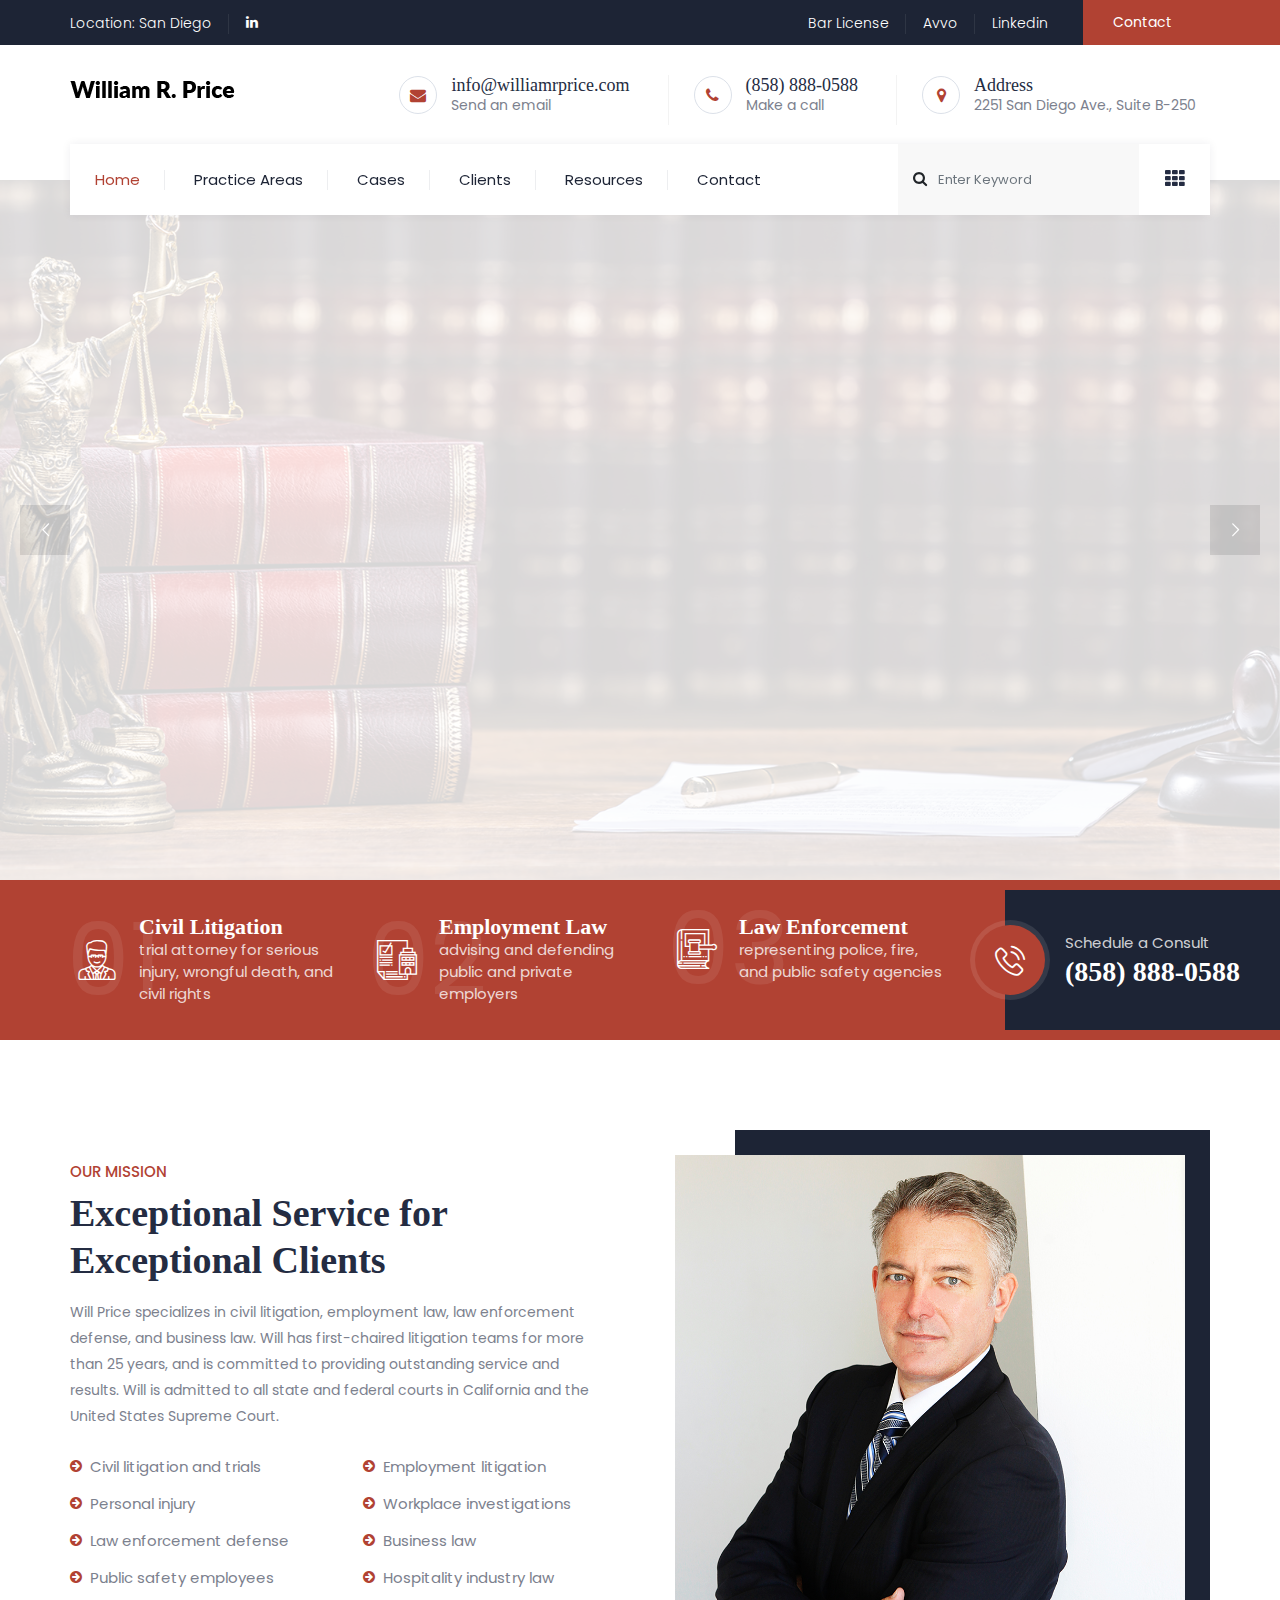
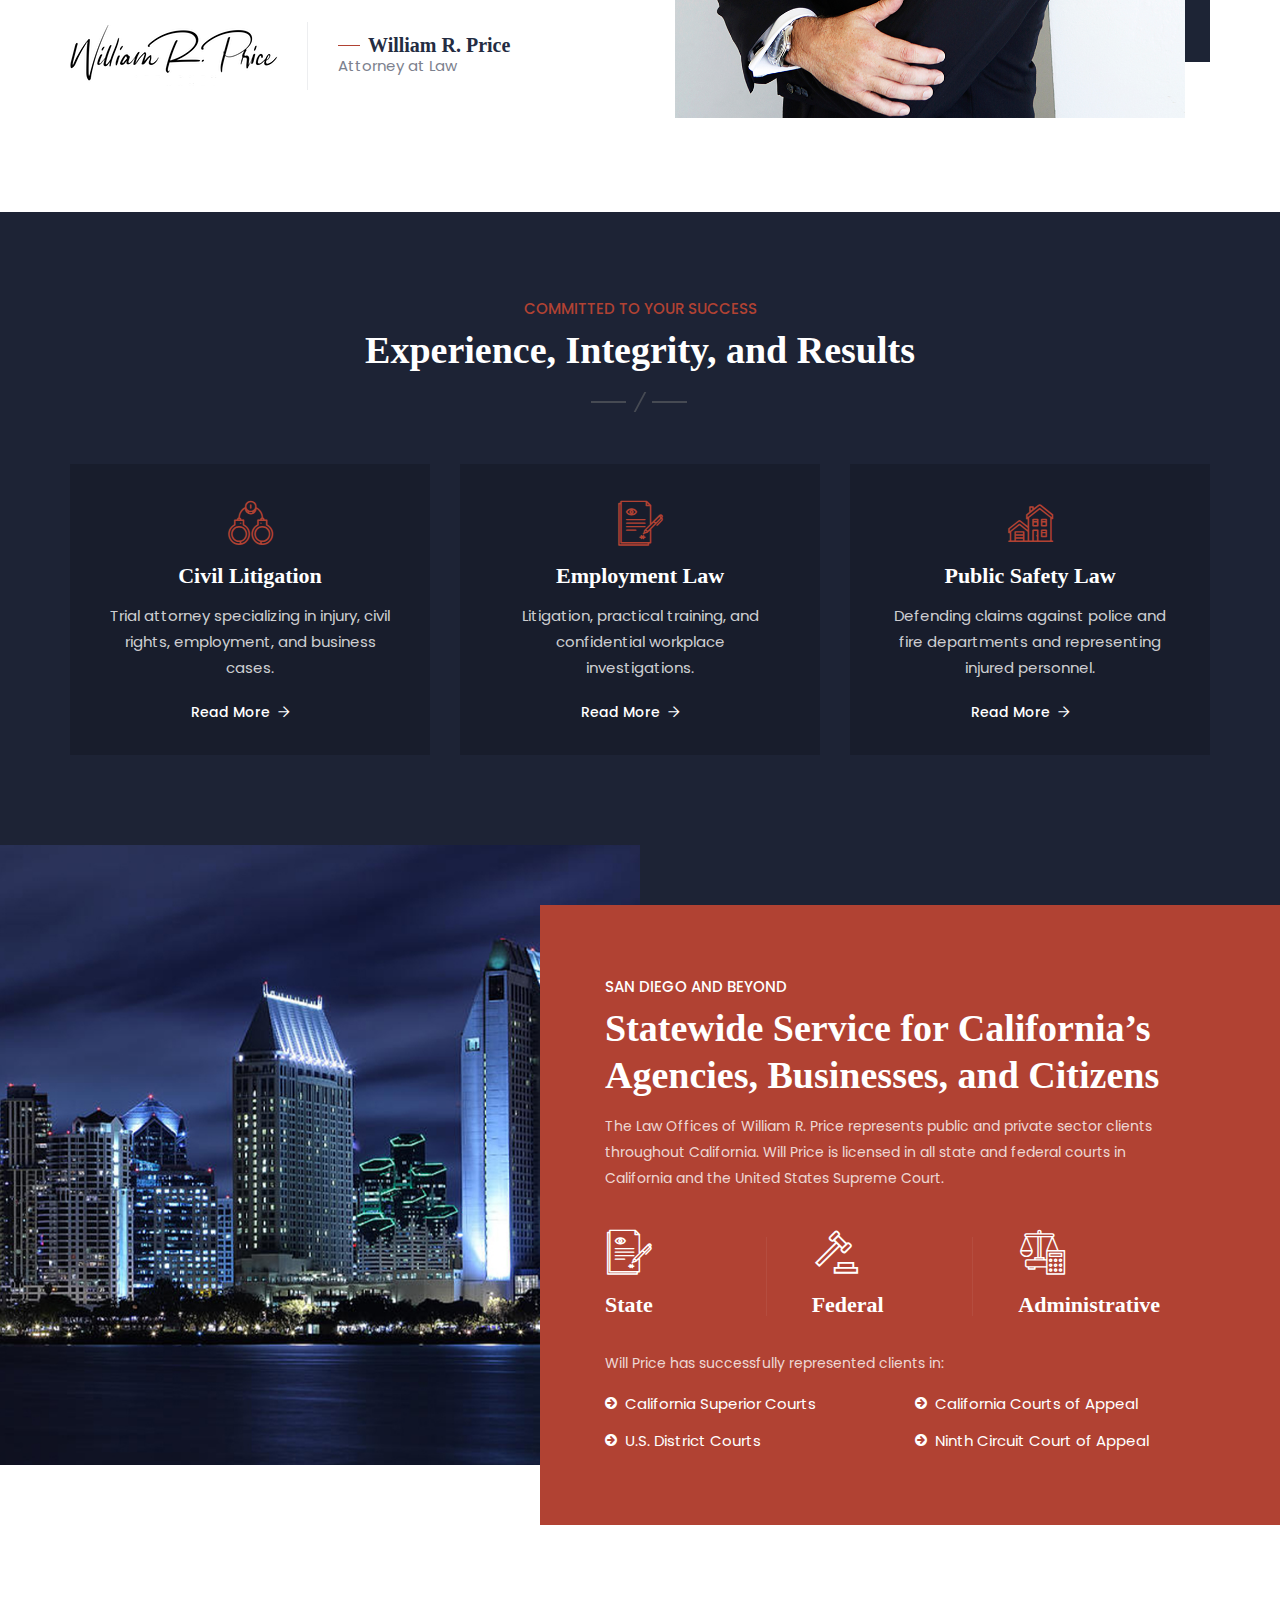
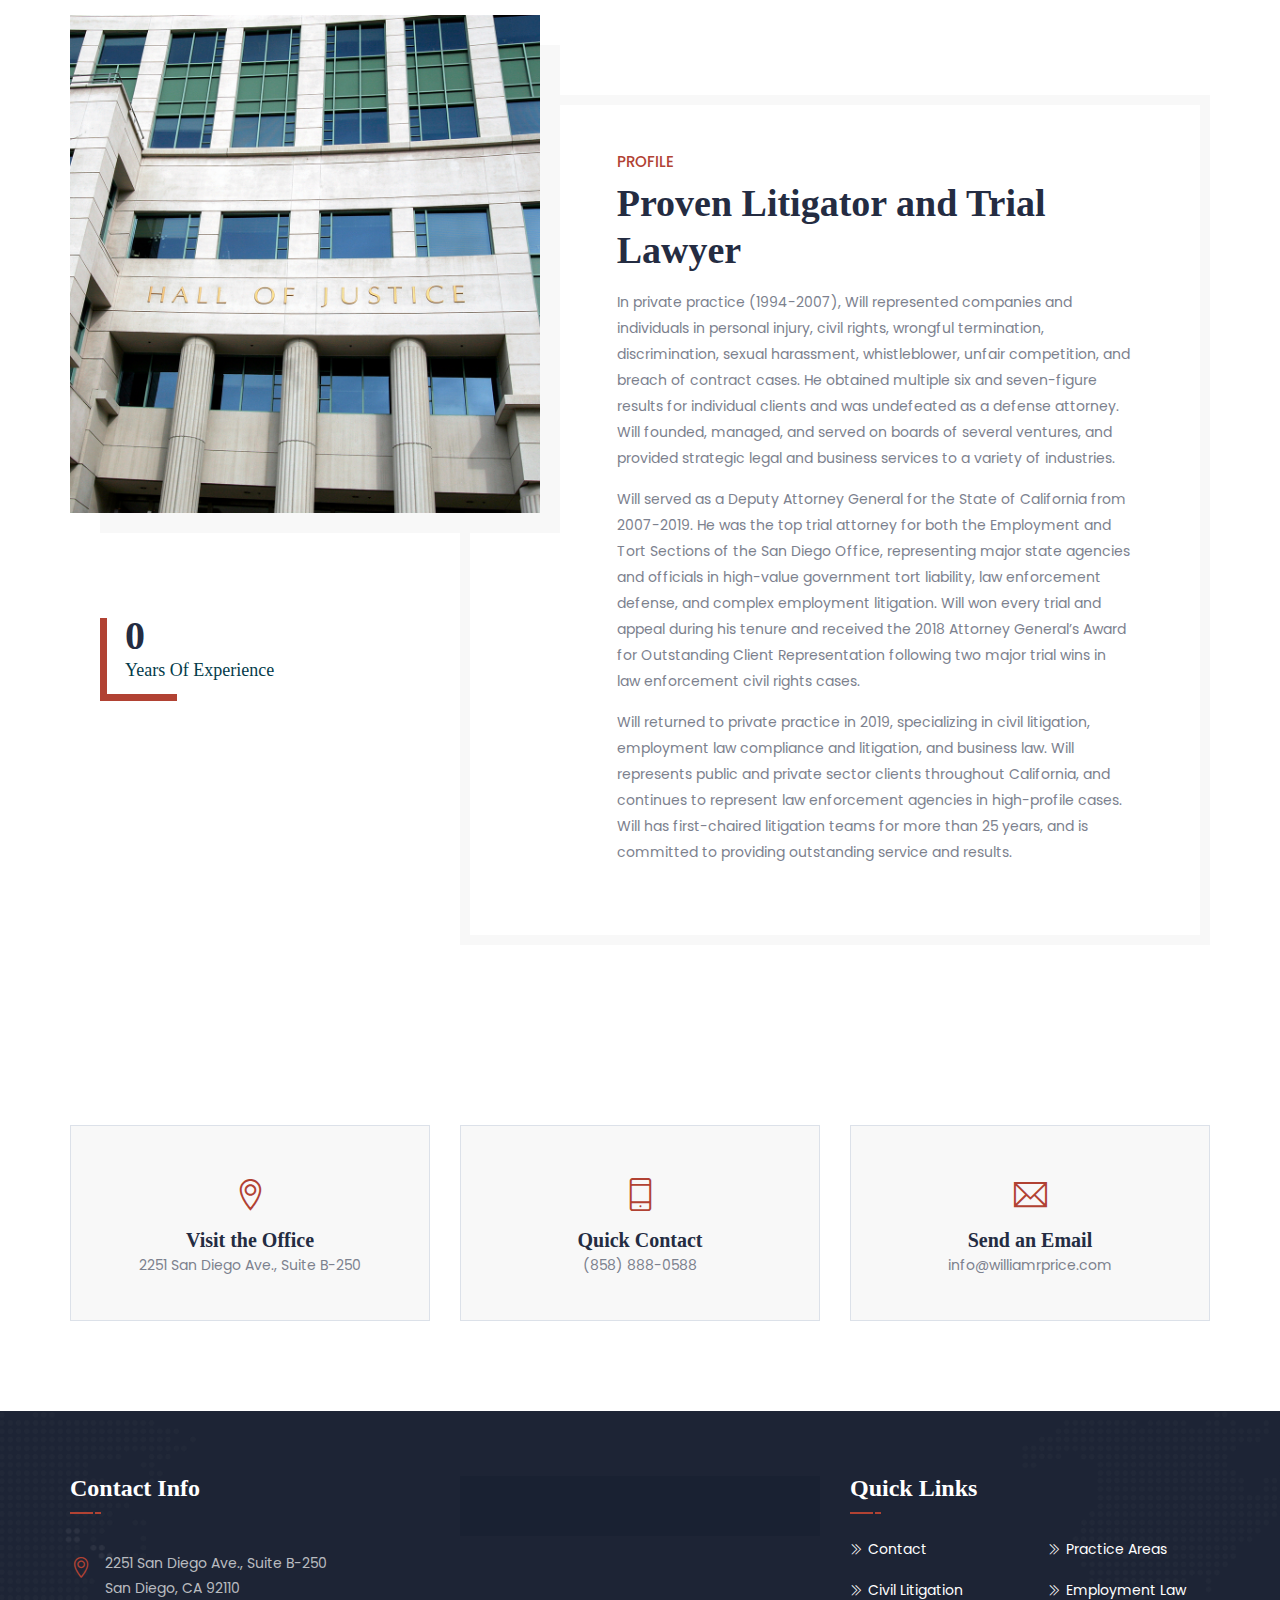
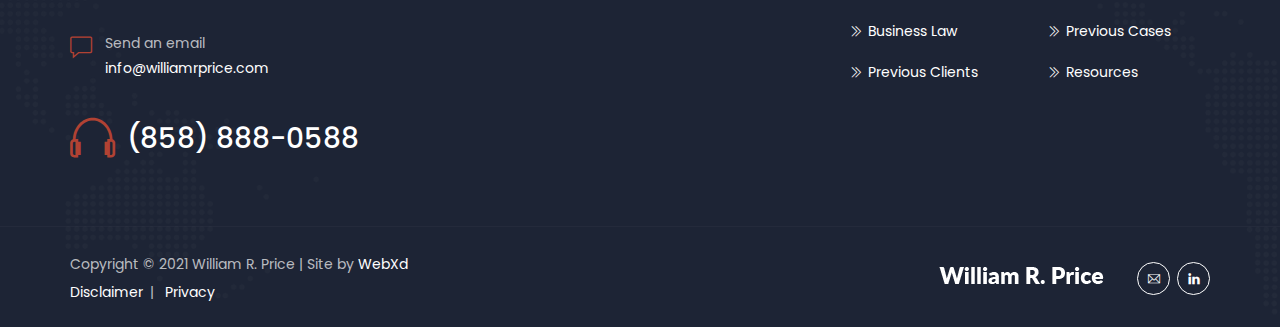
==== commit 3dc7e5b9: "Add files via upload" ====
--- a/index.html
+++ b/index.html
@@ -164,7 +164,7 @@
                                                 </li>
                                                 <li class="menu-item"><a href="practice_areas.html">Practice Areas</a>
                                                     <ul class="submenu">
-                                                        <li><a href="litigation.html">Litigation</a></li>
+                                                        <li><a href="litigation.html">Civil Litigation</a></li>
                                                         <li><a href="employment_law.html">Employment Law</a></li>
                                                         <li><a href="business_law.html">Business Law</a></li>
                                                     </ul>
@@ -601,10 +601,10 @@
                                             </div>
                                             <div class="featured-content">
                                                 <div class="featured-title">
-                                                    <h5>Civil</h5>
+                                                    <h5>Civil Litigation</h5>
                                                 </div>
                                                 <div class="featured-desc">
-                                                    <p>serious injury, wrongful death, and civil rights</p>
+                                                    <p>trial attorney for serious injury, wrongful death, and civil rights</p>
                                                 </div>
                                             </div>
                                         </div>
@@ -620,10 +620,10 @@
                                             </div>
                                             <div class="featured-content">
                                                 <div class="featured-title">
-                                                    <h5>Employment</h5>
+                                                    <h5>Employment Law</h5>
                                                 </div>
                                                 <div class="featured-desc">
-                                                    <p>defending public agencies and private employers</p>
+                                                    <p>advising and defending public and private employers</p>
                                                 </div>
                                             </div>
                                         </div>
@@ -709,13 +709,13 @@
                                         </div></li>
                                         <li><i class="fa fa-arrow-circle-right"></i><div class="ttm-list-li-content">Personal injury</div></li>
                                         <li><i class="fa fa-arrow-circle-right"></i><div class="ttm-list-li-content">Law enforcement defense</div></li>
-                                        <li><i class="fa fa-arrow-circle-right"></i><div class="ttm-list-li-content">Law enforcement empployment</div></li>
+                                        <li><i class="fa fa-arrow-circle-right"></i><div class="ttm-list-li-content">Public safety employees</div></li>
                                     </ul>
                                 </div>
                                 <div class="col-lg-6">
                                     <ul class="ttm-list ttm-list-style-icon ttm-list-icon-color-skincolor">
                                         <li><i class="fa fa-arrow-circle-right"></i><div class="ttm-list-li-content">Employment litigation</div></li>
-                                        <li><i class="fa fa-arrow-circle-right"></i><div class="ttm-list-li-content">Employment practices</div></li>
+                                        <li><i class="fa fa-arrow-circle-right"></i><div class="ttm-list-li-content">Workplace investigations</div></li>
                                         <li><i class="fa fa-arrow-circle-right"></i><div class="ttm-list-li-content">Business law</div></li>
                                         <li><i class="fa fa-arrow-circle-right"></i><div class="ttm-list-li-content">Hospitality industry law</div></li>
                                     </ul>
@@ -890,10 +890,10 @@
                                     <div class="section-title">
                                         <div class="title-header">
                                             <h5>SAN DIEGO AND BEYOND</h5>
-                                            <h2 class="title">Statewide Service for California’s Agencies, Employers, and Citizens</h2>
+                                            <h2 class="title">Statewide Service for California’s Agencies, Businesses, and Citizens</h2>
                                         </div>
                                     </div><!-- section title end -->
-                                    <p>The Law Offices of William R. Price represents public and private sector clients throughout California.  Will is licensed in all state and federal courts in California and the United States Supreme Court. </p>
+                                    <p>The Law Offices of William R. Price represents public and private sector clients throughout California.  Will Price is licensed in all state and federal courts in California and the United States Supreme Court. </p>
                                     <div class="row">
                                         <div class="col-sm-4">
                                             <!-- featured-icon-box -->
@@ -935,7 +935,7 @@
                                             </div><!-- featured-icon-box end-->
                                         </div>
                                     </div>
-                                    <p>Will has successfully represented clients in:</p>
+                                    <p>Will Price has successfully represented clients in:</p>
                                     <div class="row">
                                         <div class="col-lg-12">
                                             
@@ -984,7 +984,7 @@
                             <div class="ttm-fid inside content-align-before-border-style content-align-bottom-border-style ml-30 res-991-ml-0">
                                 <div class="ttm-fid-contents">
                                     <h4 class="ttm-fid-inner">
-                                        <span data-appear-animation="animateDigits" data-from="0" data-to="25" data-interval="5" data-before="" data-before-style="sup" data-after="" data-after-style="sub">25</span>
+                                        <span data-appear-animation="animateDigits" data-from="0" data-to="27" data-interval="5" data-before="" data-before-style="sup" data-after="" data-after-style="sub">25</span>
                                     </h4>
                                     <h3 class="ttm-fid-title">Years Of Experience</h3>
                                 </div>
@@ -1112,7 +1112,7 @@
                             <ul id="menu-footer-quick-links">
                                 <li><a href="contact.html">Contact</a></li>
                                 <li><a href="practice_areas.html">Practice Areas</a></li>
-                                <li><a href="litigation.html">Litigation</a></li>
+                                <li><a href="litigation.html">Civil Litigation</a></li>
                                 <li><a href="employment_law.html">Employment Law</a></li>
                                 <li><a href="business_law.html">Business Law</a></li>
                                 <li><a href="cases.html">Previous Cases</a></li>
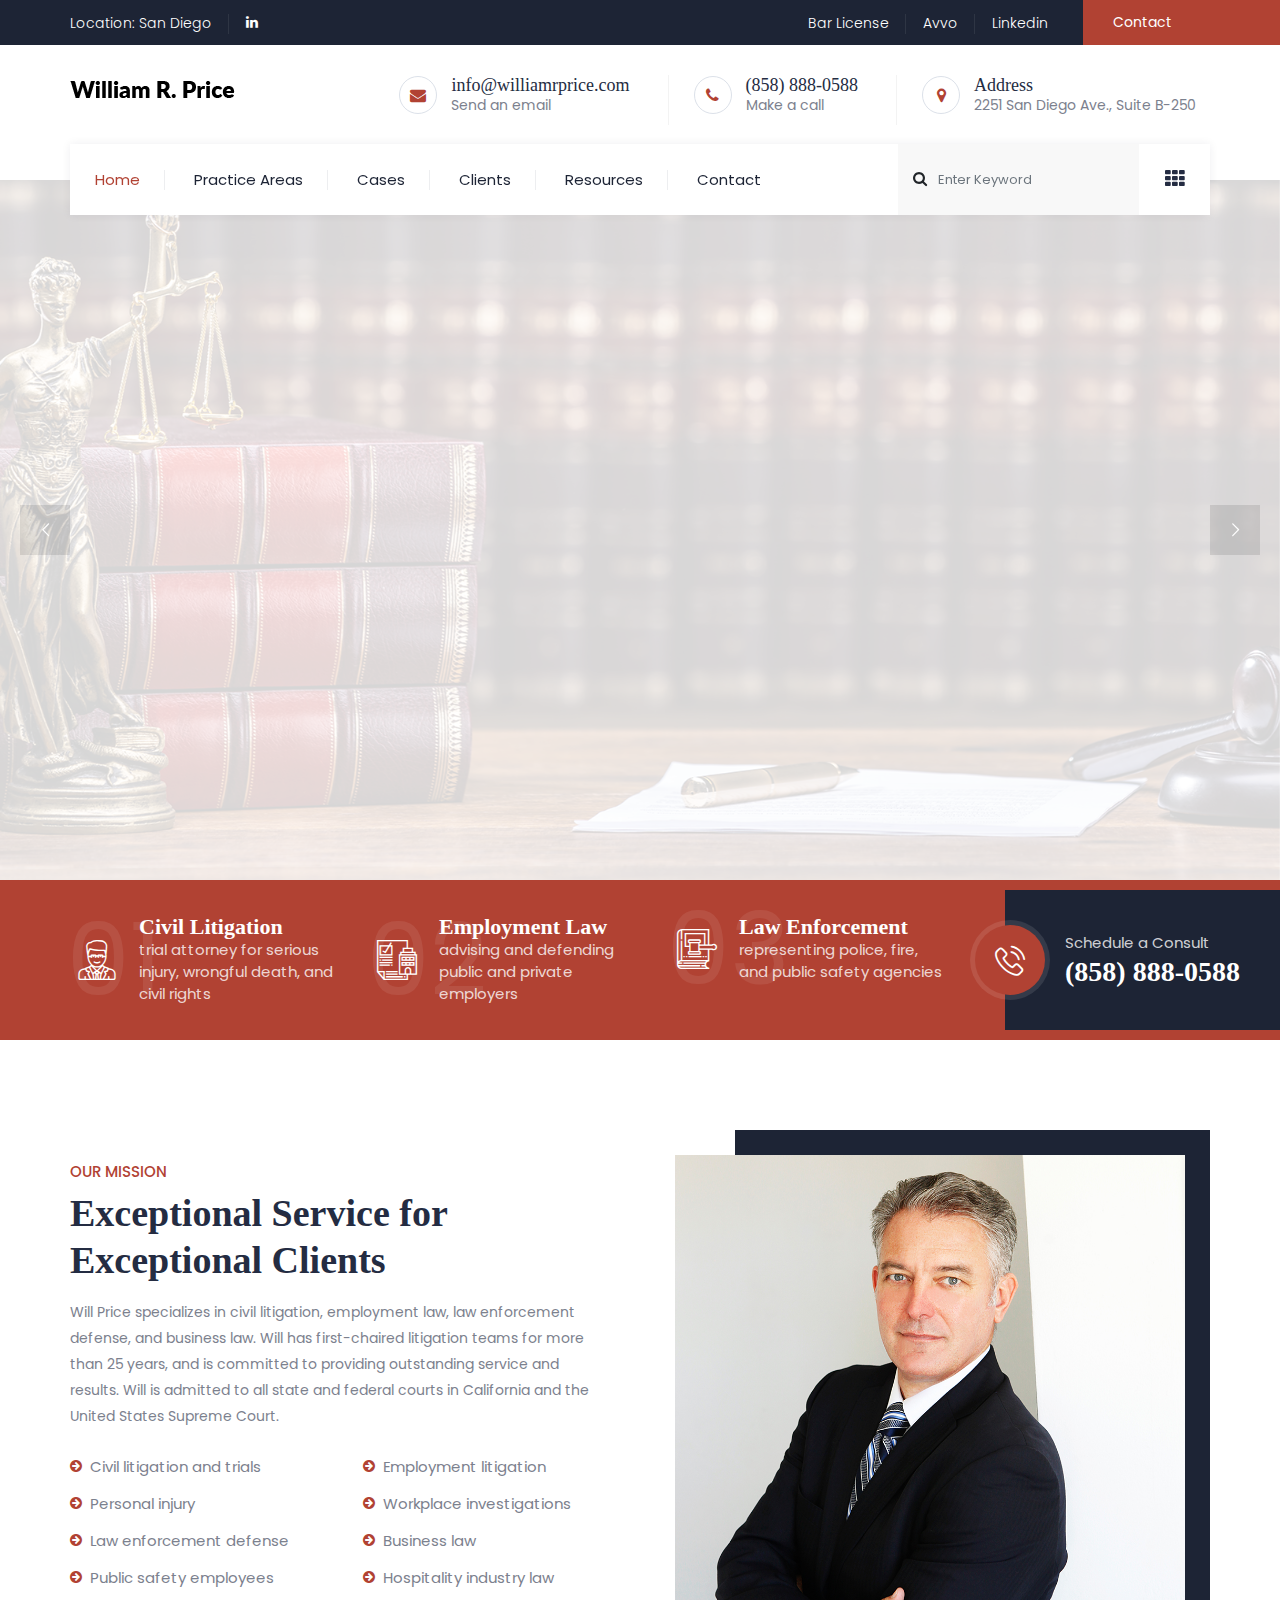
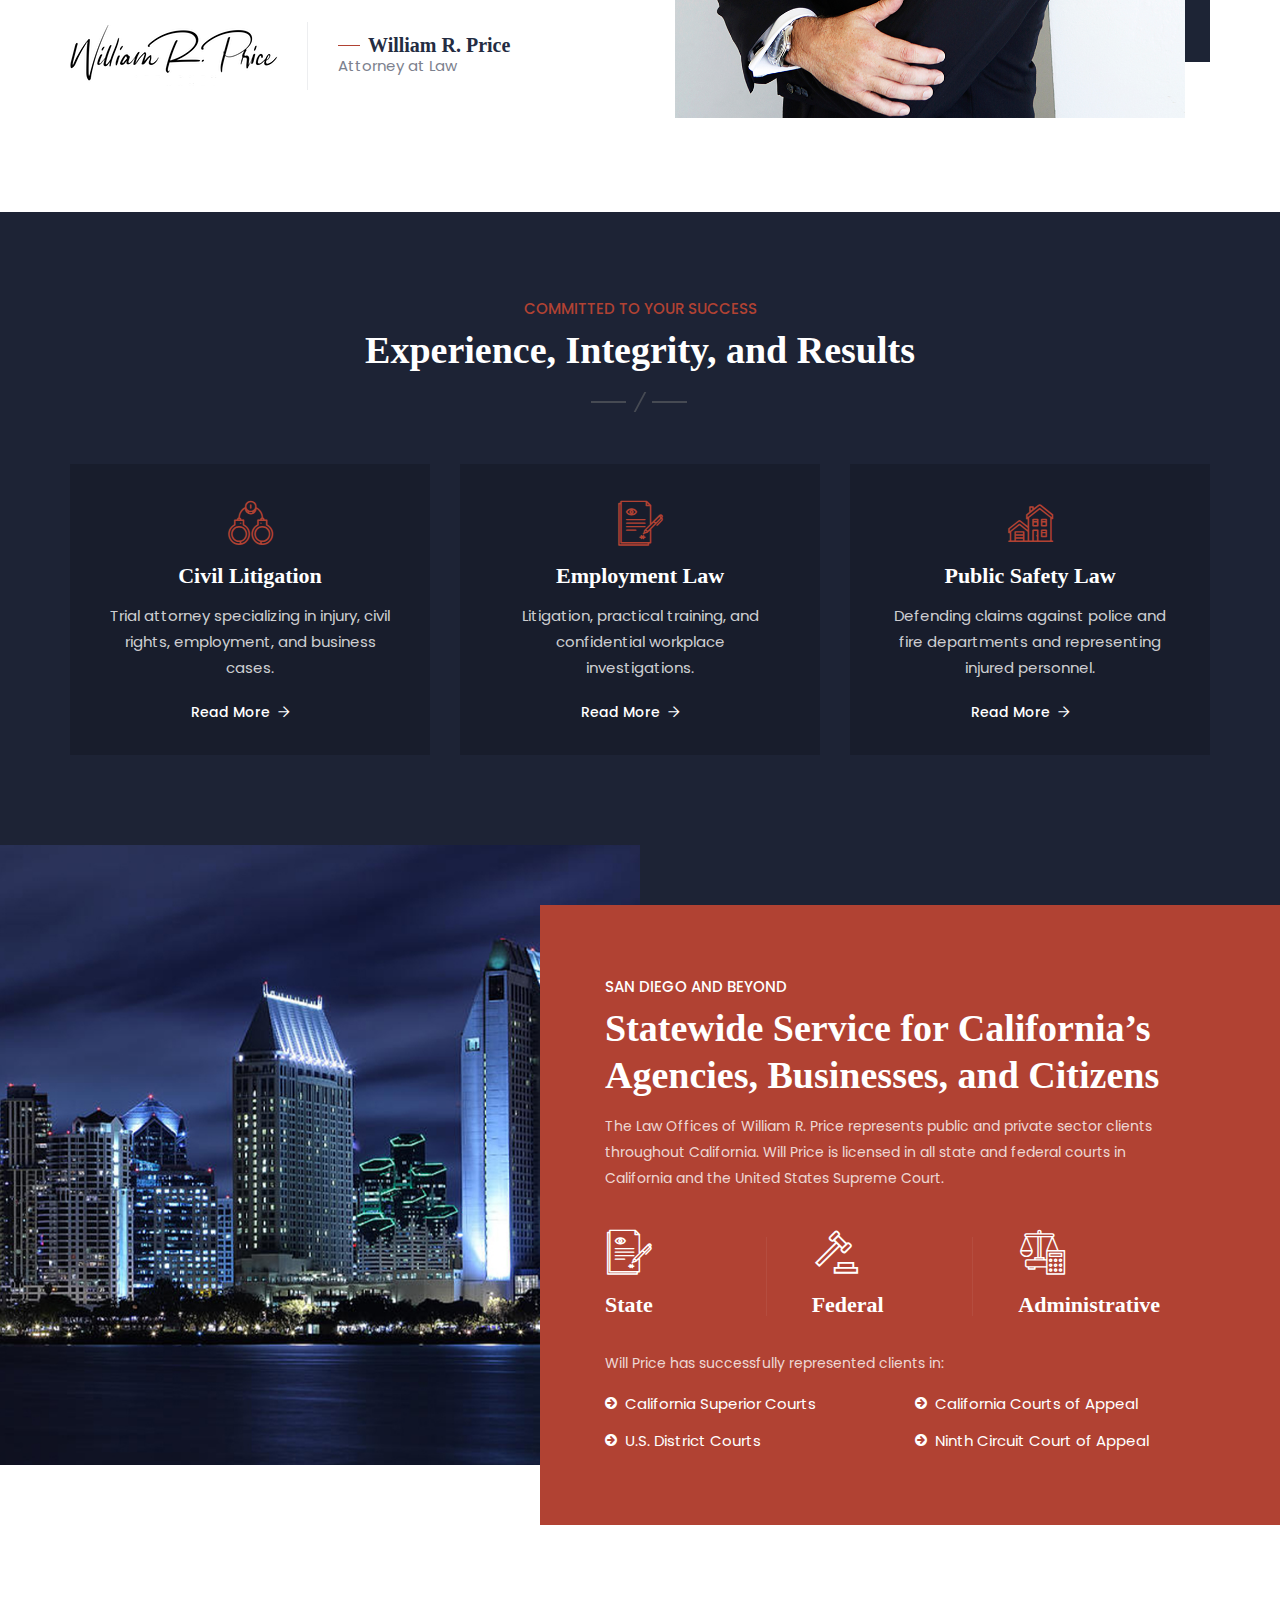
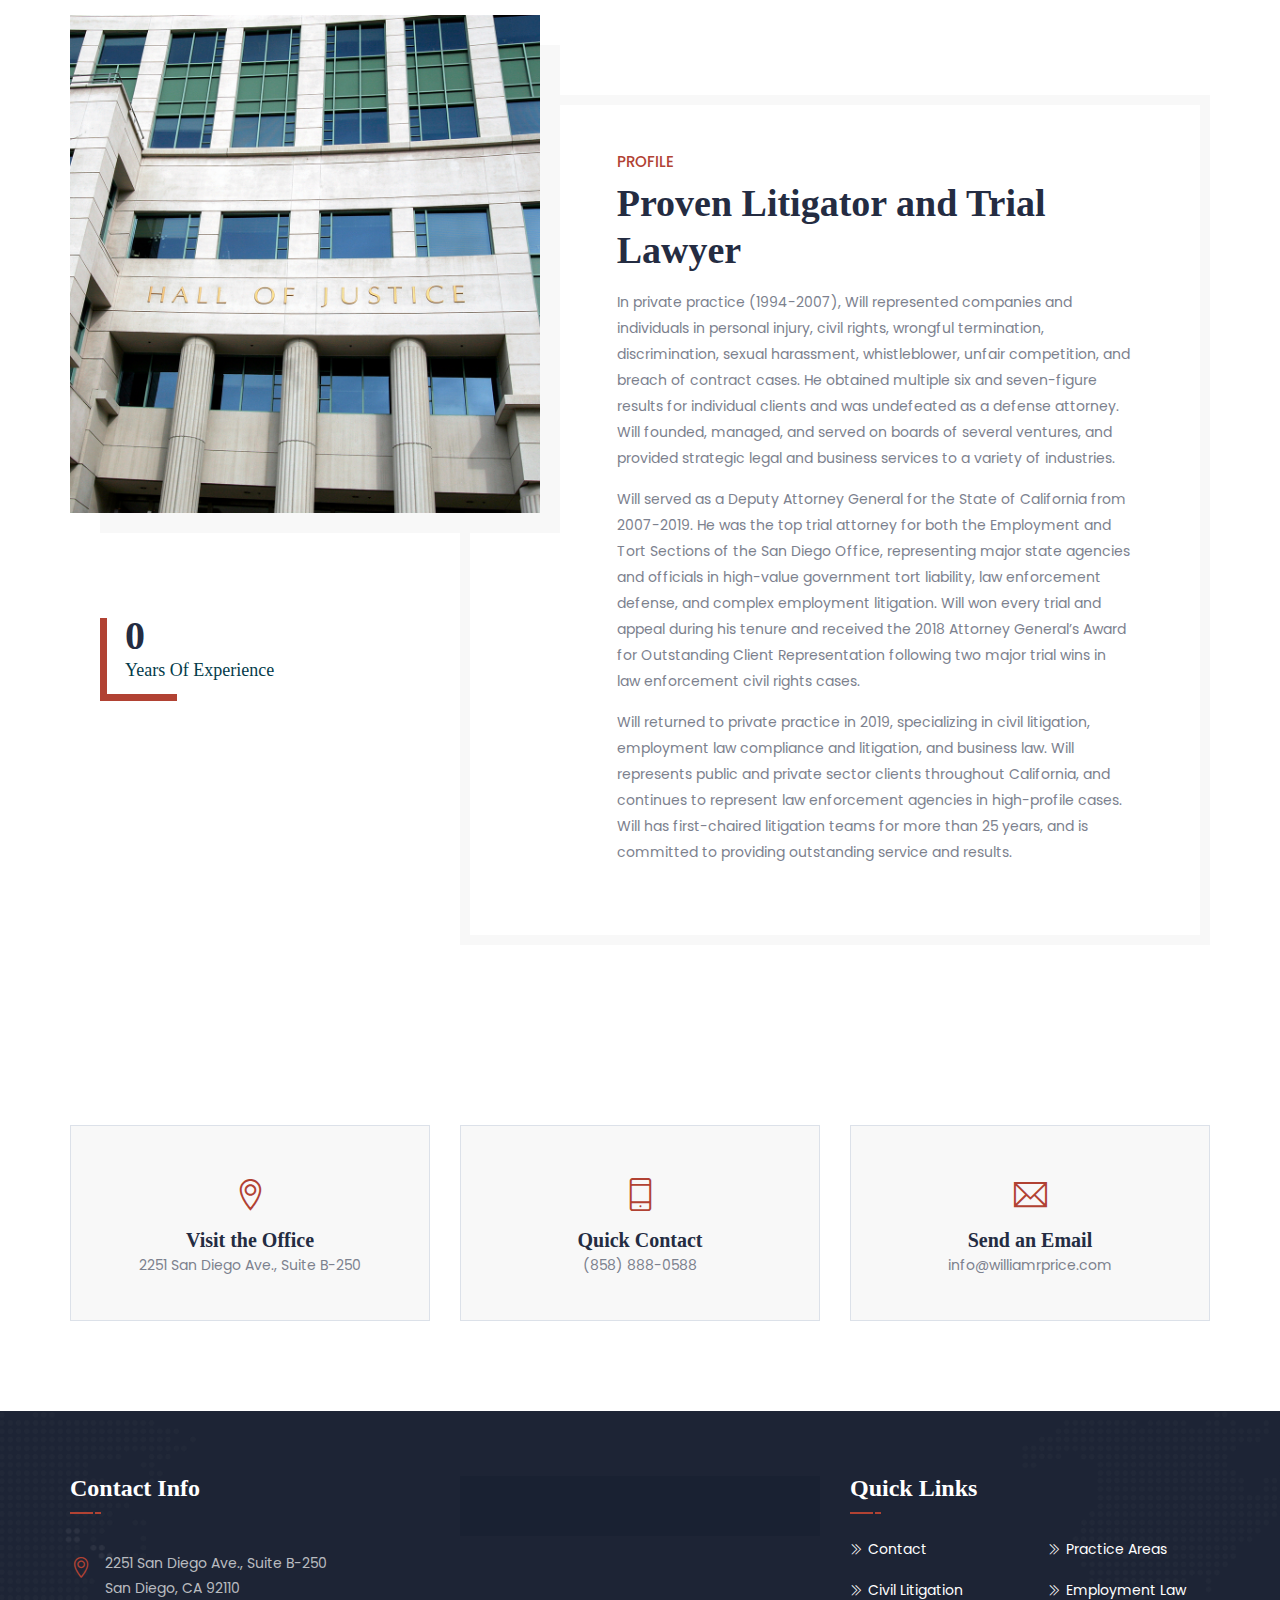
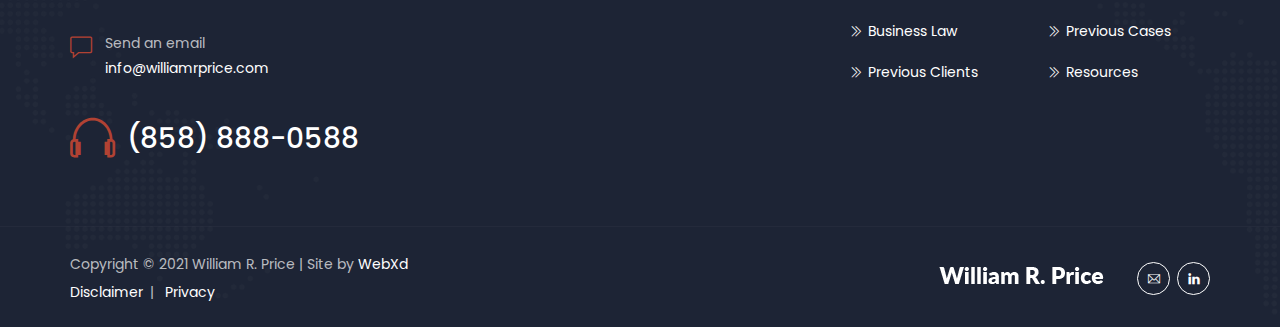
==== commit 90db6602: "Add files via upload" ====
--- a/index.html
+++ b/index.html
@@ -789,7 +789,7 @@
                                 <div class="ttm-col-bgimage-yes ttm-bg">
                                     <div class="ttm-col-wrapper-bg-layer ttm-bg-layer"></div>
                                 </div>
-                                <img src="https://via.placeholder.com/970x1070.jpg" class="ttm-equal-height-image" alt="bg-image">
+                                
                             </div><!-- ttm-box-view-overlay end -->
                             <div class="featured-icon">
                                 <div class="ttm-icon ttm-icon_element-onlytxt ttm-icon_element-color-skincolor ttm-icon_element-size-lg">
@@ -815,7 +815,7 @@
                                 <div class="ttm-col-bgimage-yes ttm-bg">
                                     <div class="ttm-col-wrapper-bg-layer ttm-bg-layer"></div>
                                 </div>
-                               <img src="https://via.placeholder.com/899x752.jpg" class="ttm-equal-height-image" alt="bg-image"> 
+                               
                             </div><!-- ttm-box-view-overlay end -->
                             <div class="featured-icon">
                                 <div class="ttm-icon ttm-icon_element-onlytxt ttm-icon_element-color-skincolor ttm-icon_element-size-lg">
@@ -841,7 +841,7 @@
                                 <div class="ttm-col-bgimage-yes ttm-bg">
                                     <div class="ttm-col-wrapper-bg-layer ttm-bg-layer"></div>
                                 </div>
-                                <img src="https://via.placeholder.com/957x698.jpg" class="ttm-equal-height-image" alt="bg-image">
+                               
                             </div><!-- ttm-box-view-overlay end -->
                             <div class="featured-icon">
                                 <div class="ttm-icon ttm-icon_element-onlytxt ttm-icon_element-color-skincolor ttm-icon_element-size-lg">
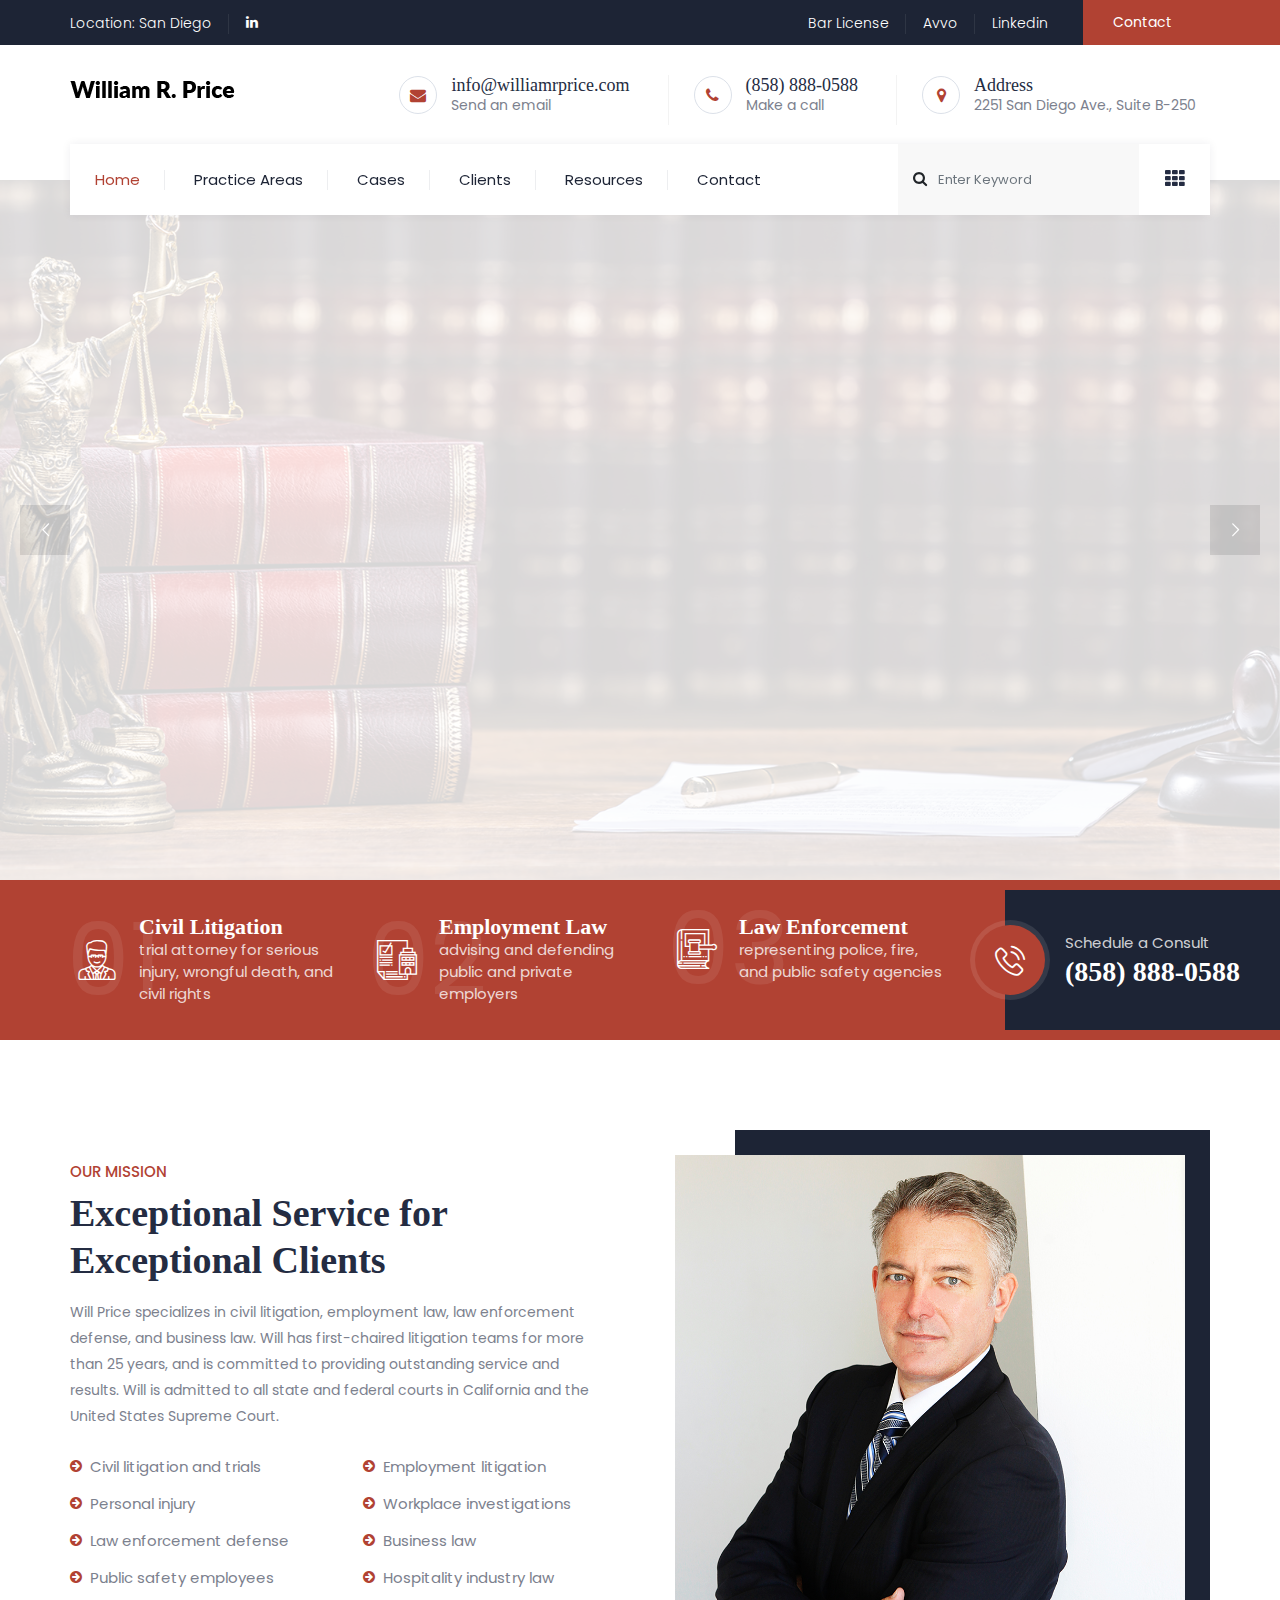
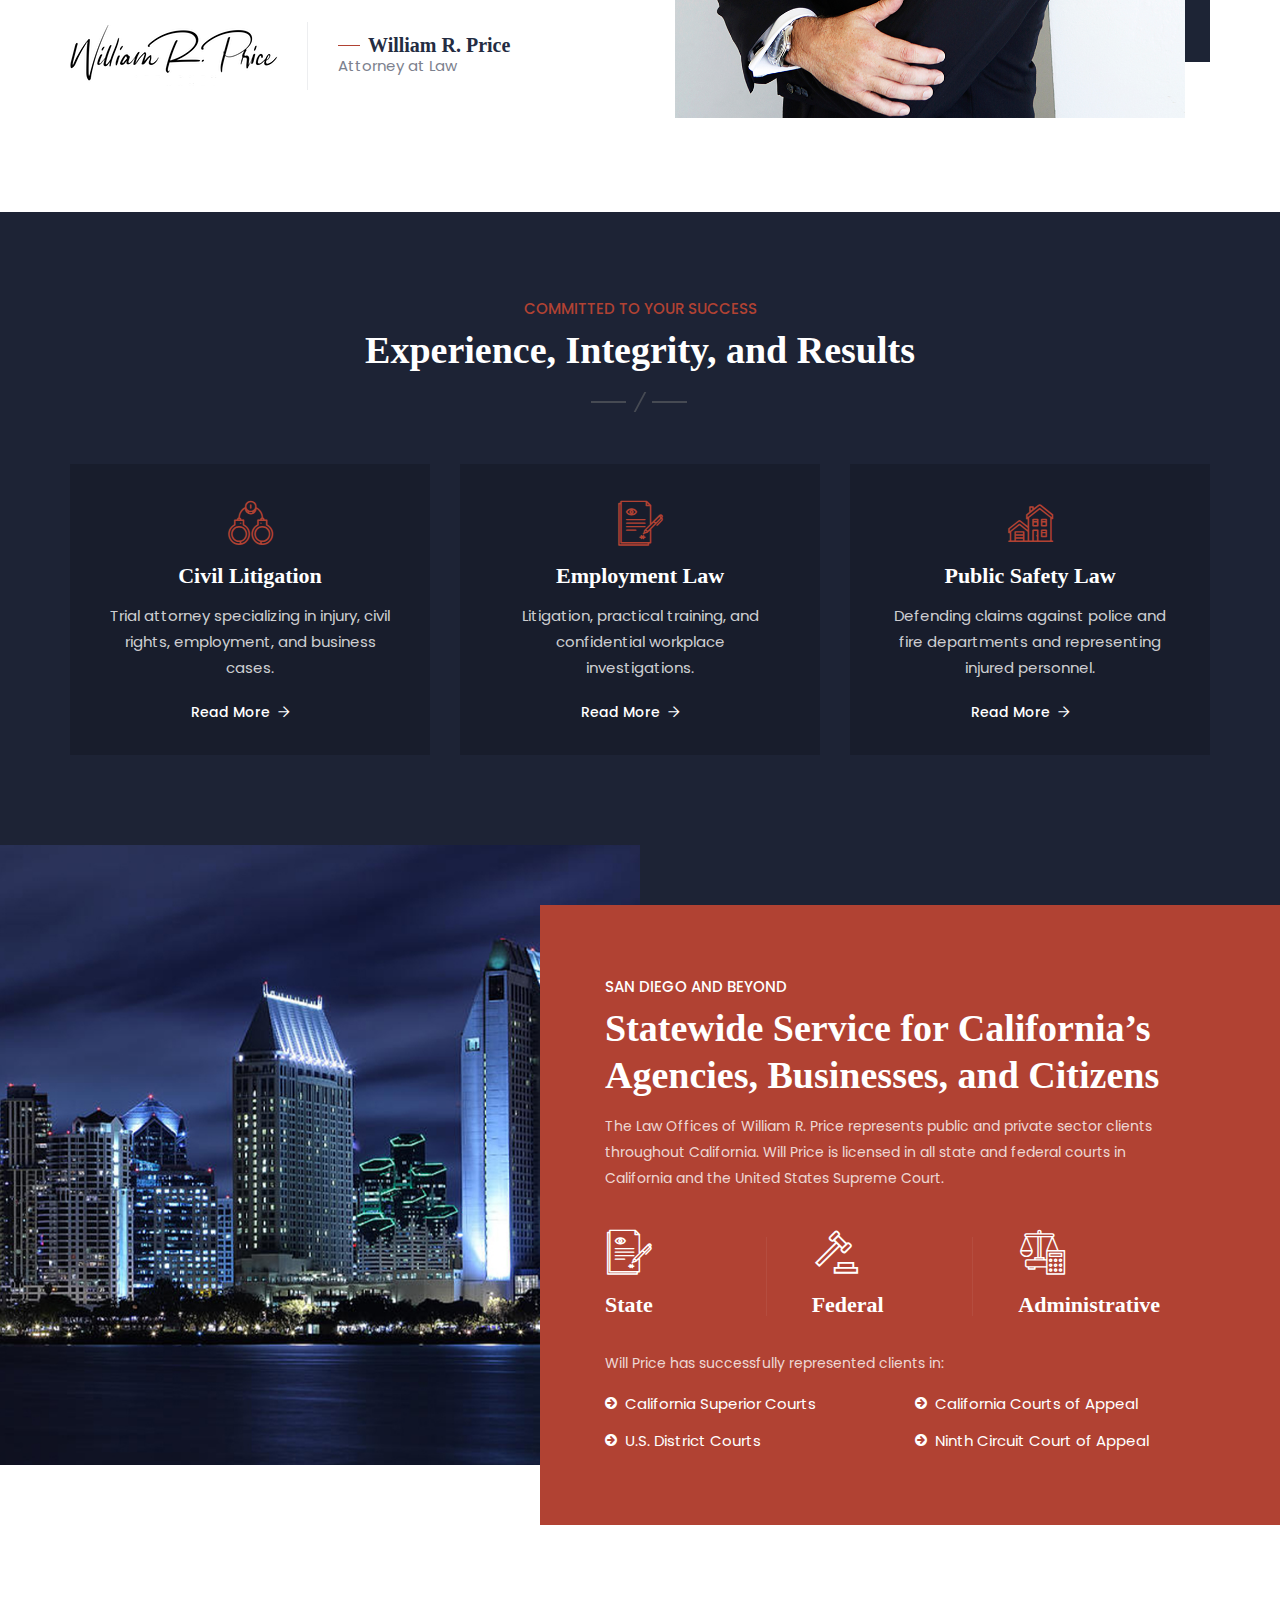
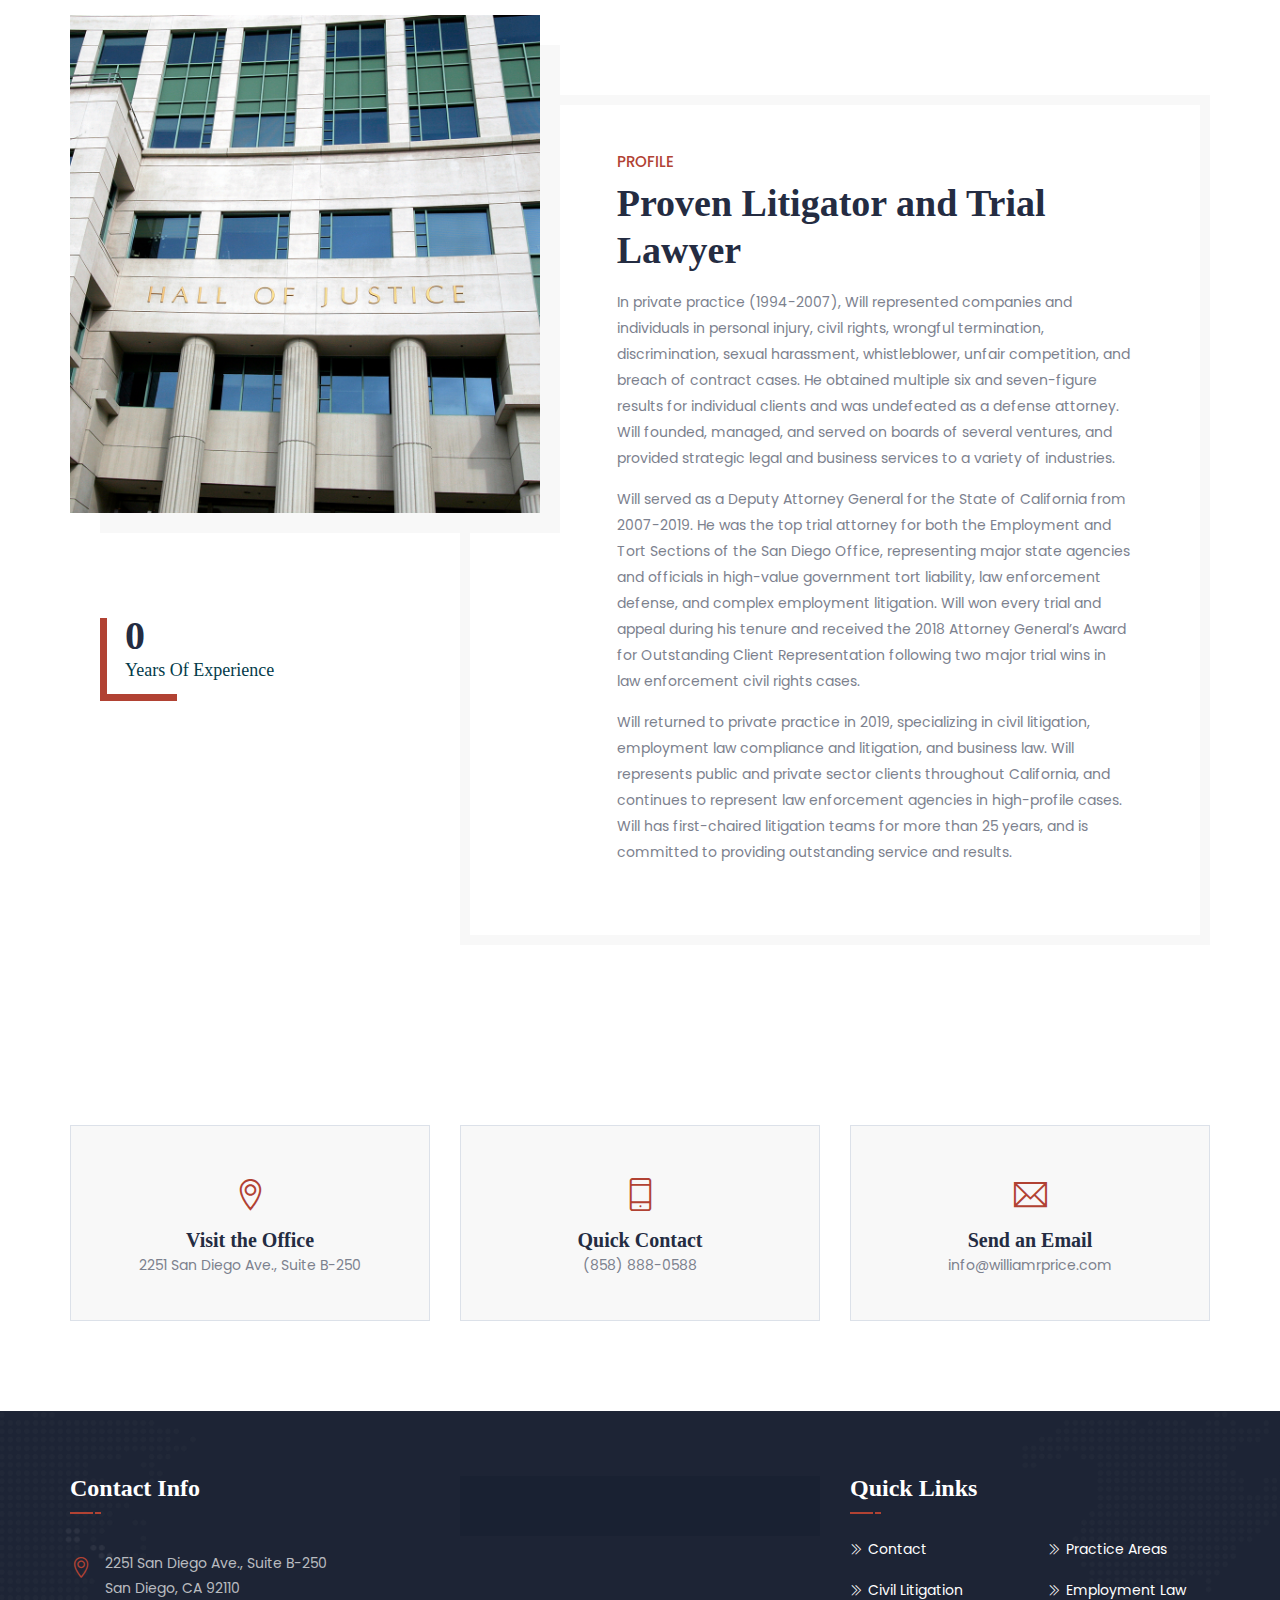
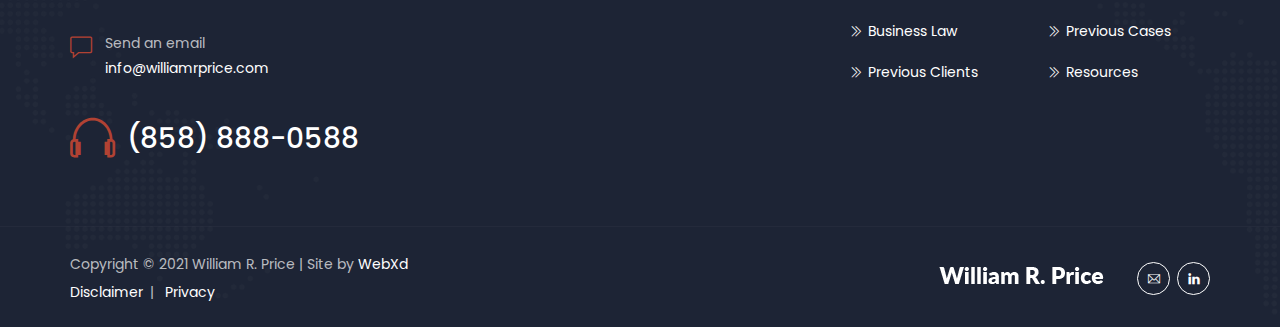
==== commit 296efa5c: "Add files via upload" ====
--- a/index.html
+++ b/index.html
@@ -984,7 +984,7 @@
                             <div class="ttm-fid inside content-align-before-border-style content-align-bottom-border-style ml-30 res-991-ml-0">
                                 <div class="ttm-fid-contents">
                                     <h4 class="ttm-fid-inner">
-                                        <span data-appear-animation="animateDigits" data-from="0" data-to="27" data-interval="5" data-before="" data-before-style="sup" data-after="" data-after-style="sub">25</span>
+                                        <span data-appear-animation="animateDigits" data-from="0" data-to="27" data-interval="5" data-before="" data-before-style="sup" data-after="" data-after-style="sub">27</span>
                                     </h4>
                                     <h3 class="ttm-fid-title">Years Of Experience</h3>
                                 </div>
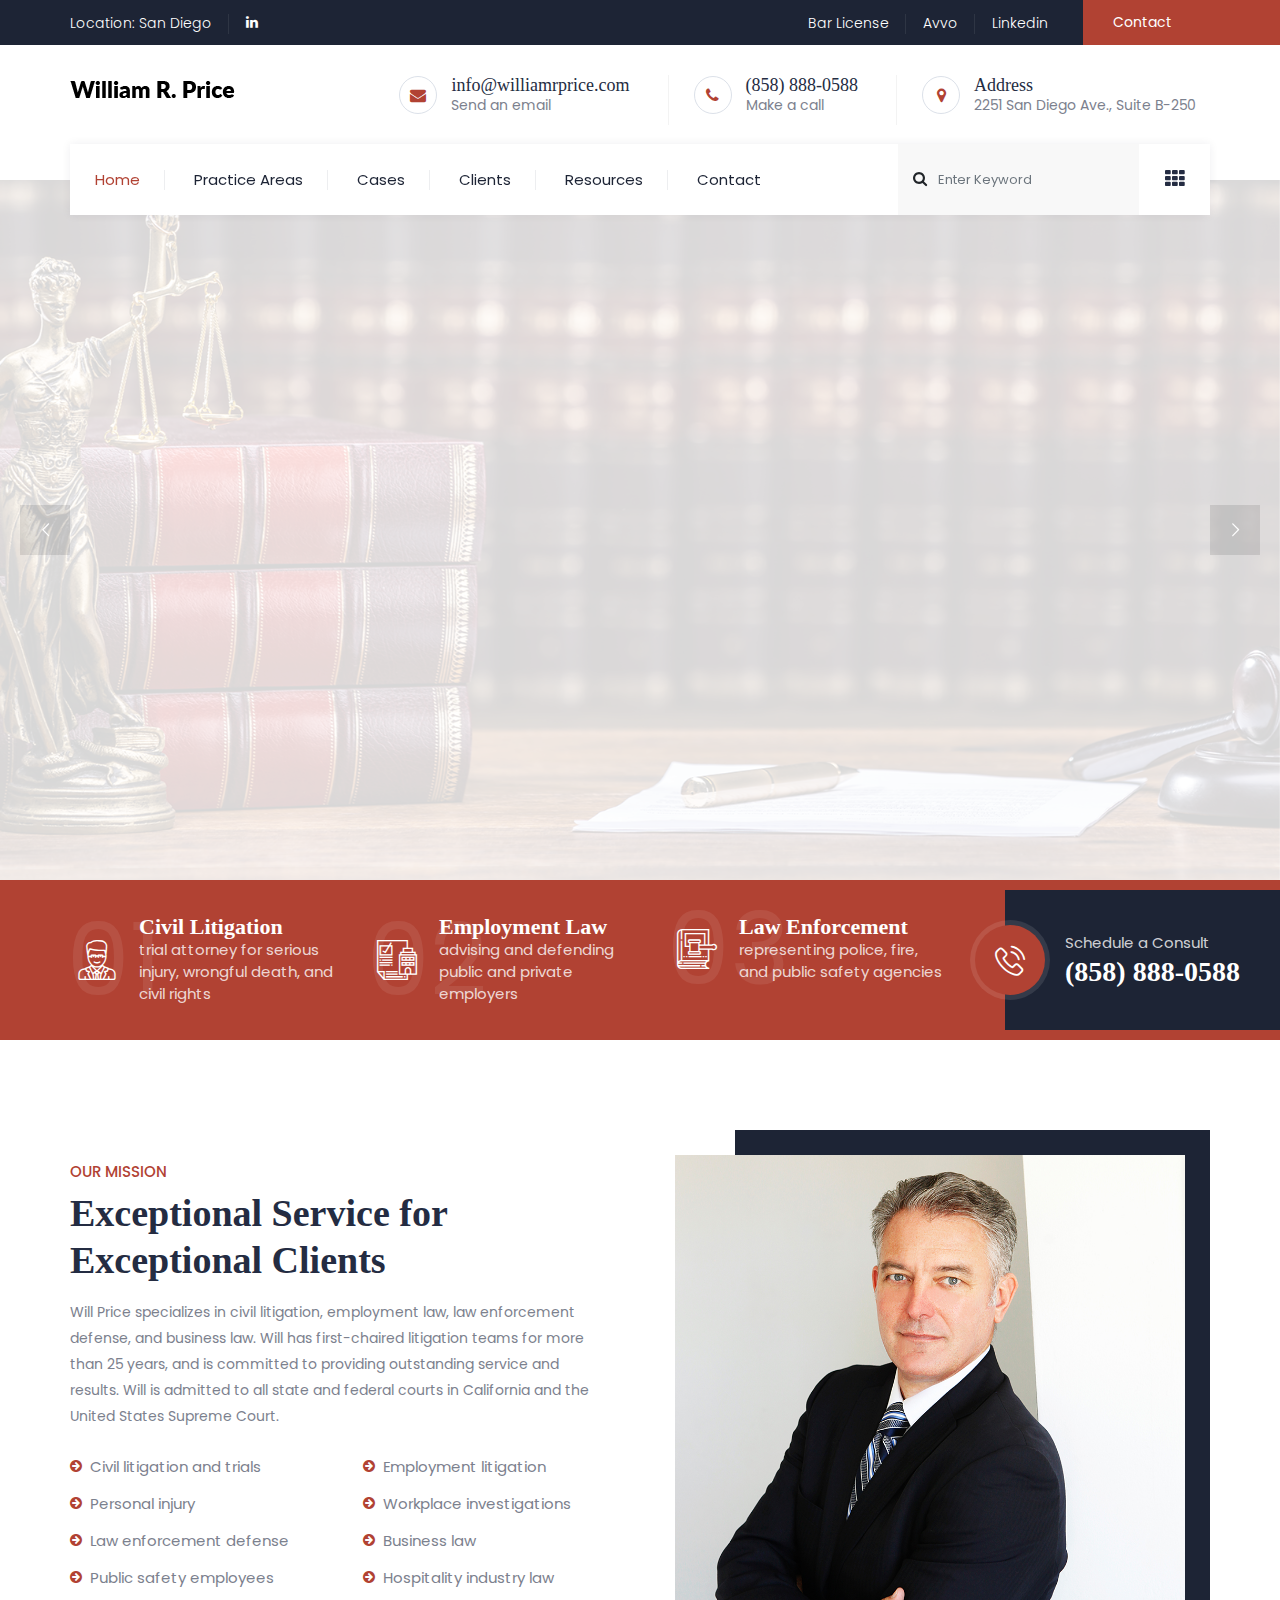
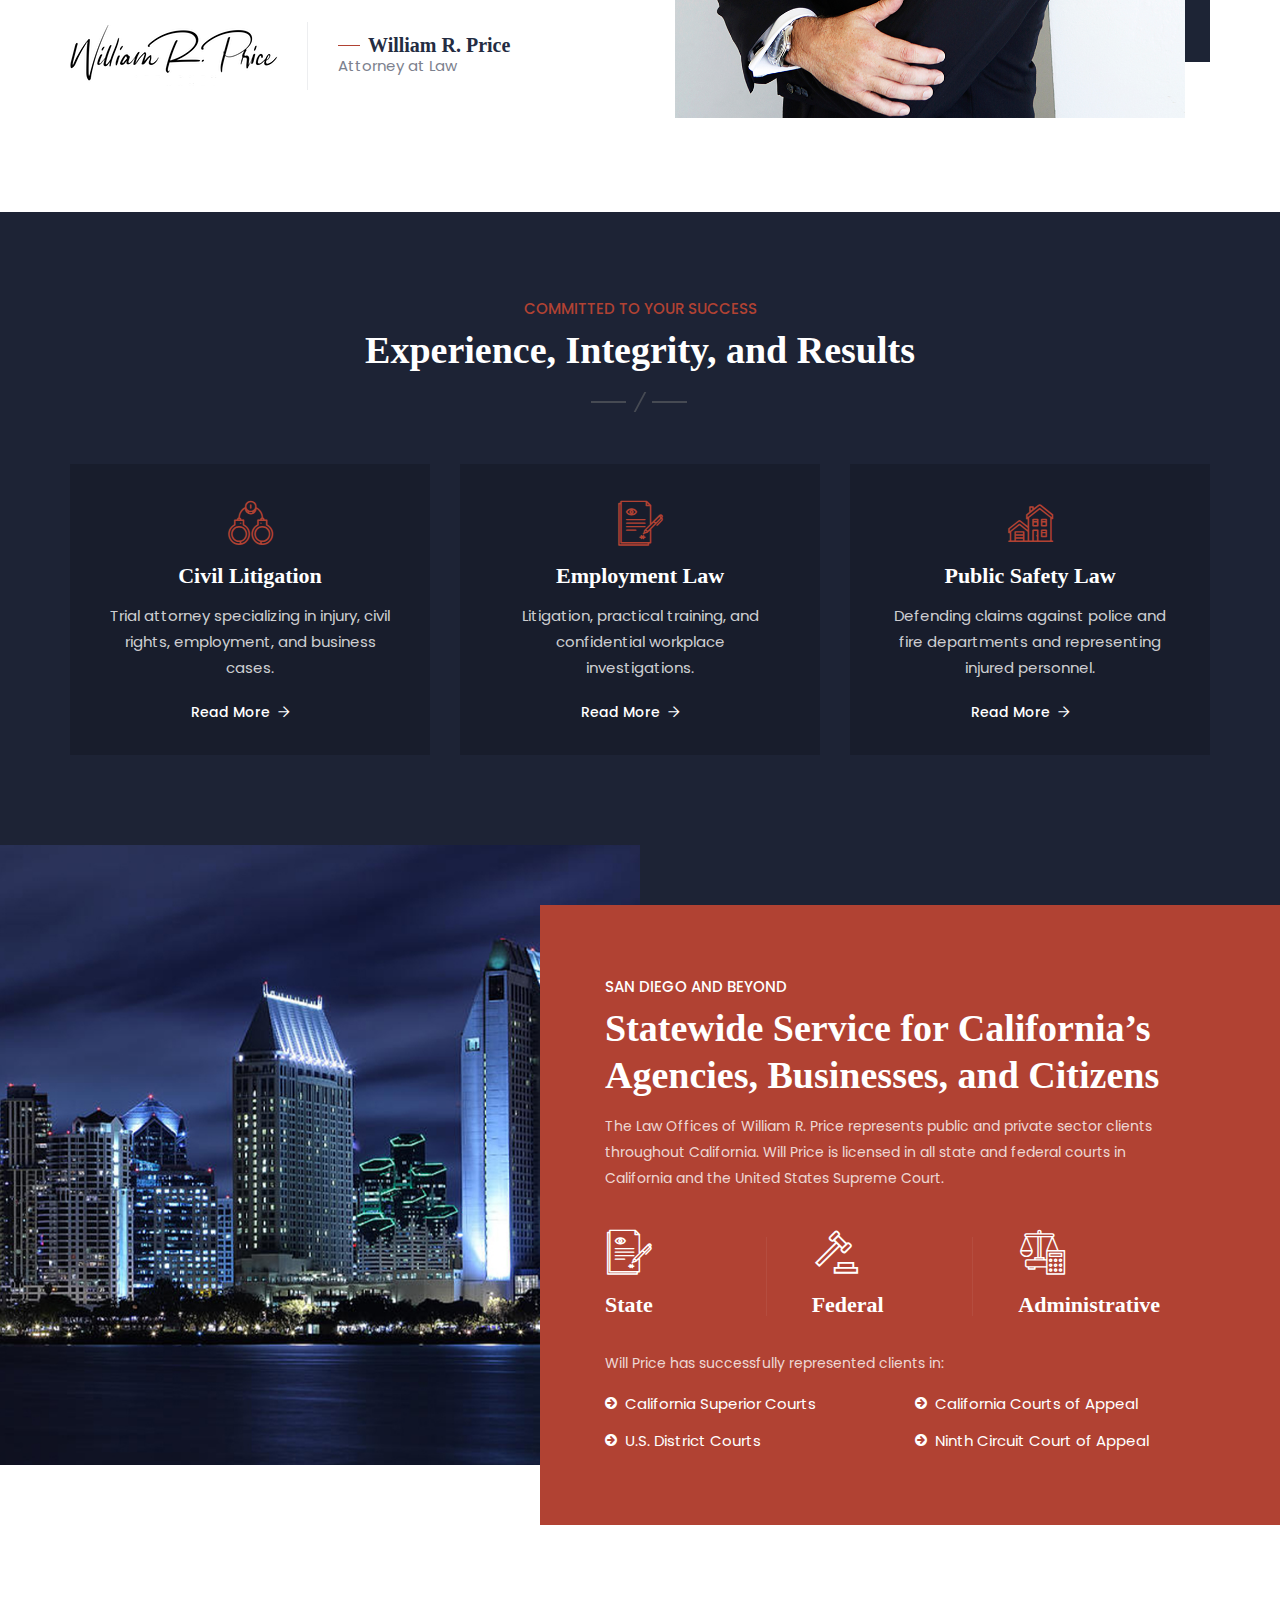
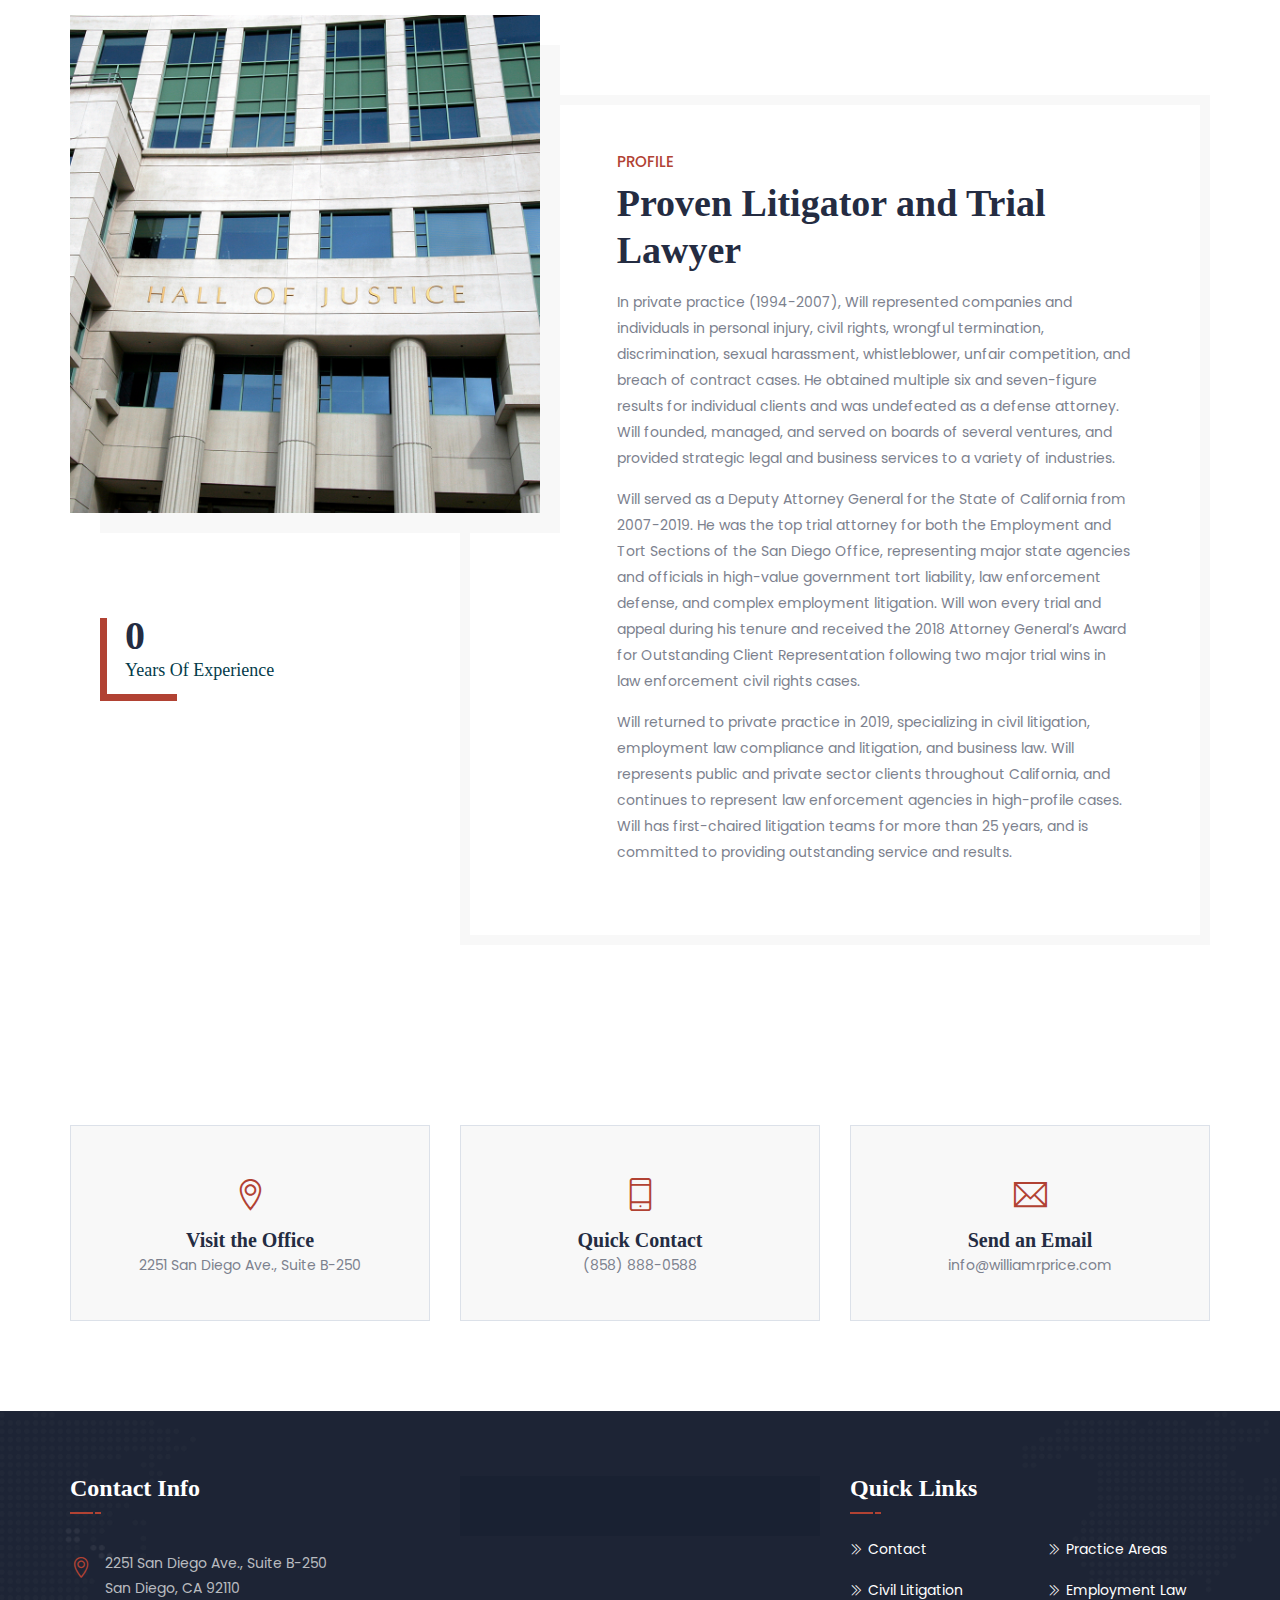
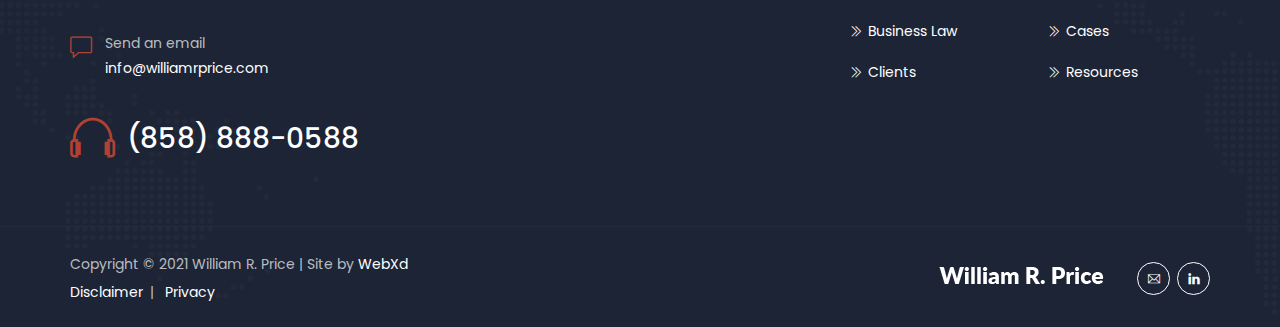
==== commit 1640ace4: "Add files via upload" ====
--- a/index.html
+++ b/index.html
@@ -1115,8 +1115,8 @@
                                 <li><a href="litigation.html">Civil Litigation</a></li>
                                 <li><a href="employment_law.html">Employment Law</a></li>
                                 <li><a href="business_law.html">Business Law</a></li>
-                                <li><a href="cases.html">Previous Cases</a></li>
-                                <li><a href="clients.html">Previous Clients</a></li>
+                                <li><a href="cases.html">Cases</a></li>
+                                <li><a href="clients.html">Clients</a></li>
                                 <li><a href="resources.html">Resources</a></li>
                             </ul>
                         </div>
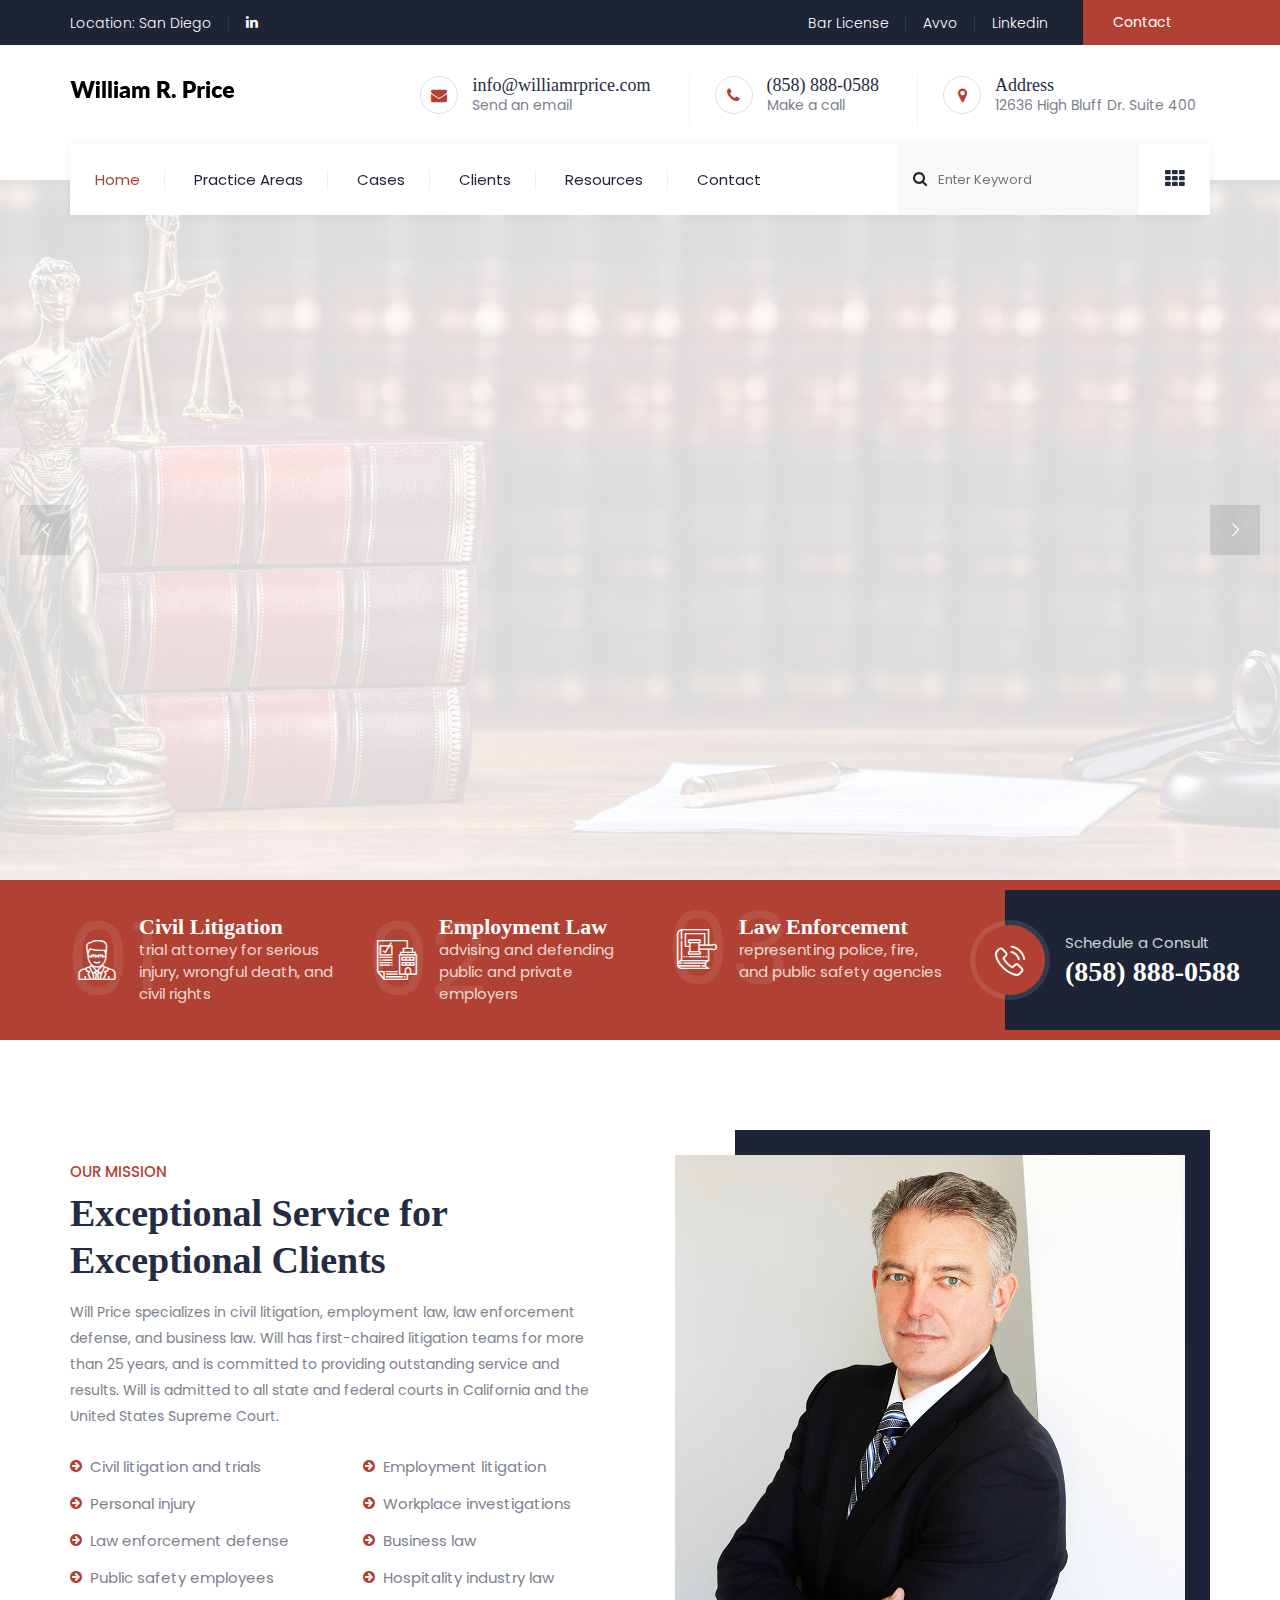
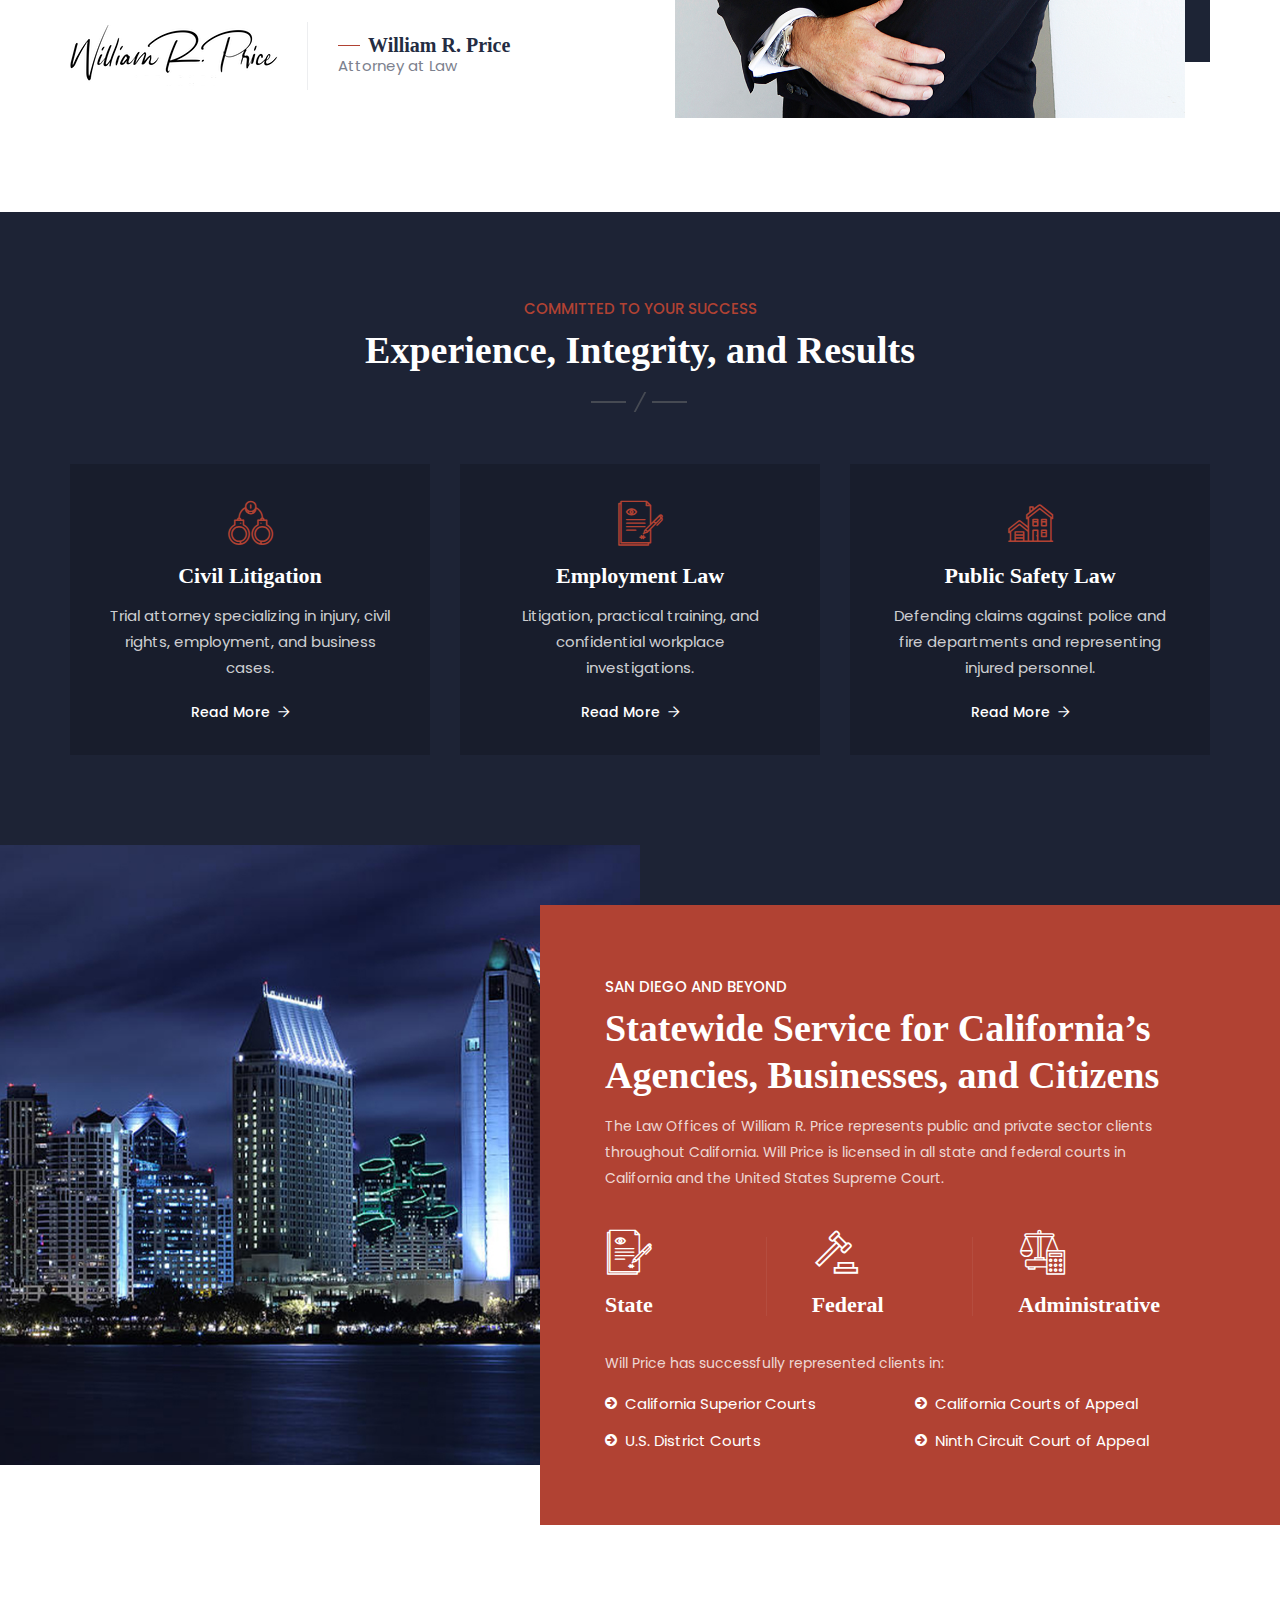
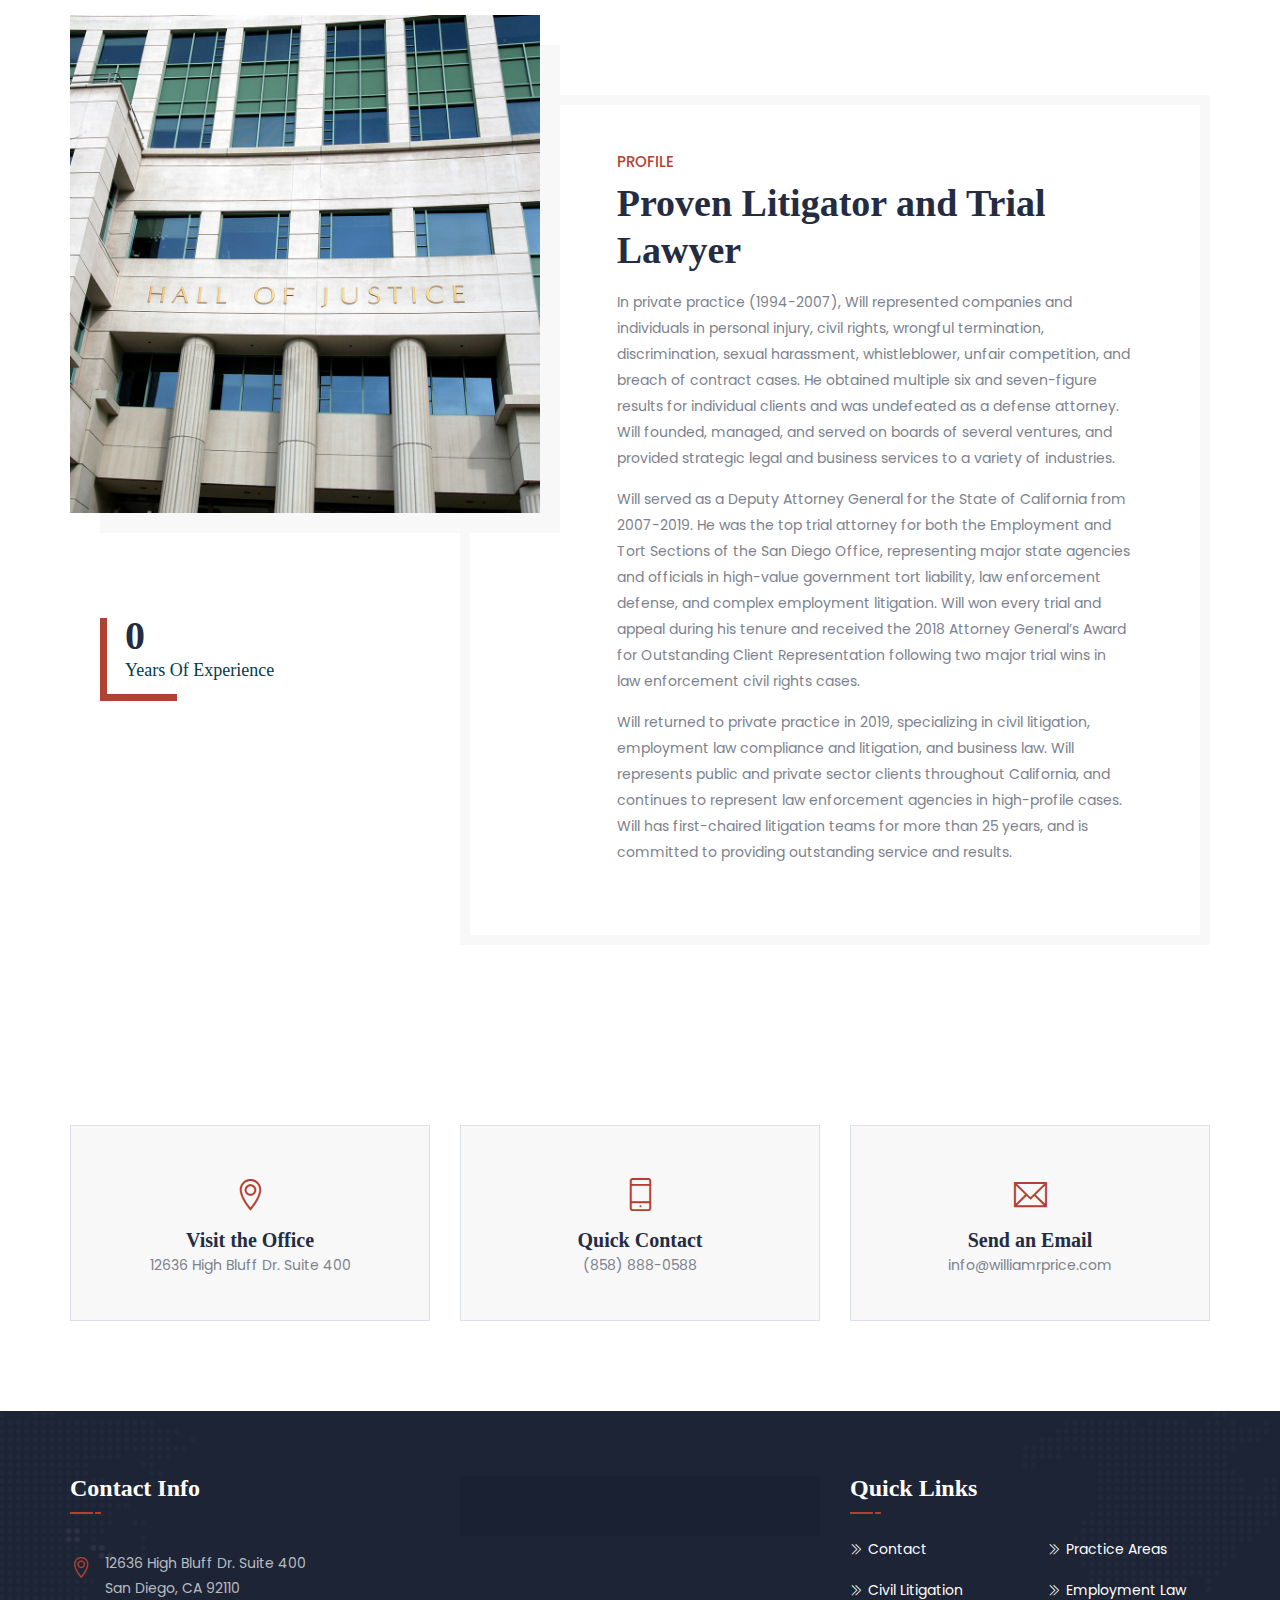
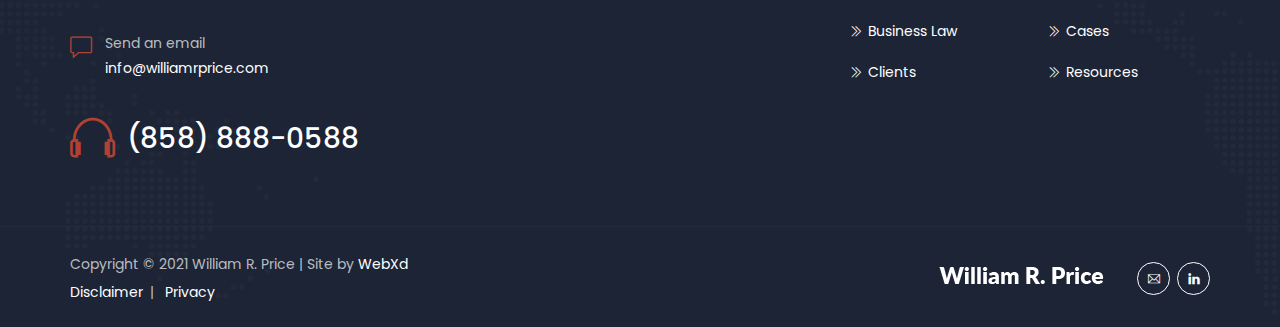
==== commit a23d0105: "Add files via upload" ====
--- a/index.html
+++ b/index.html
@@ -136,7 +136,7 @@
                                     <div class="widget_icon"><i class="fa fa-map-marker"></i></div>
                                     <div class="widget_content">
                                         <h5 class="widget_title">Address</h5>
-                                        <p class="widget_desc">2251 San Diego Ave., Suite B-250</p>
+                                        <p class="widget_desc">12636 High Bluff Dr. Suite 400</p>
                                     </div>
                                 </div><!-- widget-info end -->
                             </div><!-- ttm-widget-header end -->
@@ -209,7 +209,7 @@
                                                         <h4 class="title">Quick contact info</h4>
                                                         <ul class="ttm-list ttm-list-style-icon ttm-list-icon-color-skincolor">
                                                             <li><i class="fa fa-clock-o"></i><div class="ttm-list-li-content">Monday-Friday: 9:00 AM - 5:00 PM</div></li>
-                                                            <li><i class="fa fa-map-marker"></i><div class="ttm-list-li-content">2251 San Diego Ave., Suite B-250.<br>San Diego, CA 92110</div></li>
+                                                            <li><i class="fa fa-map-marker"></i><div class="ttm-list-li-content">12636 High Bluff Dr. Suite 400<br>San Diego, CA 92110</div></li>
                                                             <li><i class="fa fa-envelope-o"></i><div class="ttm-list-li-content"><a href="mailto:info@williamrprice.com">info@williamrprice.com</a></div></li>
                                                         </ul>
                                                         <div class="ttm-social-links-wrapper">
@@ -1036,7 +1036,7 @@
                                     <h5>Visit the Office</h5>
                                 </div>
                                 <div class="featured-desc">
-                                    <p>2251 San Diego Ave., Suite B-250
+                                    <p>12636 High Bluff Dr. Suite 400
                                         </p>
                                 </div>
                             </div>
@@ -1094,7 +1094,7 @@
                         <div class="widget widget_contact clearfix">
                             <h3 class="widget-title">Contact Info</h3>
                             <ul class="widget_contact_wrapper">
-                                <li><i class="ttm-textcolor-skincolor ti ti-location-pin"></i>2251 San Diego Ave., Suite B-250<br>
+                                <li><i class="ttm-textcolor-skincolor ti ti-location-pin"></i>12636 High Bluff Dr. Suite 400<br>
                                     San Diego, CA 92110</li>
                                 <li><i class="ttm-textcolor-skincolor ti ti-comment"></i>Send an email<br><a href="mailto:info@williamrprice.com">info@williamrprice.com</a></li>
                                 <li><i class="ttm-textcolor-skincolor ti ti-headphone"></i><a href="tel:8588880588">(858) 888-0588</a></li>
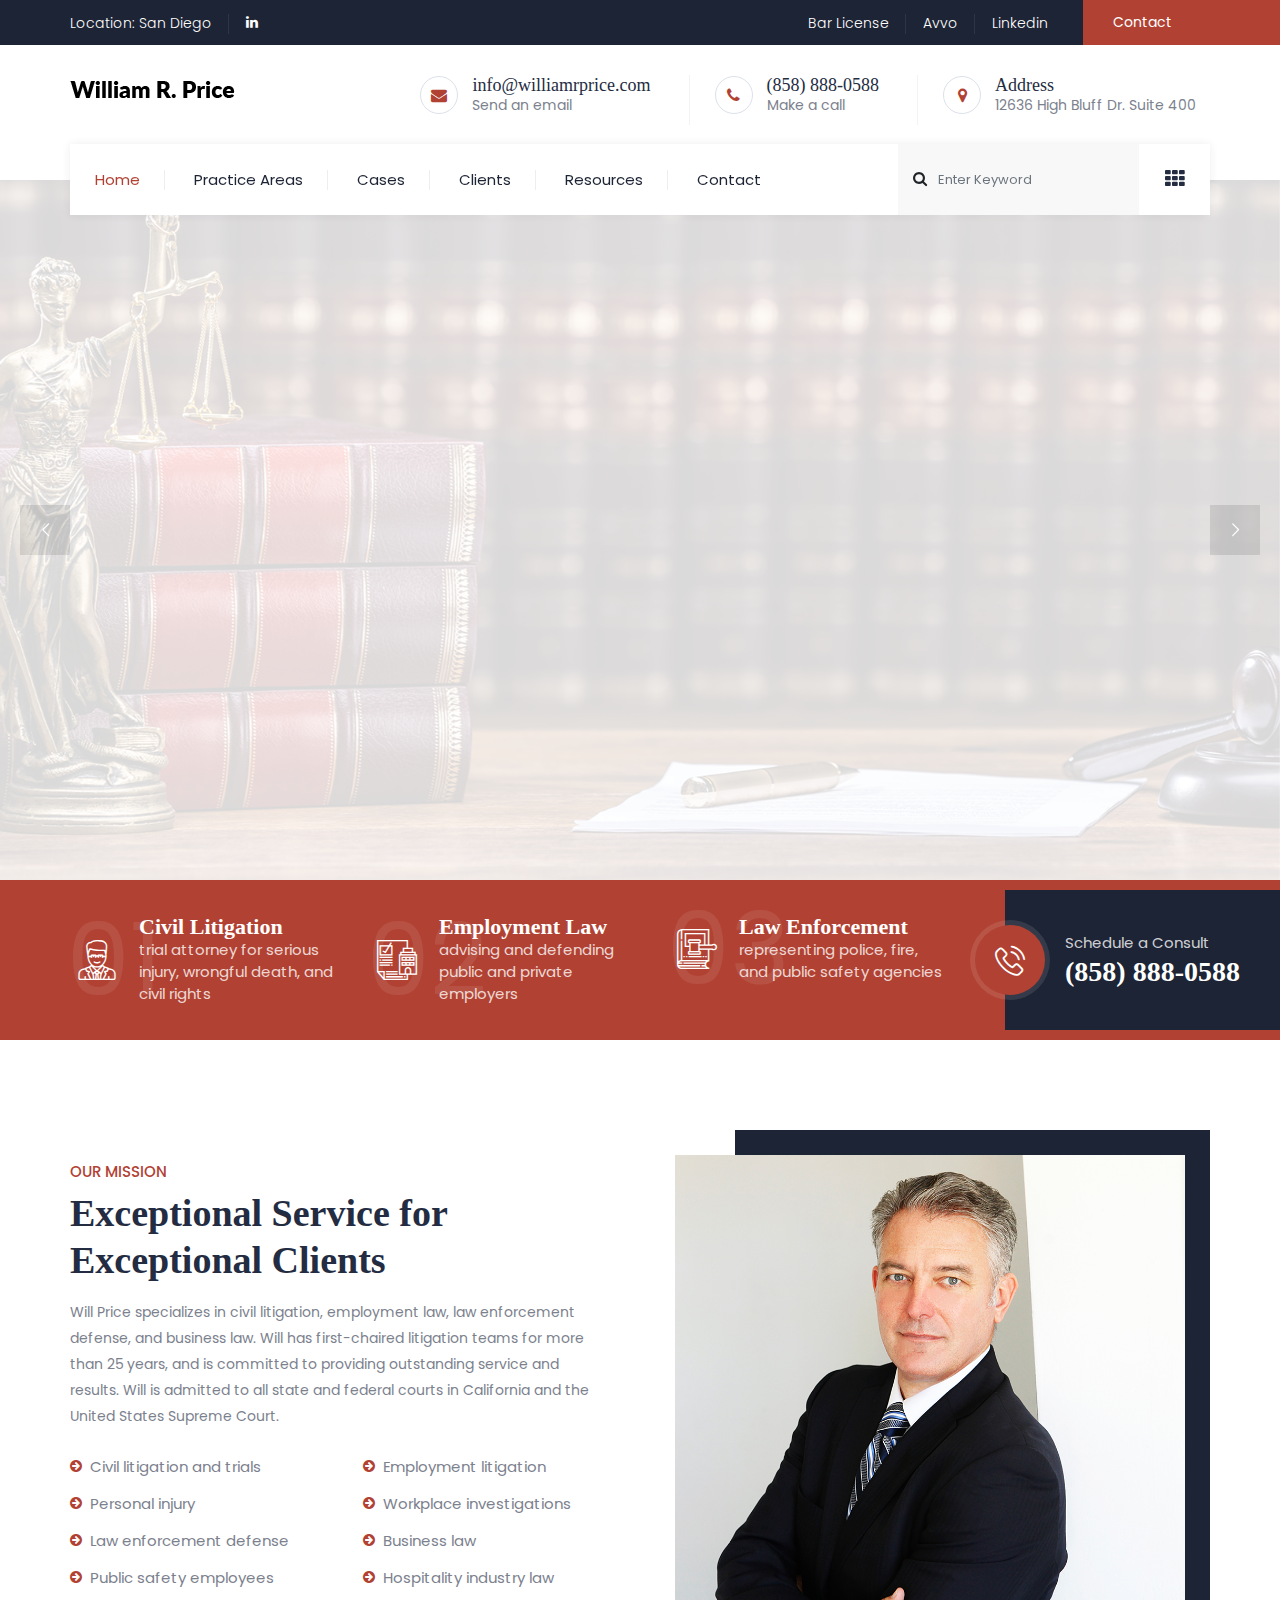
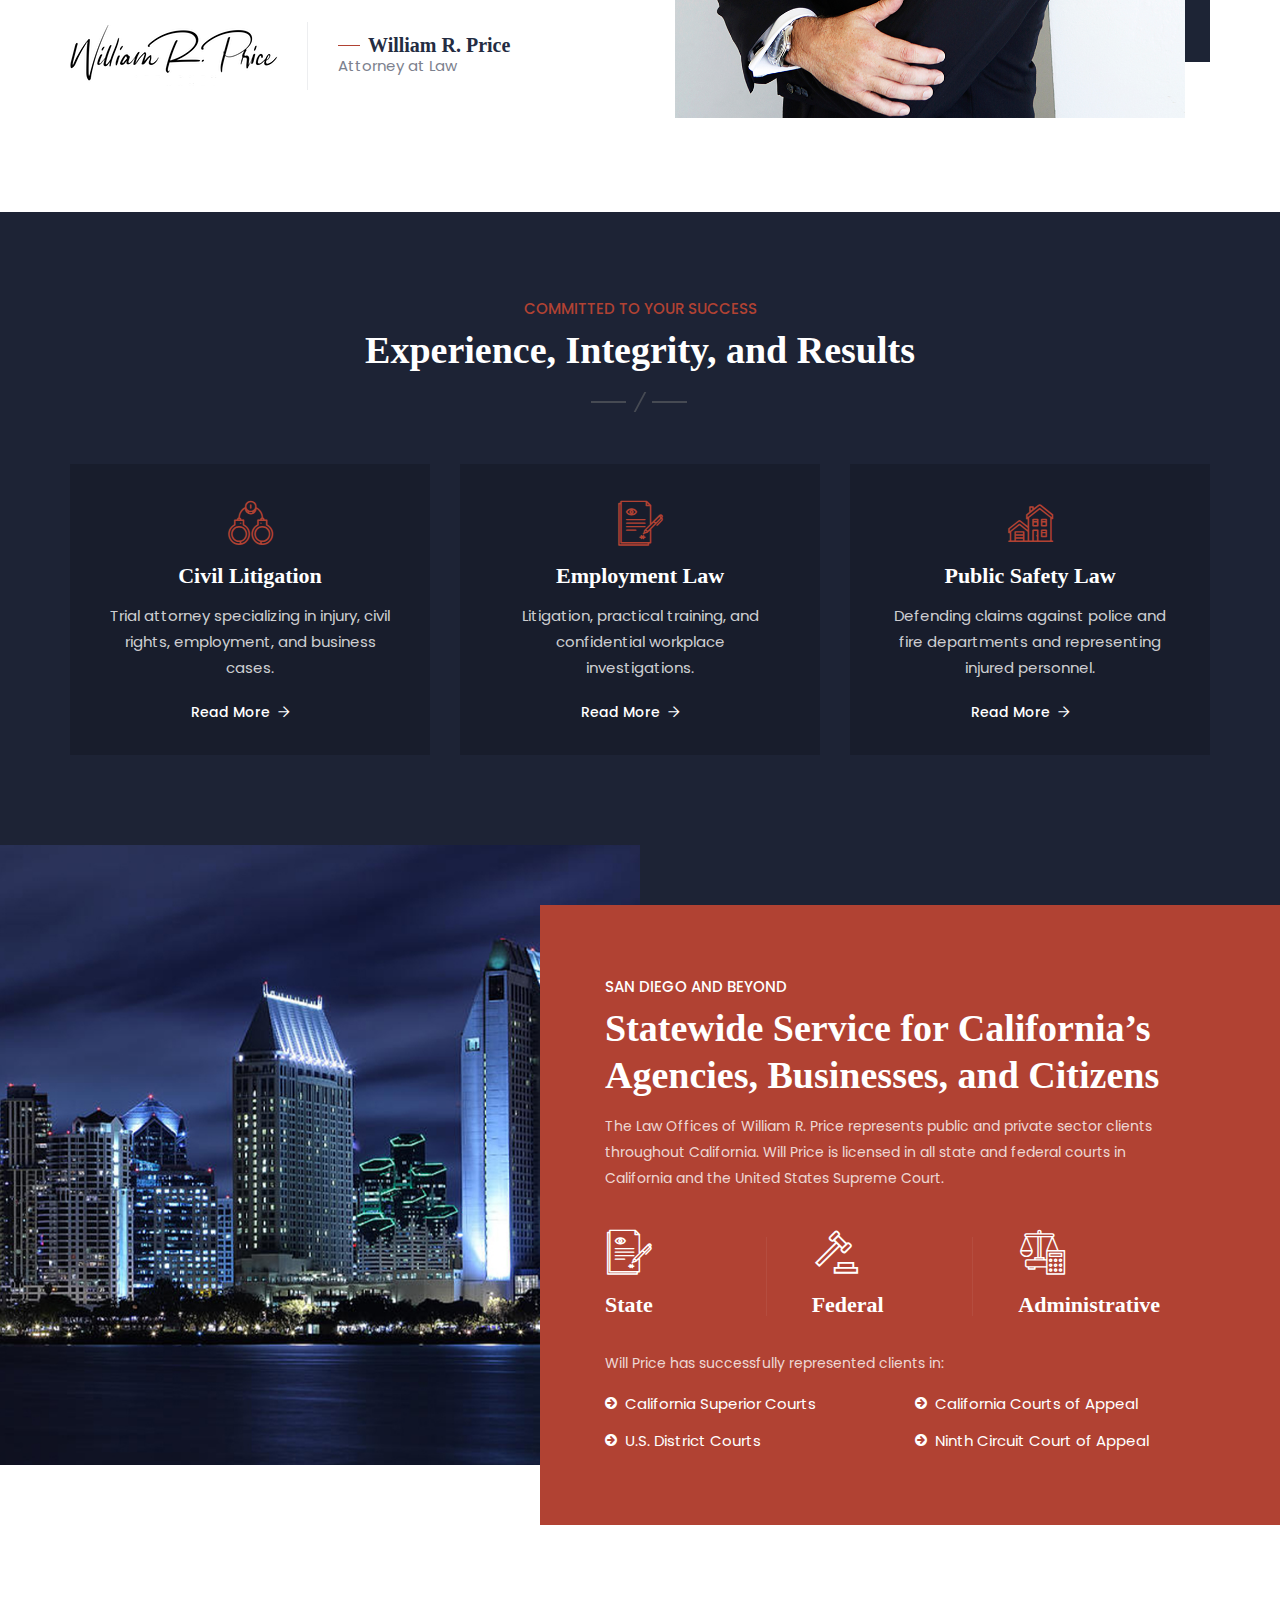
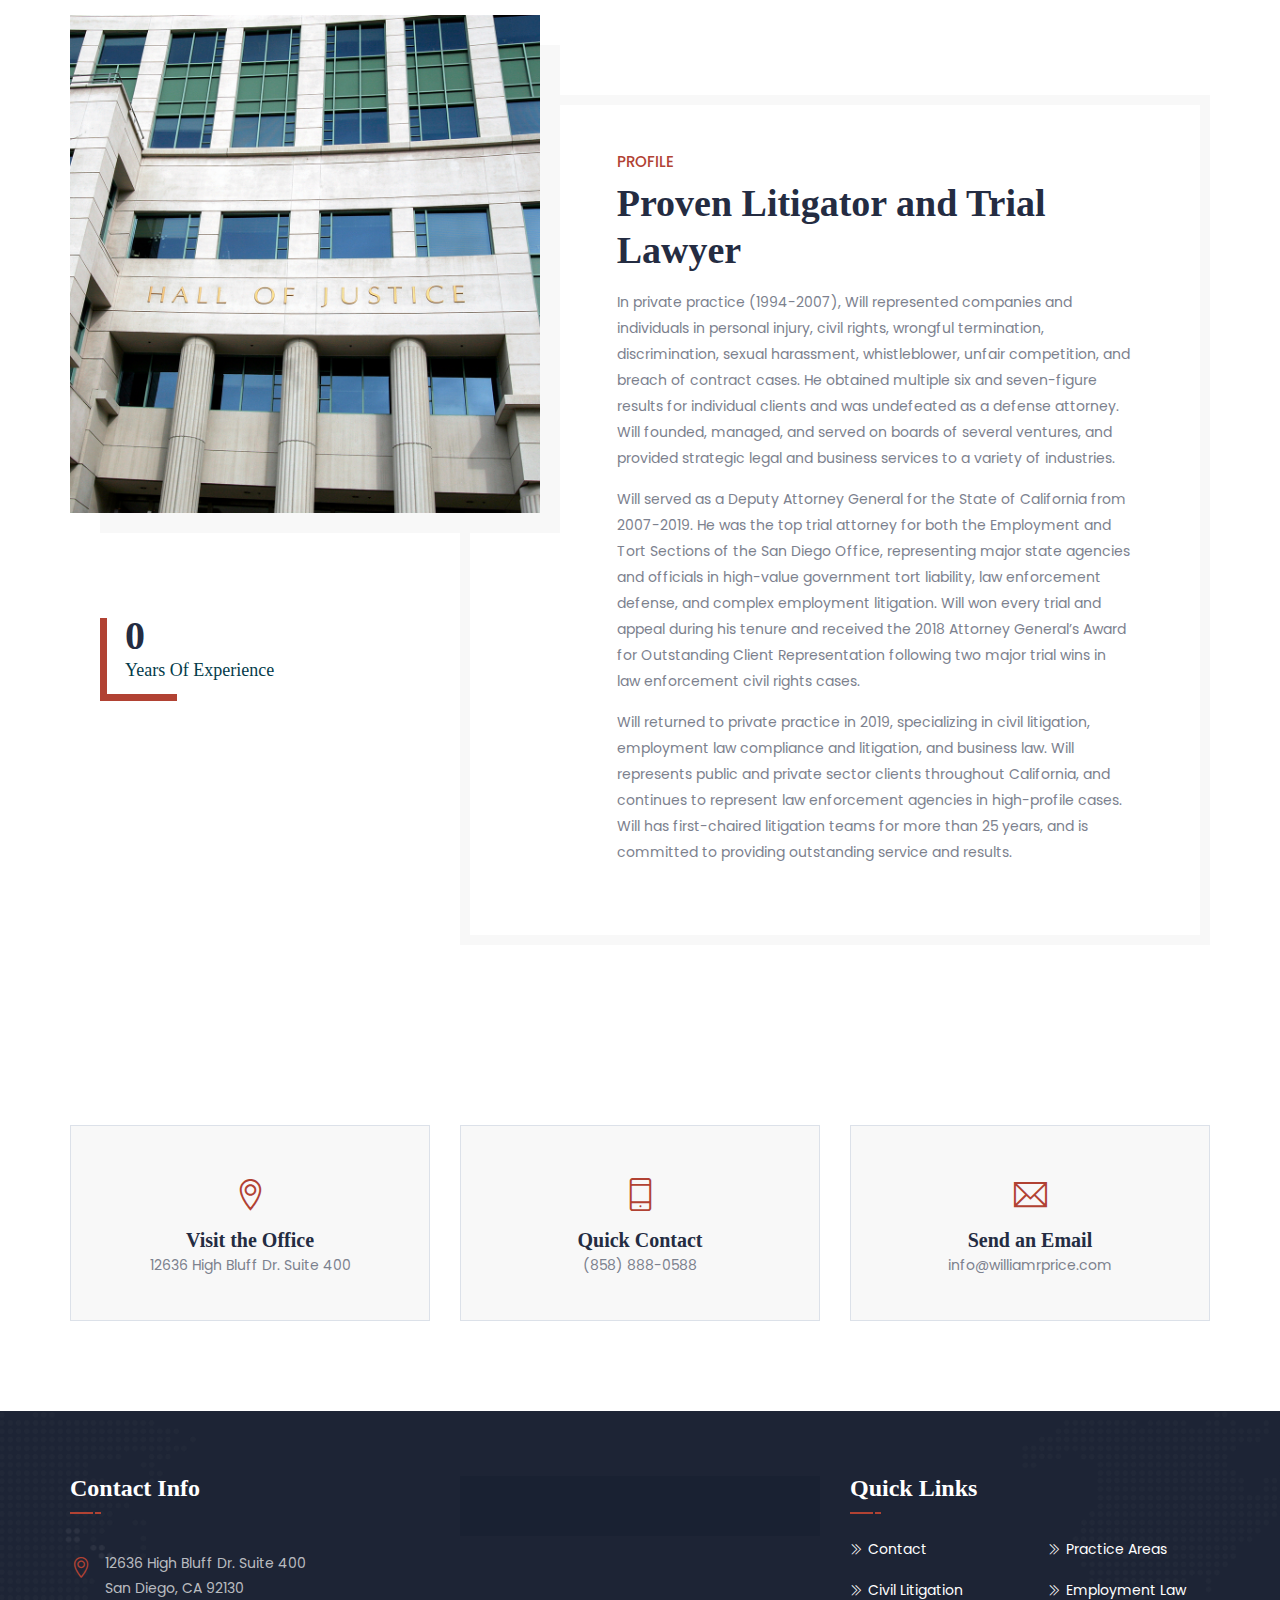
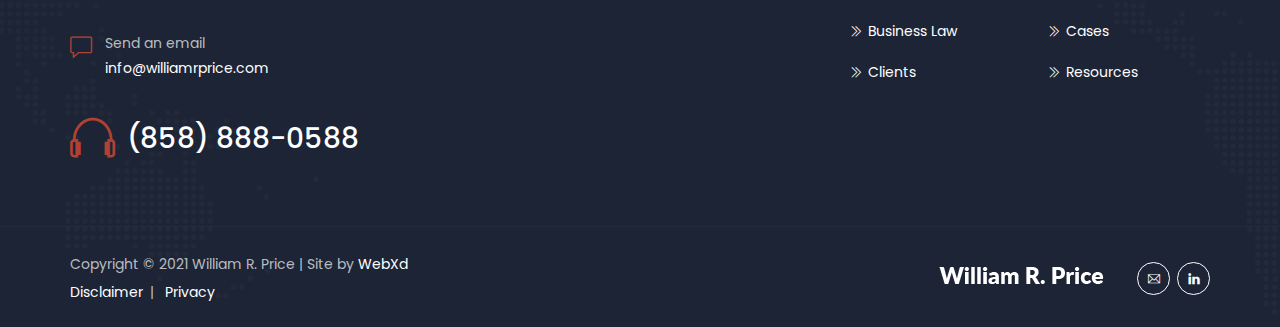
==== commit 1e8065b1: "Update index.html" ====
--- a/index.html
+++ b/index.html
@@ -984,7 +984,7 @@
                             <div class="ttm-fid inside content-align-before-border-style content-align-bottom-border-style ml-30 res-991-ml-0">
                                 <div class="ttm-fid-contents">
                                     <h4 class="ttm-fid-inner">
-                                        <span data-appear-animation="animateDigits" data-from="0" data-to="27" data-interval="5" data-before="" data-before-style="sup" data-after="" data-after-style="sub">27</span>
+                                        <span data-appear-animation="animateDigits" data-from="0" data-to="28" data-interval="5" data-before="" data-before-style="sup" data-after="" data-after-style="sub">28</span>
                                     </h4>
                                     <h3 class="ttm-fid-title">Years Of Experience</h3>
                                 </div>
@@ -1095,7 +1095,7 @@
                             <h3 class="widget-title">Contact Info</h3>
                             <ul class="widget_contact_wrapper">
                                 <li><i class="ttm-textcolor-skincolor ti ti-location-pin"></i>12636 High Bluff Dr. Suite 400<br>
-                                    San Diego, CA 92110</li>
+                                    San Diego, CA 92130</li>
                                 <li><i class="ttm-textcolor-skincolor ti ti-comment"></i>Send an email<br><a href="mailto:info@williamrprice.com">info@williamrprice.com</a></li>
                                 <li><i class="ttm-textcolor-skincolor ti ti-headphone"></i><a href="tel:8588880588">(858) 888-0588</a></li>
                             </ul>
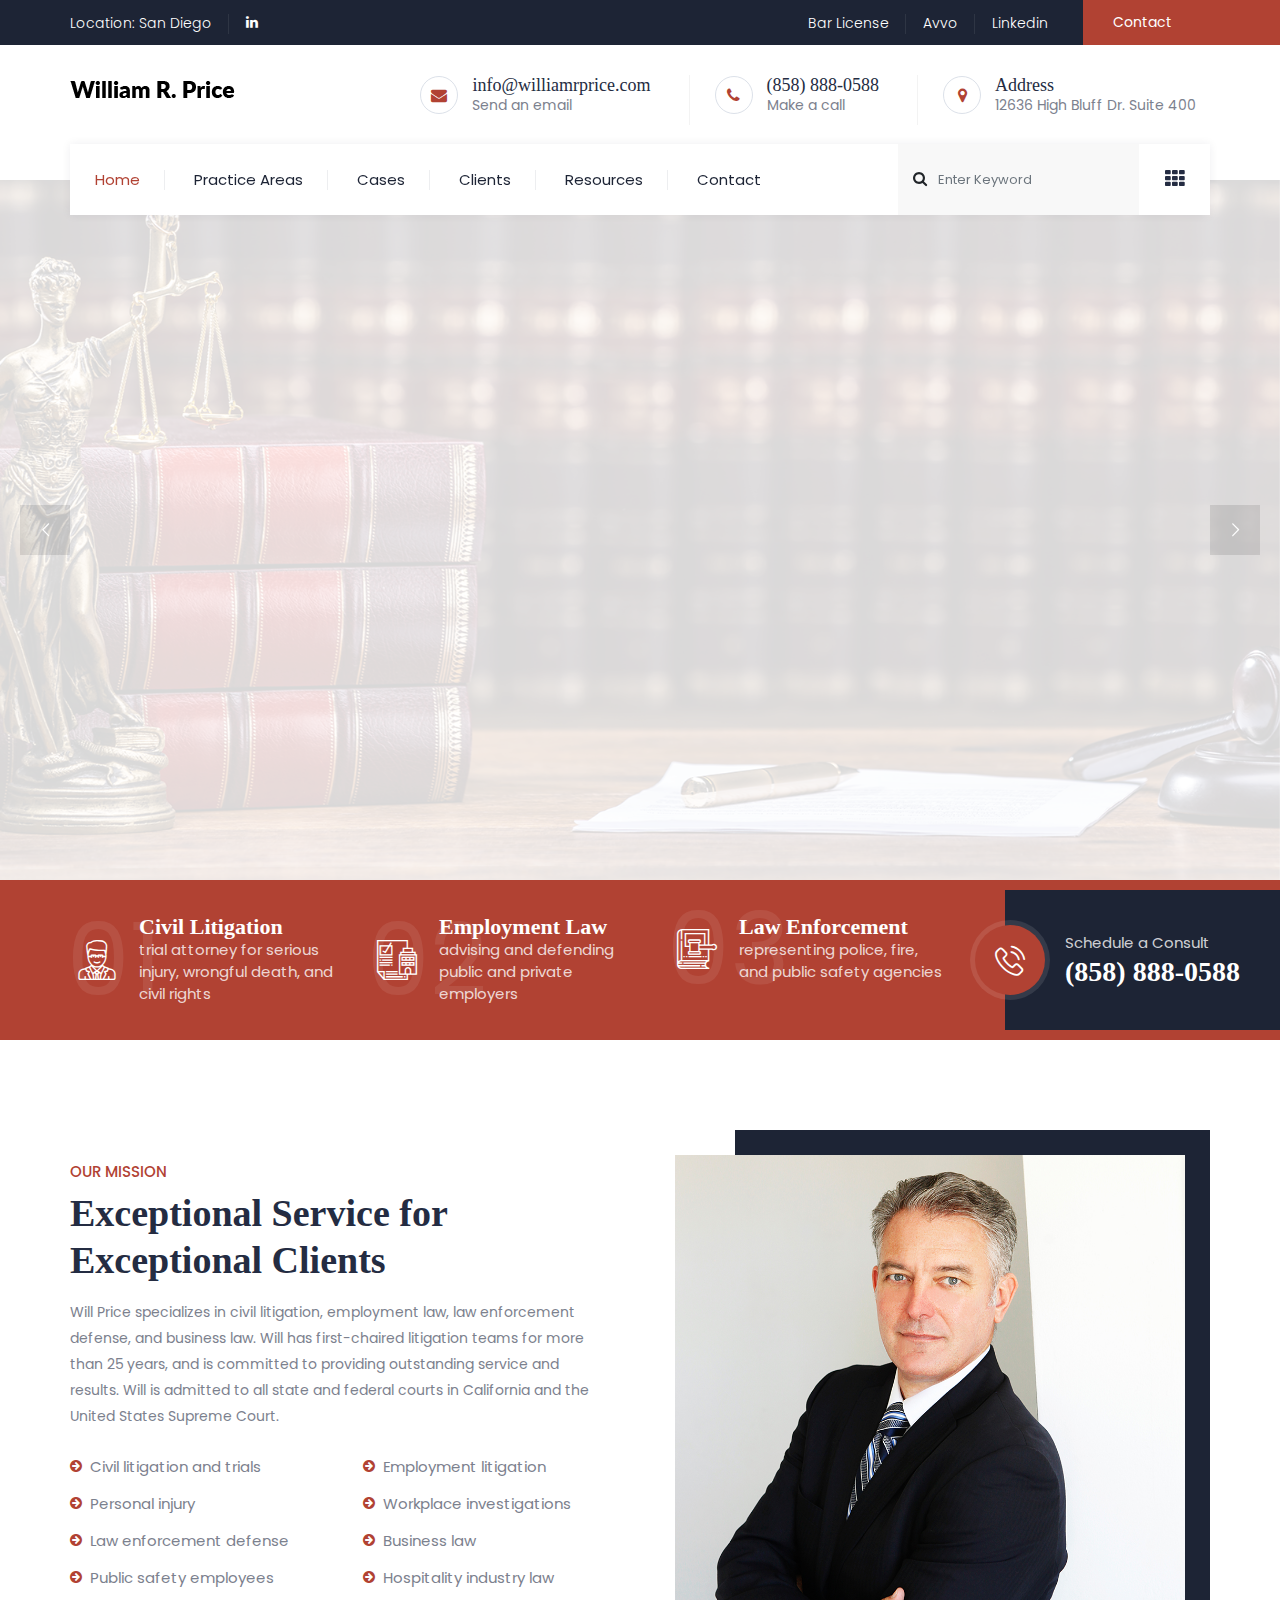
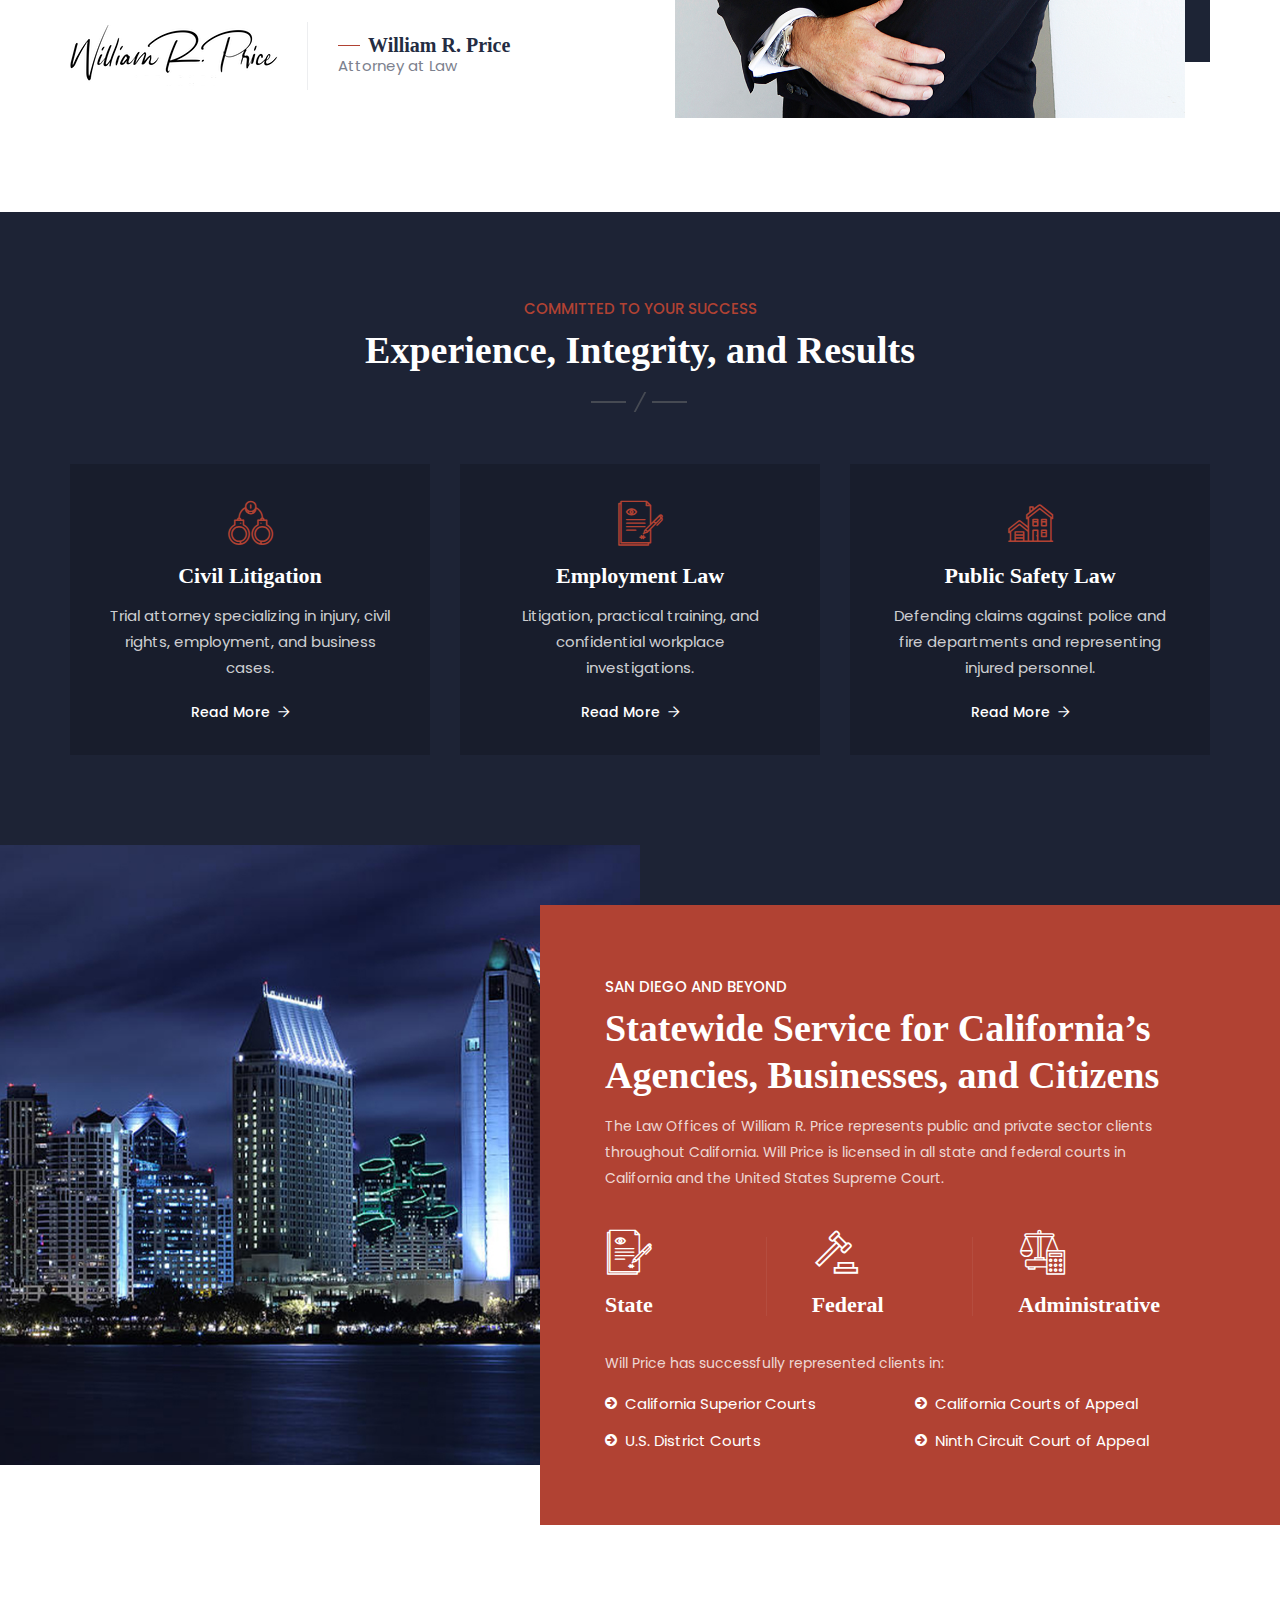
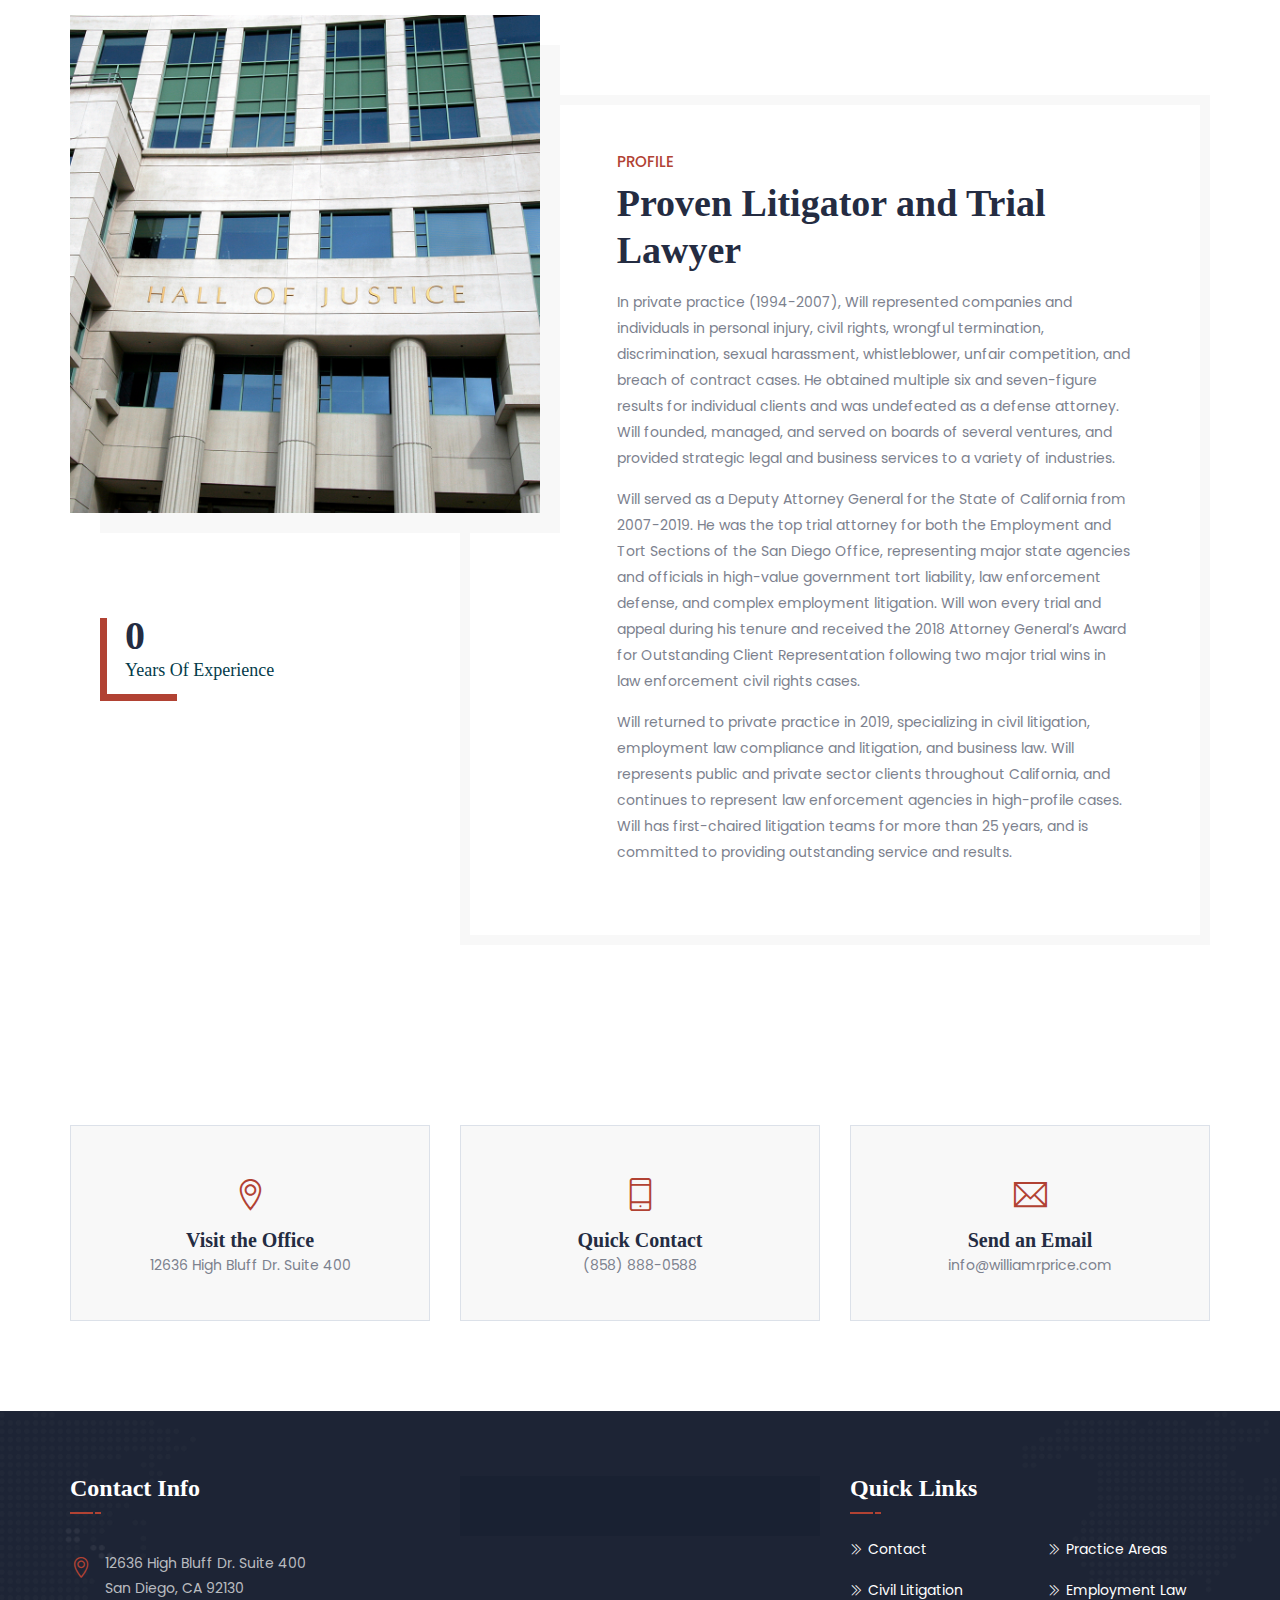
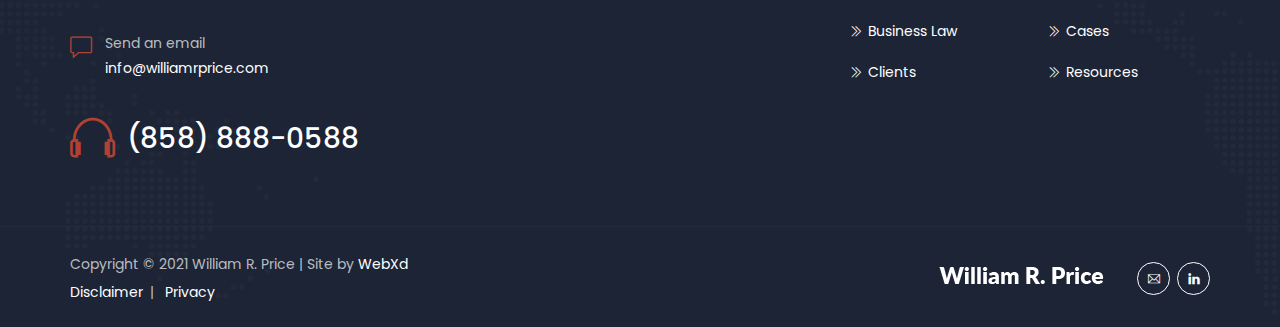
==== commit 3f47e24f: "Update index.html" ====
--- a/index.html
+++ b/index.html
@@ -209,7 +209,7 @@
                                                         <h4 class="title">Quick contact info</h4>
                                                         <ul class="ttm-list ttm-list-style-icon ttm-list-icon-color-skincolor">
                                                             <li><i class="fa fa-clock-o"></i><div class="ttm-list-li-content">Monday-Friday: 9:00 AM - 5:00 PM</div></li>
-                                                            <li><i class="fa fa-map-marker"></i><div class="ttm-list-li-content">12636 High Bluff Dr. Suite 400<br>San Diego, CA 92110</div></li>
+                                                            <li><i class="fa fa-map-marker"></i><div class="ttm-list-li-content">12636 High Bluff Dr. Suite 400<br>San Diego, CA 92130</div></li>
                                                             <li><i class="fa fa-envelope-o"></i><div class="ttm-list-li-content"><a href="mailto:info@williamrprice.com">info@williamrprice.com</a></div></li>
                                                         </ul>
                                                         <div class="ttm-social-links-wrapper">
